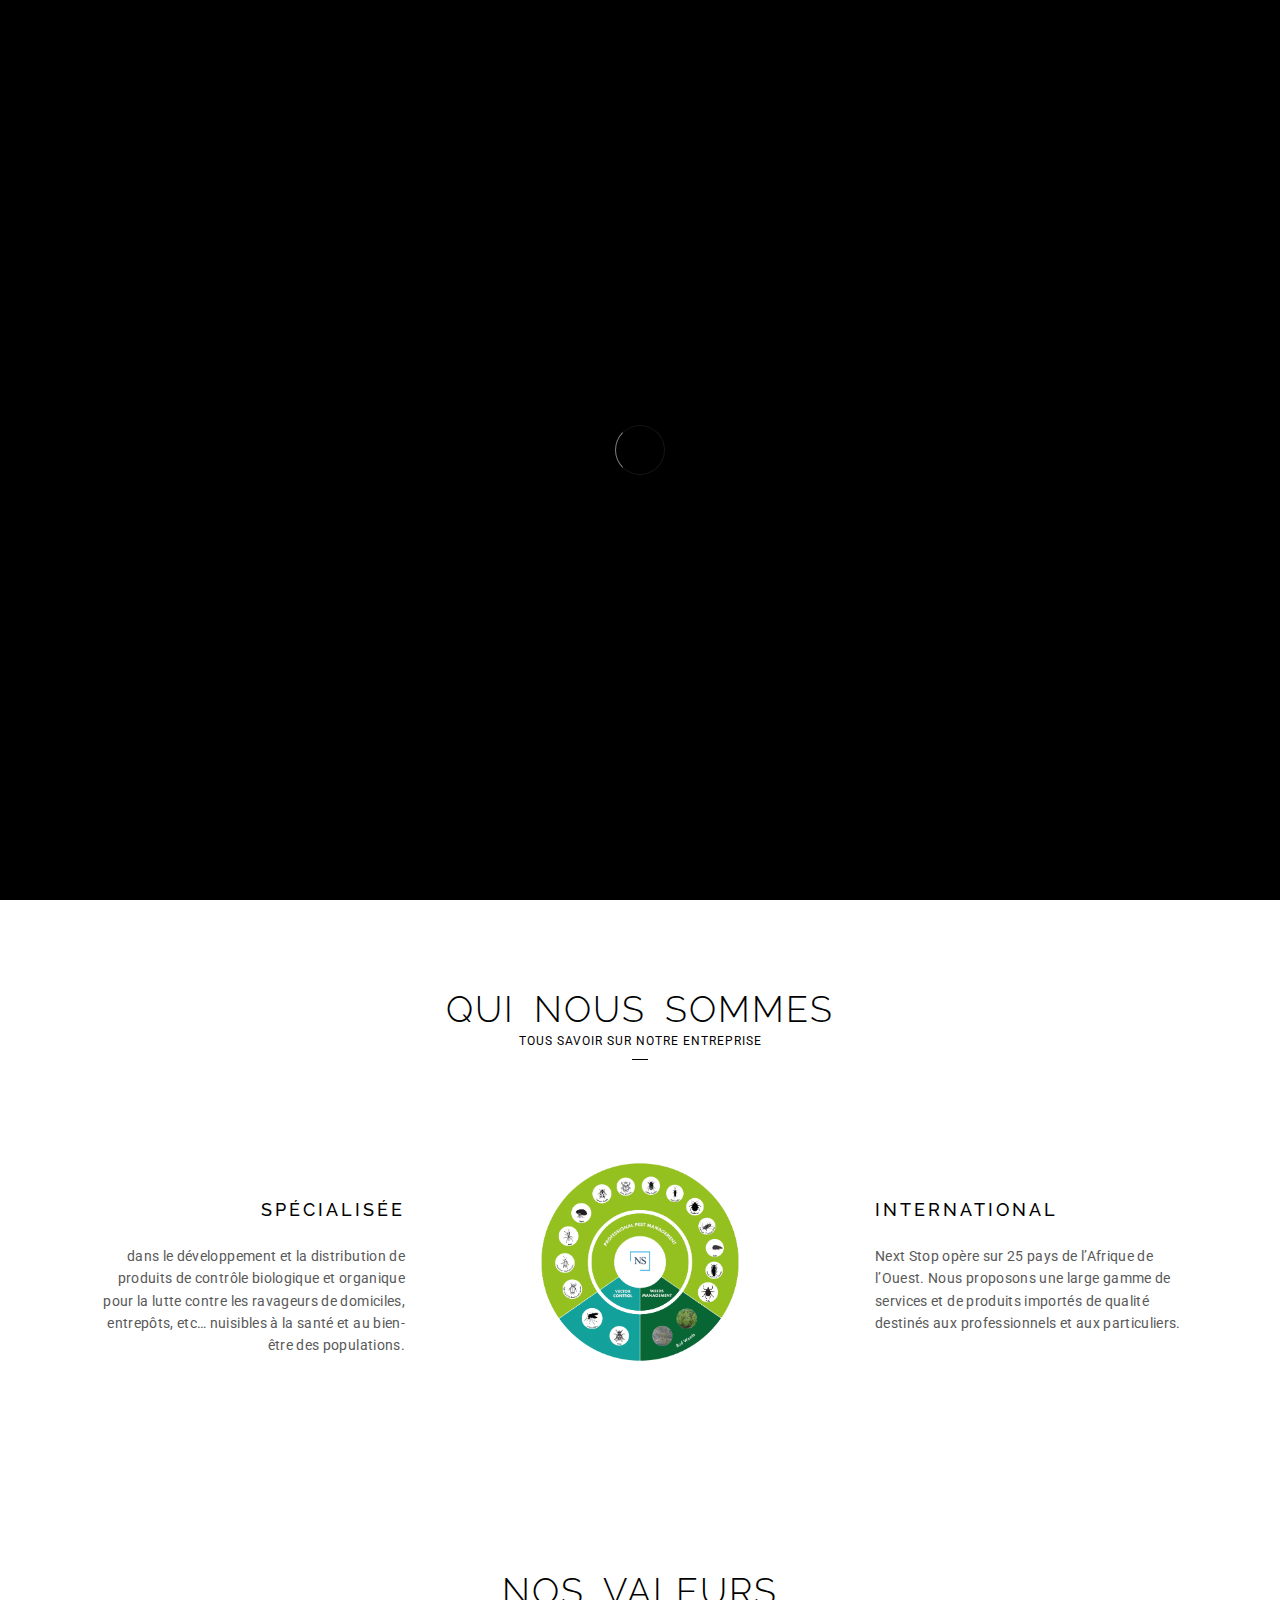
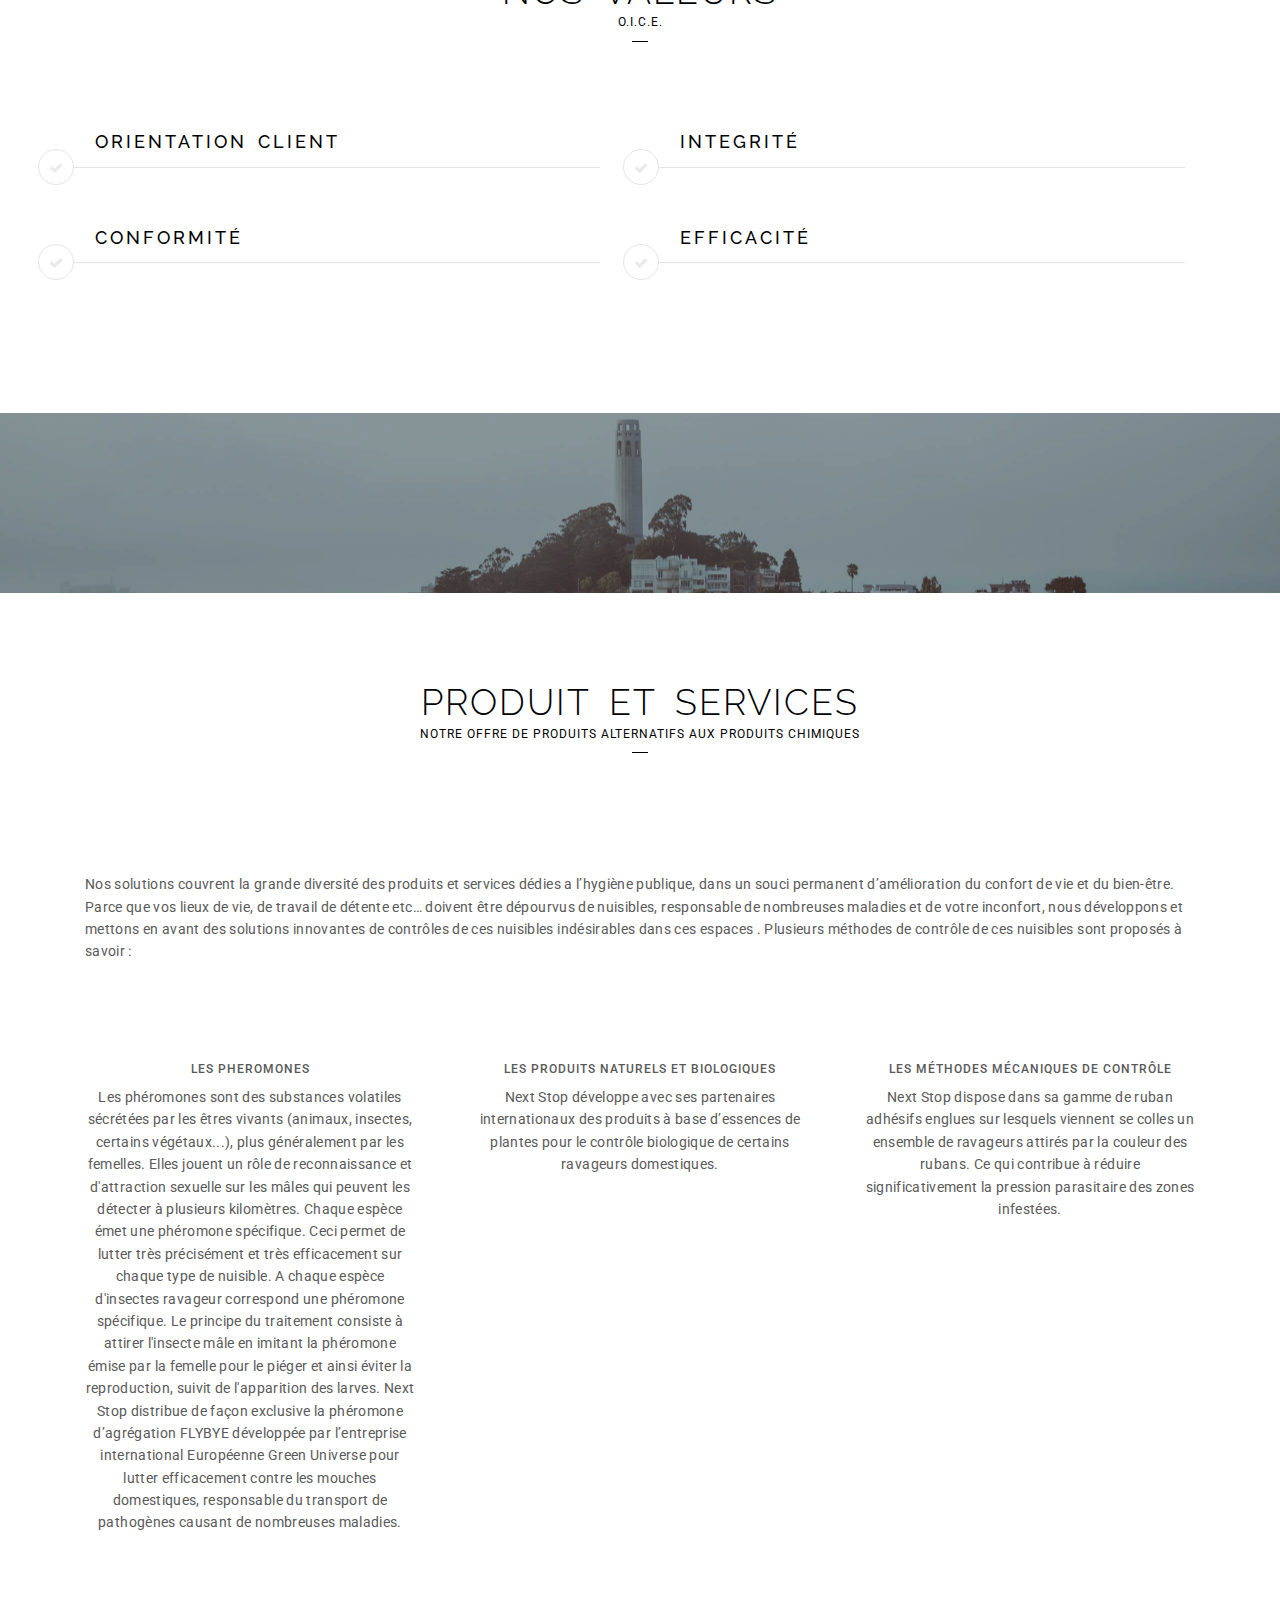
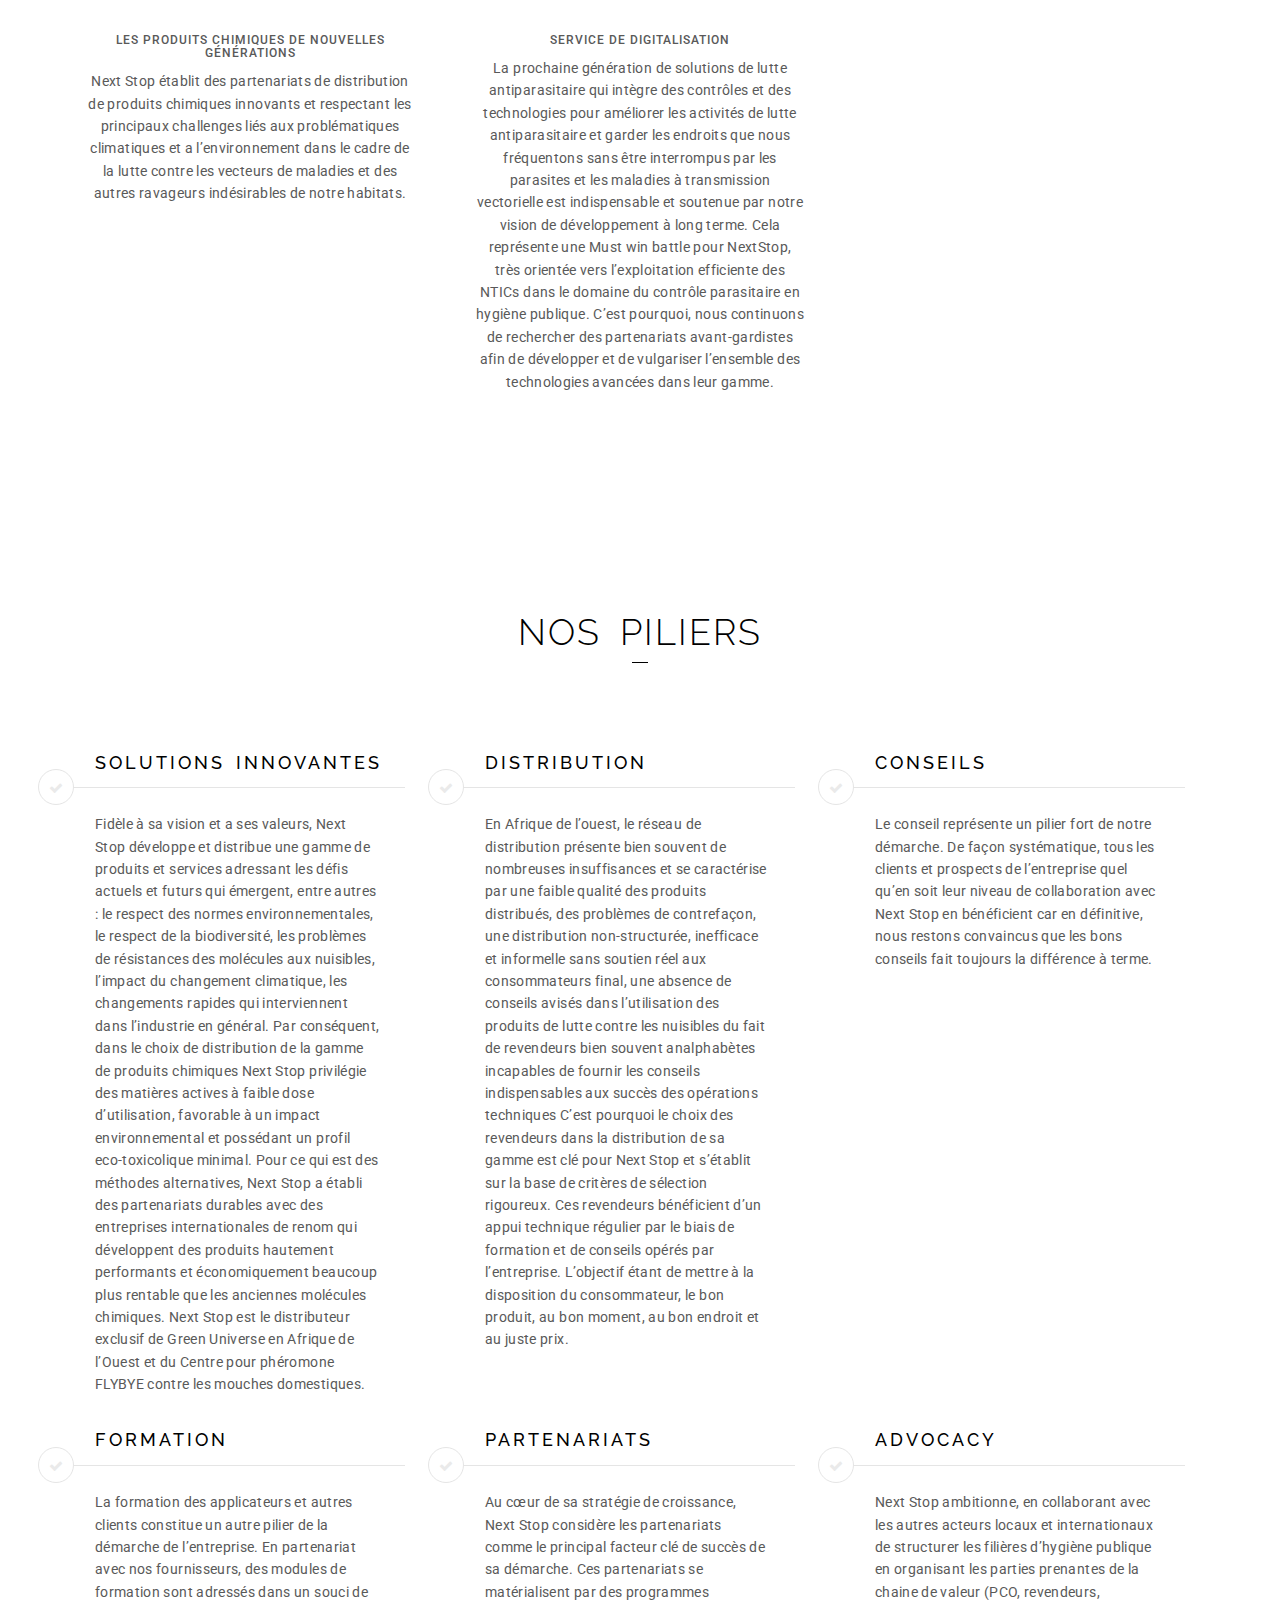
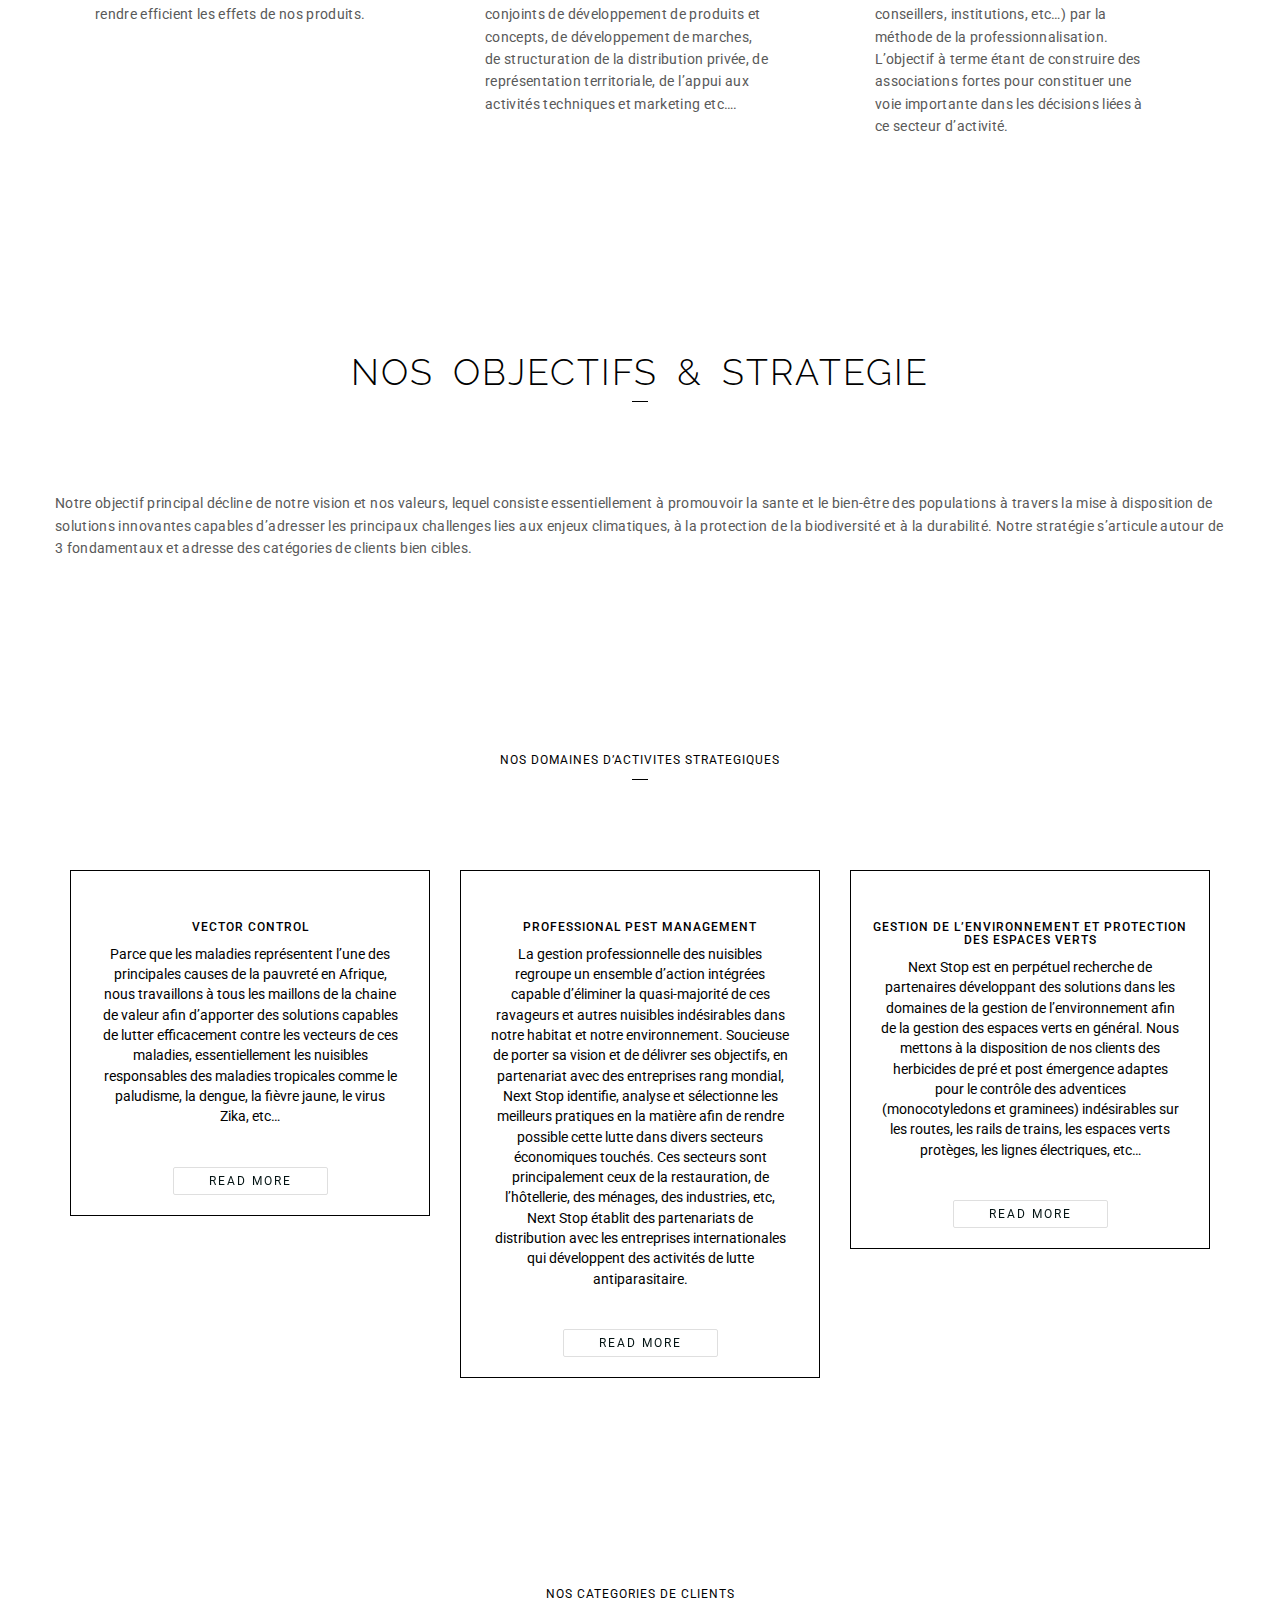
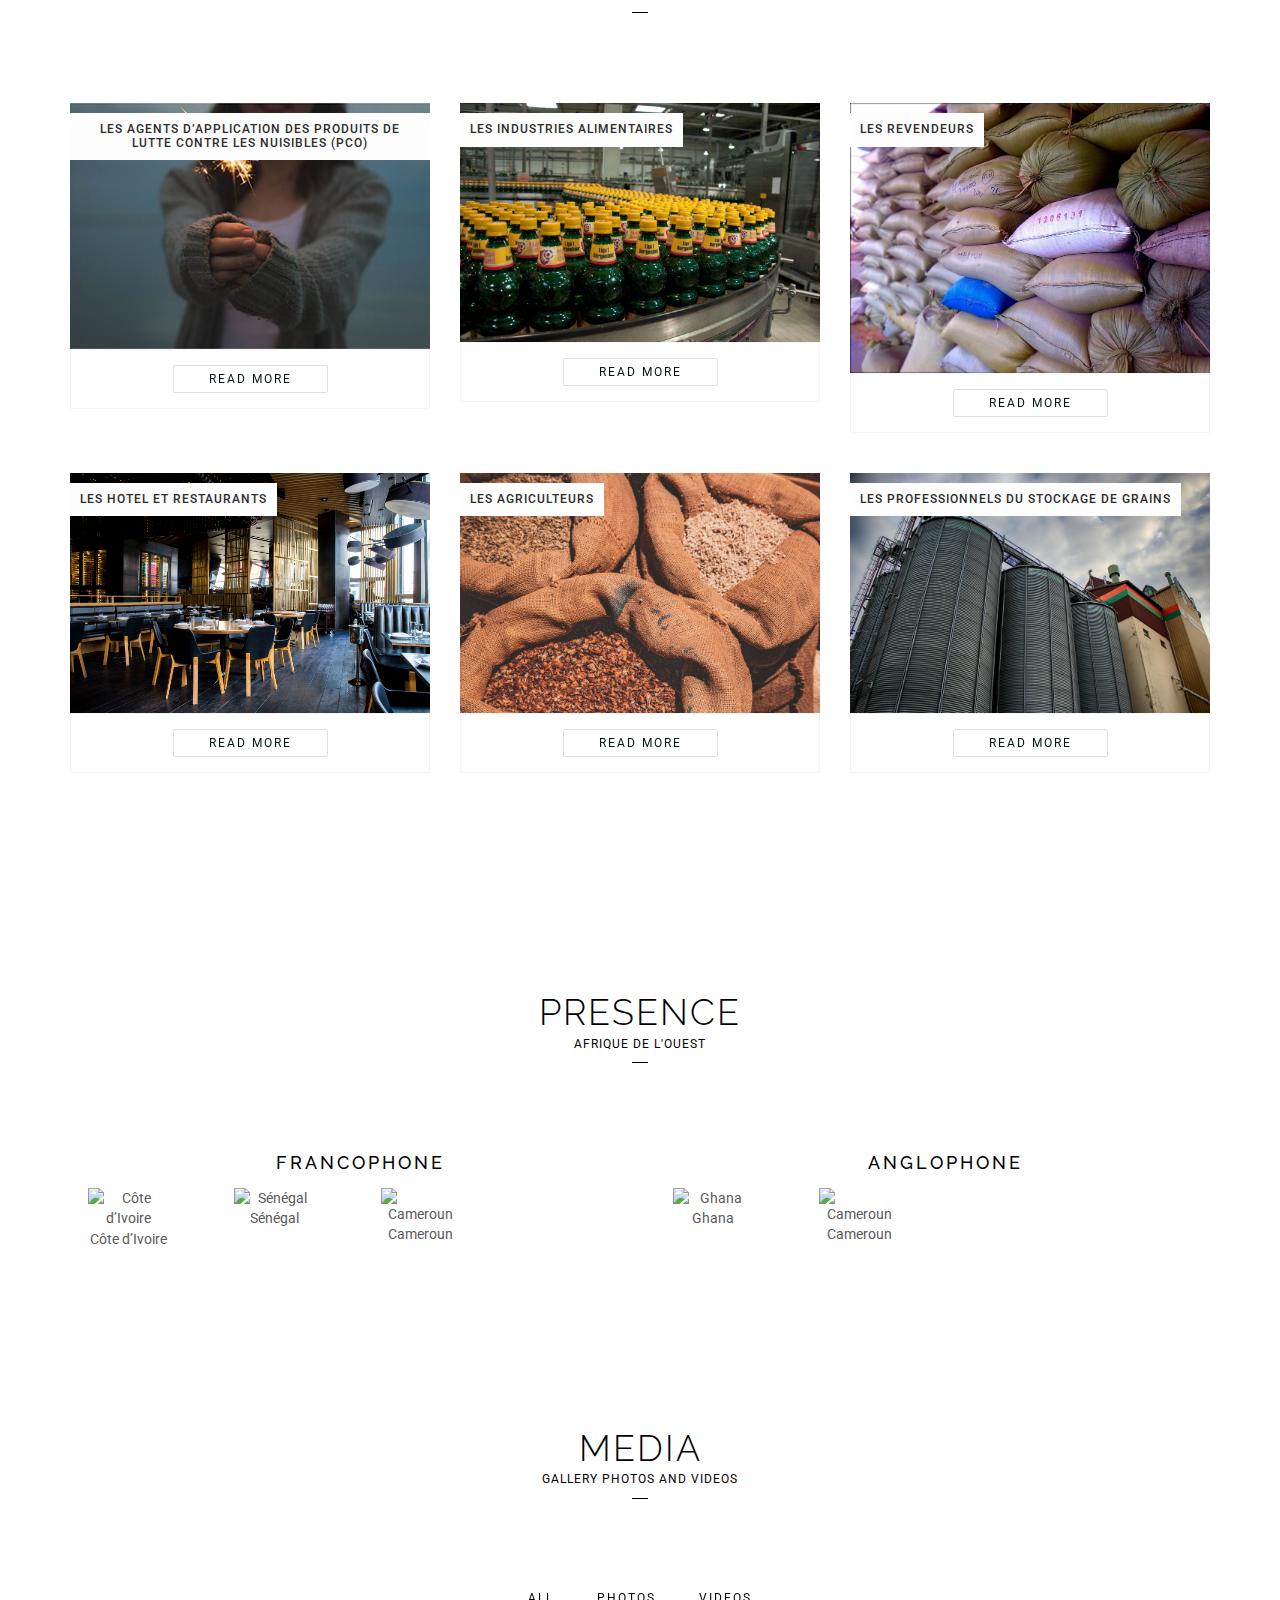
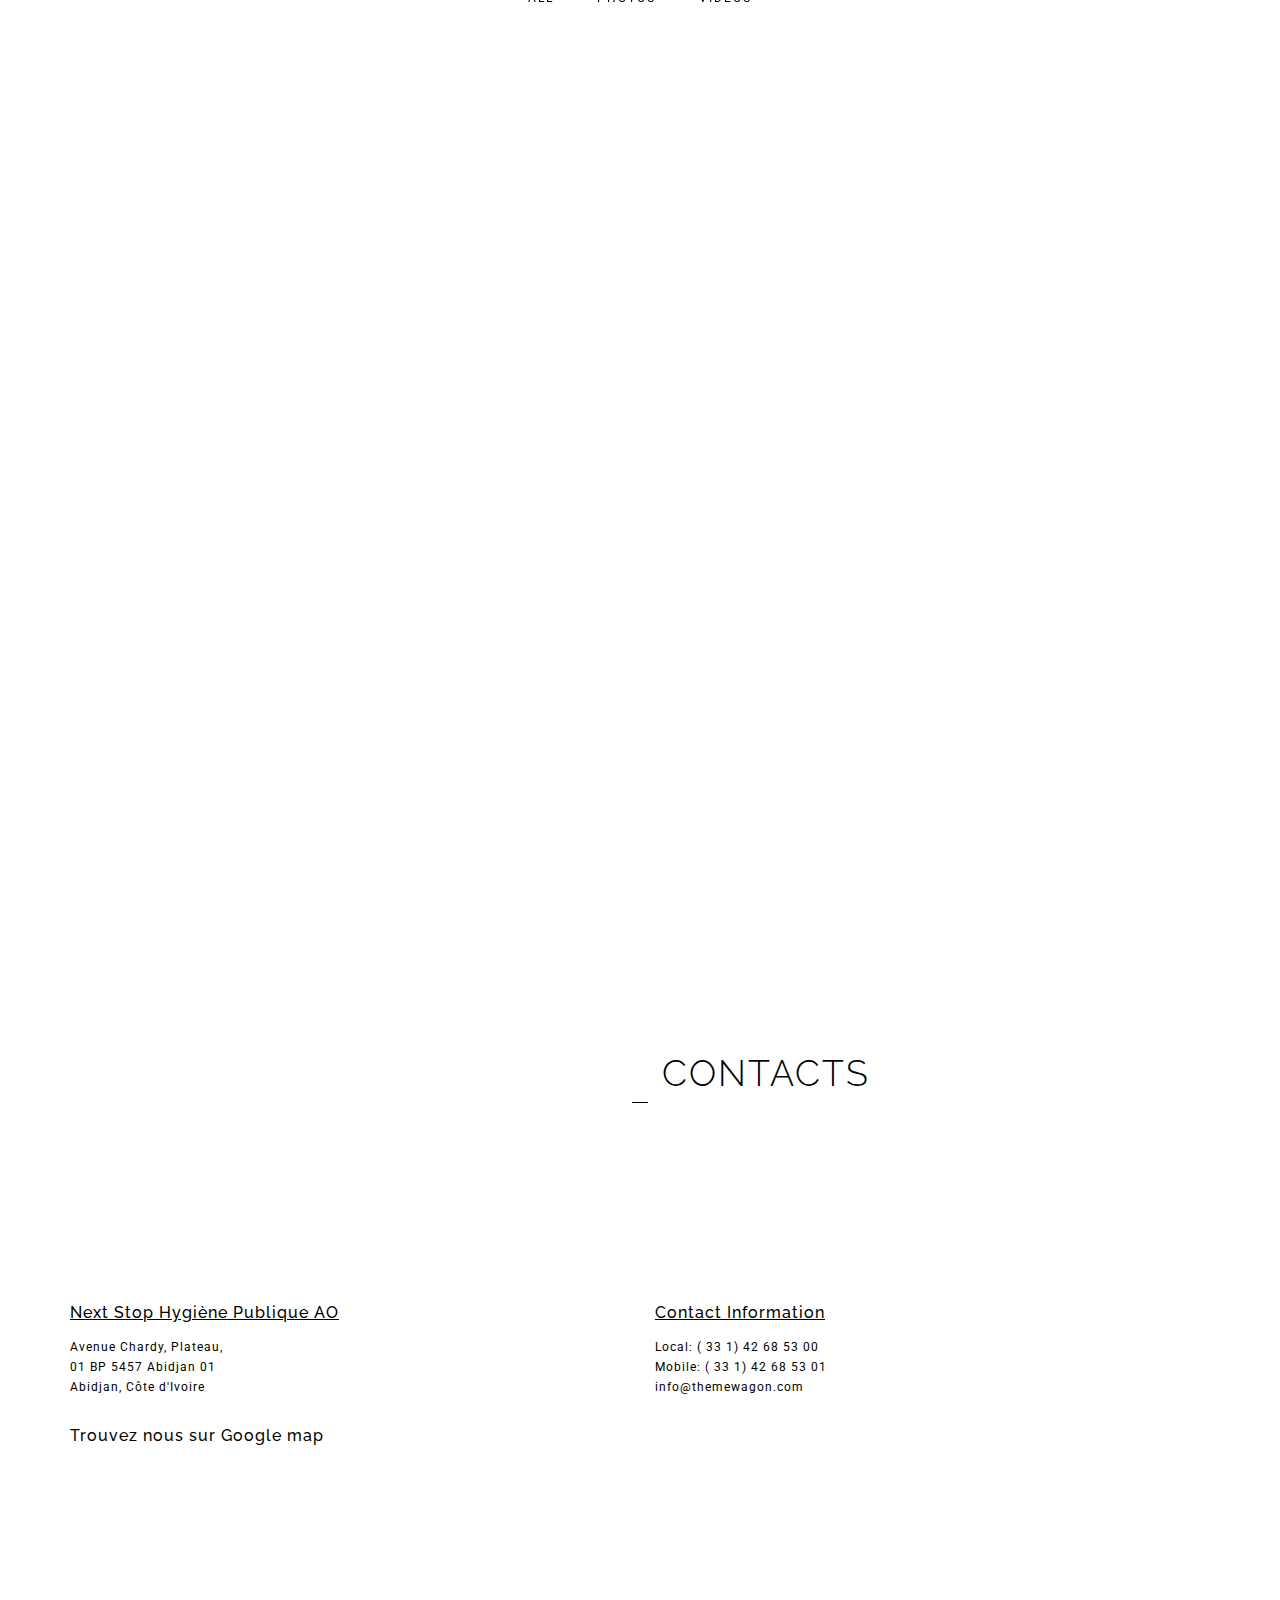
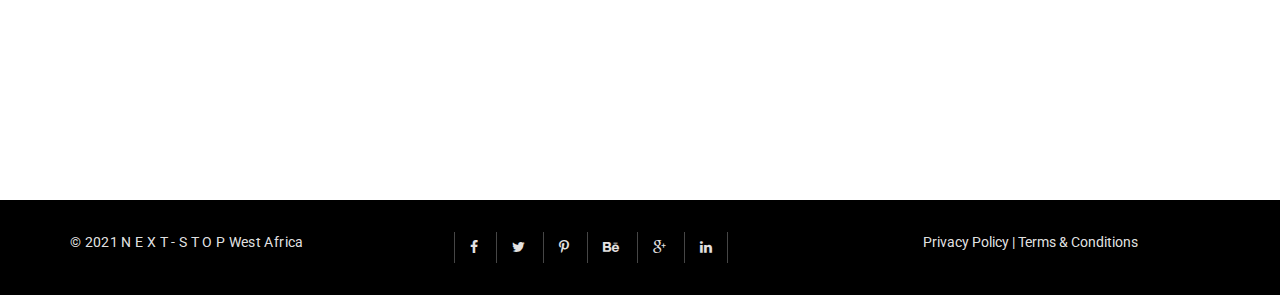
==== fr/index.html @ c7cef08a "new struct and lang" ====
<!DOCTYPE html>
<html lang="en">
<head>
    <meta charset="UTF-8">
    <meta http-equiv="X-UA-Compatible" content="IE=edge">
    <meta name="viewport" content="width=device-width, initial-scale=1">
    <meta name="Description" content="A fat free flat responsive corporate agency templae">
    <meta name="keywords" content="Agency, Corporate">

    <title>N E X T  -  S T O P </title>

    <link rel="shortcut icon" href="../assets/images/favicons/favicon.ico" />
    <link rel="apple-touch-icon" sizes="57x57" href="../assets/images/favicons/apple-icon-57x57.png">
    <link rel="apple-touch-icon" sizes="60x60" href="../assets/images/favicons/apple-icon-60x60.png">
    <link rel="apple-touch-icon" sizes="72x72" href="../assets/images/favicons/apple-icon-72x72.png">
    <link rel="apple-touch-icon" sizes="76x76" href="../assets/images/favicons/apple-icon-76x76.png">
    <link rel="apple-touch-icon" sizes="114x114" href="../assets/images/favicons/apple-icon-114x114.png">
    <link rel="apple-touch-icon" sizes="120x120" href="../assets/images/favicons/apple-icon-120x120.png">
    <link rel="apple-touch-icon" sizes="144x144" href="../assets/images/favicons/apple-icon-144x144.png">
    <link rel="apple-touch-icon" sizes="152x152" href="../assets/images/favicons/apple-icon-152x152.png">
    <link rel="apple-touch-icon" sizes="180x180" href="../assets/images/favicons/apple-icon-180x180.png">
    <link rel="icon" type="image/png" sizes="192x192"  href="../assets/images/favicons/android-icon-192x192.png">
    <link rel="icon" type="image/png" sizes="32x32" href="../assets/images/favicons/favicon-32x32.png">
    <link rel="icon" type="image/png" sizes="96x96" href="../assets/images/favicons/favicon-96x96.png">
    <link rel="icon" type="image/png" sizes="16x16" href="../assets/images/favicons/favicon-16x16.png">
    <link rel="manifest" href="../assets/images/favicons/manifest.json">
    <meta name="msapplication-TileColor" content="#000000">
    <meta name="msapplication-TileImage" content="../assets/images/favicons/ms-icon-144x144.png">
    <meta name="theme-color" content="#000000">


    <!-- css -->
    <link rel="stylesheet" href="../assets/lib/bootstrap/dist/css/bootstrap.css">
    <link rel="stylesheet" href="../assets/lib/fontawesome/css/font-awesome.min.css">
    <link rel="stylesheet" href="../assets/lib/ionicons/css/ionicons.css">
    <link rel="stylesheet" href="../assets/lib/owlcarousel/owl-carousel/owl.carousel.css">
    <link rel="stylesheet" href="../assets/lib/owlcarousel/owl-carousel/owl.theme.css">
    <link rel="stylesheet" href="../assets/lib/FlexSlider/flexslider.css">
    <link rel="stylesheet" href="../assets/lib/magnific-popup/dist/magnific-popup.css"/>

    <link rel="stylesheet" href="http://fonts.googleapis.com/css?family=Raleway:100,300,400">
    <link rel="stylesheet" href="http://fonts.googleapis.com/css?family=Roboto:100,300,400">

    <link rel="stylesheet" href="../assets/css/main.css">
    <link rel="stylesheet" href="../assets/css/ie_fix.css">
    <!-- <link href="https://maxcdn.bootstrapcdn.com/bootstrap/3.3.6/css/bootstrap.min.css" rel="stylesheet" /> -->
<!-- <link href="https://cdnjs.cloudflare.com/ajax/libs/bootstrap-select/1.6.2/css/bootstrap-select.min.css" rel="stylesheet" /> -->
<link href="https://cdnjs.cloudflare.com/ajax/libs/flag-icon-css/0.8.2/css/flag-icon.min.css" rel="stylesheet" />
<!-- <link rel="stylesheet" href="../assets/lib/bootstrap/dist/css/bootstrap.css"> -->

    <script src="../assets/lib/components-modernizr/modernizr.js"></script>
    <!-- <script src="https://cdnjs.cloudflare.com/ajax/libs/jquery/2.2.2/jquery.min.js"></script> -->
    <script src="../assets/lib/jquery/dist/jquery.js"></script>
    <script src="../assets/lib/bootstrap/dist/js/bootstrap.js"></script>
<!-- <script src="https://cdnjs.cloudflare.com/ajax/libs/bootstrap-select/1.6.2/js/bootstrap-select.min.js"></script> -->
<!-- <script src="https://maxcdn.bootstrapcdn.com/bootstrap/3.3.6/js/bootstrap.min.js"></script> -->

</head>

<body data-spy="scroll" data-target="#main-nav-collapse" data-offset="100">

<div class="page-loader">
    <div class="loader">Loading...</div>
</div>
<!-- Fixed Top Navigation -->
<nav id="fixedTopNav" class="navbar navbar-fixed-top main-navigation" itemscope itemtype="https://schema.org/SiteNavigationElement" >
    <div class="container">

        <div class="navbar-header">

            <button type="button" class="navbar-toggle collapsed" data-toggle="collapse" data-target="#main-nav-collapse">
                <span class="sr-only">Toggle navigation</span>
                <span class="ion-drag"></span>
            </button>

            <!-- Logo -->
            <div class="navbar-brand" itemscope itemtype="https://schema.org/Organization">
                <span itemprop="name" class="sr-only">Reign</span>
                <a itemprop="url" href="index.html">
                    N E X T  <em>-</em>  S T O P
                </a>
                
            </div>
            <!-- /Logo -->

        </div><!-- /.navbar-header -->
        

        <!-- Navigation Links -->
        <div class="collapse navbar-collapse" id="main-nav-collapse">
            <ul class="nav navbar-nav navbar-right">

                <li><a href="index.html" itemprop="url">
                    <span itemprop="name">Accueil</span>
                </a></li>                


                <!-- <li><a href="#valeurs" itemprop="url">
                    <span itemprop="name">Values</span>
                </a></li> -->
                
                <!-- <li><a href="#filliales" itemprop="url">
                    <span itemprop="name">Filliales</span>
                </a></li> -->
                

                <li><a href="services.html" itemprop="url">
                    <span itemprop="name">Produits & Services</span>
                </a></li>

                <li><a href="strategy.html" itemprop="url">
                    <span itemprop="name">Objectifs & Strategie</span>
                </a></li>

                <li><a href="#prestation" itemprop="url">
                    <span itemprop="name">Prestation</span>
                </a></li>
                <li><a href="about_us.html" itemprop="url">
                    <span itemprop="name">A Propos</span>
                </a></li>

               
                <li>
                    <a href="/en" >

                        <span class="flag-icon flag-icon-us"></span> EN 
                    </a>                  
                </li>   
                             
                <!-- <li>
                    <span class="lang" >

                        <a href="/en" >
    
                            <span class="flag-icon flag-icon-us"></span> EN 
                        </a>
                        <a href="/fr">
                             <span class="flag-icon flag-icon-fr"></span> FR
    
                        </a>
                    </span>
                </li> -->
                <!-- <li>
                    <select class="selectpicker" data-width="fit" >
                        <option data-content='<span class="flag-icon flag-icon-us"></span> EN'></option>
                      <option  data-content='<span class="flag-icon flag-icon-fr"></span> FR'></option>
                    </select> 
                </li> -->
            </ul>
        </div>
        <!-- /Navigation Links -->


    </div><!-- /.container -->
</nav>
<!-- /Fixed Top Navigation -->

<!-- Header -->
<header id="header" class="header-wrapper home-parallax home-fade dark-bg  bg-06">
    <div class="color-overlay"></div>
    <div class="header-wrapper-inner">
        <div class="container">

            <div class="intro">
                <!-- <h1>NEXT STOP    <span class="rotate"> west,est,south</span> AFRICA</h1> -->
                <h1>NEXT STOP Hygiène Publique </h1>
                <p>produits de contrôle biologique et organique </p>
                <a href="#services" class="btn btn-default-o onPageNav">Nos Services</a>
            </div><!-- /.intro -->

        </div><!-- /.container -->

    </div><!-- /.header-wrapper-inner -->
</header>
<!-- /Header -->

 
<!-- About Us -->
<section id="about-us" class="section about-us">
    <div class="container">

        <!---->
        <header class="section-heading">
            <h2>QUI NOUS SOMMES</h2>
            <span>Tous savoir sur notre entreprise  </span>
        </header><!-- section-heading -->
        <!---->

        <div class="section-content">
            <div class="row">
                <div class="col-sm-4">

                    <!-- about-left -->
                    <div class="about-content left">
                        <h4>spécialisée </h4>
                        <p>dans le développement et la distribution de produits de contrôle biologique et organique pour la lutte contre les ravageurs de domiciles, entrepôts, etc… nuisibles à la santé et au bien-être des populations.
                        </p>
                    </div>

                </div><!-- col-sm-4 -->

                <div class="col-sm-4">

                    <!-- about-center -->
                    <figure class="about-content center">
                        <!-- <img class="img-responsive center-block" src="https://media.istockphoto.com/photos/fumigator-sanitizing-cleaning-and-disinfection-coronavirus-pandemic-picture-id1308788817?s=612x612" alt=""> -->
                        <!-- <img class="img-responsive center-block" src="https://media.istockphoto.com/vectors/pest-control-design-insect-vector-design-bug-illustration-vector-id1139930309?s=612x612" alt=""> -->
                        <!-- <img class="img-responsive center-block" src="../assets/images/ns/insectes.png" alt=""> -->
                        <img class="img-responsive1 center-block1" width="100%" src="../assets/images/ns/nextstop_plan.jpg" alt="">
                    </figure>

                </div><!-- col-sm-4 -->

                <div class="col-sm-4">

                    <!-- about-right -->
                    <div class="about-content right">
                        <h4>International</h4>
                        <p>Next Stop opère sur 25 pays de l’Afrique de l’Ouest.
                            Nous proposons une large gamme de services et de produits importés de qualité destinés aux professionnels et aux particuliers.
                        </p>
                    </div>

                </div><!-- col-sm-4 -->
            </div><!-- row -->
        </div><!-- section-content -->
    </div><!-- container -->
</section>
<!-- /About Us -->

 

<!-- Why-choose-us -->
<section id="valeurs" class="section why-choose-us">
    <div class="container">
        <header class="section-heading">
            <h2>Nos valeurs</h2>
            <!-- <span>Une entreprise de confiance</span> -->
            <span>O.I.C.E.</span>
        </header>

        <div class="section-content">
            <div class="row">
                

                <div class="col-sm-6 why-explain-wrap">

                    <!-- why-choose-us-text -->
                    <h4 >Orientation Client</h4>
                    <div class="why-explain top top-2">
                        <p>
                           
                        </p>
                    </div>

                </div><!-- col-md-4 col-sm-6 -->

                <div class="col-sm-6 why-explain-wrap">

                    <!-- why-choose-us-text -->
                    <h4>Integrité </h4>
                    <div class="why-explain top top-3">
                        <p>
                           
                        </p>
                    </div>

                </div><!-- col-md-4 col-sm-6 -->

            </div><!-- row -->

            <div class="row">
                <div class="col-sm-6 why-explain-wrap">

                    <!-- why-choose-us-text -->
                    <h4>conformité </h4>
                    <div class="why-explain top top-1">
                        <p>
                          
                        </p>
                    </div>

                </div><!-- col-md-4 col-sm-6 -->

                <div class="col-sm-6 why-explain-wrap">

                    <!-- why-choose-us-text -->
                    <h4>Efficacité</h4>
                    <div class="why-explain top top-2">
                        <p>
                           
                        </p>
                    </div>

                </div><!-- col-md-4 col-sm-6 -->

                

            </div><!-- row -->

     

        </div><!-- section-content -->
    </div><!-- container -->
</section>
<!-- /Why-choose-us -->
<!-- Fun filiales -->
<section id="filiales" class="section dark-bg funfacts">
    <div class="color-overlay"></div>
    <div class="container">
        <!-- <header class="section-heading">
            <h2>Nos filiales </h2>
            <span>Next Stop opère sur 25 pays de l’Afrique de l’Ouest</span>
        </header> -->

        <div class="section-content">
            
        </div><!-- section-content -->
    </div><!-- container -->
</section>
<!-- /filiales -->

<!-- Service -->
<section id="services" class="section services">
    <div class="container">

        <!---->
        <header class="section-heading">
            <h2>Produit et Services</h2>
            <span>Notre offre de produits alternatifs aux produits chimiques  </span>
        </header>
        <!---->

        <div class="section-content">
            <div class="row">
                <div class="col-sm-12 lborder">

                    <div class="service">
                        
                        <div class="about-service">
                            <!-- <h4 class="text-center">Satisfaction client  </h4> -->
                            <p class="text-left">
                                Nos solutions couvrent la grande diversité des produits et services dédies a l’hygiène publique, dans un souci permanent d’amélioration du confort de vie et du bien-être.
                                Parce que vos lieux de vie, de travail de détente etc… doivent être dépourvus de nuisibles, responsable de nombreuses maladies et de votre inconfort, nous développons et mettons en avant des solutions innovantes de contrôles de ces nuisibles indésirables dans ces espaces .
                                Plusieurs méthodes de contrôle de ces nuisibles sont proposés à savoir :
                            </p>
                        </div>
                    </div>


                </div><!-- col-sm-4 -->                     
                 
            </div>
            <div class="row">
                <div class="col-sm-4">

                    <!-- service -->
                    <div class="service">
                        <div class="service-icon text-center">
                            <!-- <span class="ion-ios-albums-outline"></span> -->
                        </div>
                        <div class="about-service">
                            <h6 class="text-center"> Les pheromones </h6>
                            <p class="text-center">
                                Les phéromones sont des substances volatiles sécrétées par les êtres vivants (animaux, insectes, certains végétaux...), plus généralement par les femelles. Elles jouent un rôle de reconnaissance et d'attraction sexuelle sur les mâles qui peuvent les détecter à plusieurs kilomètres. Chaque espèce émet une phéromone spécifique. Ceci permet de lutter très précisément et très efficacement sur chaque type de nuisible.
                                A chaque espèce d'insectes ravageur correspond une phéromone spécifique. Le principe du traitement consiste à attirer l'insecte mâle en imitant la phéromone émise par la femelle pour le piéger et ainsi éviter la reproduction, suivit de l'apparition des larves.
                                Next Stop distribue de façon exclusive la phéromone d’agrégation FLYBYE développée par l’entreprise international Européenne Green Universe pour lutter efficacement contre les mouches domestiques, responsable du transport de pathogènes causant de nombreuses maladies.

                            </p>
                        </div>
                    </div>

                </div><!-- col-sm-4 -->

                <div class="col-sm-4">

                    <!-- service -->
                    <div class="service">
                        <div class="service-icon text-center">
                            <!-- <span class="fa fa-truck"></span> -->
                            <!-- <span class="ion-social-buffer-outline"></span> -->
                        </div>
                        <div class="about-service">
                            <h6 class="text-center">Les produits naturels et biologiques </h6>
                            <p class="text-center">
                                Next Stop développe avec ses partenaires internationaux des produits à base d’essences de plantes pour le contrôle biologique de certains ravageurs domestiques.
                            </p>
                        </div>
                    </div>

                </div><!-- col-sm-4 -->

                <div class="col-sm-4">

                    <!-- service -->
                    <div class="service">
                        <div class="service-icon text-center">
                            <!-- <span class="ion-social-buffer-outline"></span> -->
                            <!-- <span class="ion-ios-cart-outline"></span> -->
                        </div>
                        <div class="about-service">
                            <h6 class="text-center">Les méthodes mécaniques de contrôle </h6>
                            <p class="text-center">
                                Next Stop dispose dans sa gamme de ruban adhésifs englues sur lesquels viennent se colles un ensemble de ravageurs attirés par la couleur des rubans. Ce qui contribue à réduire significativement la pression parasitaire des zones infestées.
                            </p>
                        </div>
                    </div>

                </div><!-- col-sm-4 -->
            </div><!-- row -->

            <div class="row secondrow">
                <div class="col-sm-4">

                    <!-- service -->
                    <div class="service">
                        <div class="service-icon text-center">
                            <!-- <span class="ion-ios-lightbulb-outline"></span> -->
                        </div>
                        <div class="about-service">
                            <h6 class="text-center">Les produits chimiques de nouvelles générations </h6>
                            <p class="text-center">
                                Next Stop établit des partenariats de distribution de produits chimiques innovants et respectant les principaux challenges liés aux problématiques climatiques et a l’environnement dans le cadre de la lutte contre les vecteurs de maladies et des autres ravageurs indésirables de notre habitats.</p>
                        </div>
                    </div>

                </div><!-- col-sm-4 -->

                <div class="col-sm-4">

                    <div class="service">
                        <div class="service-icon text-center">
                            <!-- <span class="ion-ios-lightbulb-outline"></span> -->
                        </div>
                        <div class="about-service">
                            <h6 class="text-center">Service de Digitalisation </h6>
                            <p class="text-center">
                                
                                La prochaine génération de solutions de lutte antiparasitaire qui intègre des contrôles et des technologies pour améliorer les activités de lutte antiparasitaire et garder les endroits que nous fréquentons sans être interrompus par les parasites et les maladies à transmission vectorielle est indispensable et soutenue par notre vision de développement à long terme. Cela représente une Must win battle pour NextStop, très orientée vers l’exploitation efficiente des NTICs dans le domaine du contrôle parasitaire en hygiène publique.
                                C’est pourquoi, nous continuons de rechercher des partenariats avant-gardistes afin de développer et de vulgariser l’ensemble des technologies avancées dans leur gamme. 
                                                            
                            </p>
                        </div>
                    </div>
                     

                </div><!-- col-sm-4 --> 
 
            </div><!-- row -->

           
        </div><!-- section-content -->
    </div><!-- container -->
</section>
<!-- Service -->

 
 
 

<section id="valeurs" class="section why-choose-us">
    <div class="container">
        <header class="section-heading">
            <h2>NOS PILIERS</h2>
            <!-- <span>Une entreprise de confiance</span> -->
            <span> </span>
        </header>

        <div class="section-content">
            <div class="row">
                

                <div class="col-sm-4 why-explain-wrap">

                    <!-- why-choose-us-text -->
                    <h4 >Solutions innovantes</h4>
                    <div class="why-explain top top-2">
                        <p>
                            Fidèle à sa vision et a ses valeurs, Next Stop développe et distribue une gamme de produits et services adressant les défis actuels et futurs qui émergent, entre autres : le respect des normes environnementales, le respect de la biodiversité, les problèmes de résistances des molécules aux nuisibles, l’impact du changement climatique, les changements rapides qui interviennent dans l’industrie en général. 
                            Par conséquent, dans le choix de distribution de la gamme de produits chimiques Next Stop privilégie des matières actives à faible dose d’utilisation, favorable à un impact environnemental et possédant un profil eco-toxicolique minimal.
                            Pour ce qui est des méthodes alternatives, Next Stop a établi des partenariats durables avec des entreprises internationales de renom qui développent des produits hautement performants et économiquement beaucoup plus rentable que les anciennes molécules chimiques.
                            Next Stop est le distributeur exclusif de Green Universe en Afrique de l’Ouest et du Centre pour phéromone FLYBYE contre les mouches domestiques.
                             
                        </p>
                    </div>

                </div><!-- col-md-4 col-sm-6 -->

                <div class="col-sm-4 why-explain-wrap">

                    <!-- why-choose-us-text -->
                    <h4>Distribution </h4>
                    <div class="why-explain top top-3">
                        <p>
                            En Afrique de l’ouest, le réseau de distribution présente bien souvent de nombreuses insuffisances et se caractérise par une  faible qualité des produits distribués, des problèmes de contrefaçon, une distribution non-structurée, inefficace et informelle sans soutien réel aux consommateurs final, une absence de conseils avisés dans l’utilisation des produits de lutte contre les nuisibles du fait de revendeurs bien souvent analphabètes incapables de fournir les conseils indispensables aux succès des opérations techniques
                            C’est pourquoi le choix des revendeurs dans la distribution de sa gamme est clé pour Next Stop et s’établit sur la base de critères de sélection rigoureux.  
                            Ces revendeurs bénéficient d’un appui technique régulier par le biais de formation et de conseils opérés par l’entreprise. L’objectif étant de mettre à la disposition du consommateur, le bon produit, au bon moment, au bon endroit et au juste prix.
                            
                        </p>
                    </div>

                </div><!-- col-md-4 col-sm-6 -->

                <div class="col-sm-4 why-explain-wrap">

                    <!-- why-choose-us-text -->
                    <h4>Conseils </h4>
                    <div class="why-explain top top-3">
                        <p>
                            Le conseil représente un pilier fort de notre démarche. De façon systématique, tous les clients et prospects de l’entreprise quel qu’en soit leur niveau de collaboration avec Next Stop en bénéficient car en définitive, nous restons convaincus que les bons conseils fait toujours la différence à terme.
                        </p>
                    </div>

                </div><!-- col-md-4 col-sm-6 -->                

            </div><!-- row -->

            <div class="row">
                <div class="col-sm-4 why-explain-wrap">

                    <!-- why-choose-us-text -->
                    <h4>Formation </h4>
                    <div class="why-explain top top-1">
                        <p>
                            La formation des applicateurs et autres clients constitue un autre pilier de la démarche de l’entreprise. En partenariat avec nos fournisseurs, des modules de formation sont adressés dans un souci de rendre efficient les effets de nos produits.
                        </p>
                    </div>

                </div><!-- col-md-4 col-sm-6 -->

                <div class="col-sm-4 why-explain-wrap">

                    <!-- why-choose-us-text -->
                    <h4>Partenariats</h4>
                    <div class="why-explain top top-2">
                        <p>
                            Au cœur de sa stratégie de croissance, Next Stop considère les partenariats comme le principal facteur clé de succès de sa démarche. Ces partenariats se matérialisent par des programmes conjoints de développement de produits et concepts, de développement de marches, de structuration de la distribution privée, de représentation territoriale, de l’appui aux activités techniques et marketing etc….
                        </p>
                    </div>

                </div><!-- col-md-4 col-sm-6 -->

                <div class="col-sm-4 why-explain-wrap">

                    <!-- why-choose-us-text -->
                    <h4>Advocacy </h4>
                    <div class="why-explain top top-2">
                        <p>
                            Next Stop ambitionne, en collaborant avec les autres acteurs locaux et internationaux de structurer les filières d’hygiène publique en organisant les parties prenantes de la chaine de valeur (PCO, revendeurs, conseillers, institutions, etc…) par la méthode de la professionnalisation. L’objectif à terme étant de construire des associations fortes pour constituer une voie importante dans les décisions liées à ce secteur d’activité.
                        </p>
                    </div>

                </div><!-- col-md-4 col-sm-6 -->                

                

            </div><!-- row -->        
 


     

        </div><!-- section-content -->
    </div><!-- container -->
</section>

<section id="valeurs" class="section blog">
    <div class="container">
        <header class="section-heading">
            <h2>NOS OBJECTIFS & STRATEGIE</h2>
            <!-- <span>Une entreprise de confiance</span> -->
            <span> </span>
        </header>

        <div class="section-content">

            <div class="row">
               
                <p>
                 Notre objectif principal décline de notre vision et nos valeurs, lequel consiste essentiellement à promouvoir la sante et le bien-être des populations à travers la mise à disposition de solutions innovantes capables d’adresser les principaux challenges lies aux enjeux climatiques, à la protection de la biodiversité et à la durabilité. 
 
                 Notre stratégie s’articule autour de 3 fondamentaux et adresse des catégories de clients bien cibles.
                 
                </p>     
             </div><!-- row -->       
         

        </div><!-- section-content -->
    </div><!-- container -->
</section>


<!-- Pricing -->
<section id="pricing" class="section pricing">
    <div class="container">

        <!---->
        <header class="section-heading">
            <!-- <h2>Our Pricing</h2> -->
            <span>Nos domaines d’activites strategiques</span>
        </header>
        <!---->

        <div class="section-content">
 
             <div class="row">
                 <div class="col-md-4 col-sm-6">
                     <div class="price-box featured">
                         <h6>Vector control</h6>
                         <div class="price-info">
                            Parce que les maladies représentent l’une des principales causes de la pauvreté en Afrique, nous travaillons à tous les maillons de la chaine de valeur afin d’apporter des solutions capables de lutter efficacement contre les vecteurs de ces maladies, essentiellement les nuisibles responsables des maladies tropicales comme le paludisme, la dengue, la fièvre jaune, le virus Zika, etc…
                         </div>
 
                         <a href="#" class="btn btn-default">READ MORE</a>
                     </div>
                 </div>
 
                 <div class="col-md-4 col-sm-6">
                     <div class="price-box featured">
                         <h6>Professional Pest Management</h6>
                         <div class="price-info">
                            La gestion professionnelle des nuisibles regroupe un ensemble d’action intégrées capable d’éliminer la quasi-majorité de ces ravageurs et autres nuisibles indésirables dans notre habitat et notre environnement.
                            Soucieuse de porter sa vision et de délivrer ses objectifs, en partenariat avec des entreprises rang mondial, Next Stop identifie, analyse et sélectionne les meilleurs pratiques en la matière afin de rendre possible cette lutte dans divers secteurs économiques touchés.
                            Ces secteurs sont principalement ceux de la restauration, de l’hôtellerie, des ménages, des industries, etc, Next Stop établit des partenariats de distribution avec les entreprises internationales qui développent des activités de lutte antiparasitaire.

                         </div>
 
                         <a href="#" class="btn btn-default">READ MORE</a>
                     </div>
                 </div>
 
                 <div class="col-md-4 col-sm-6">
                     <div class="price-box featured">
                         <h6>Gestion de l’environnement et protection des espaces verts</h6>
                         <div class="price-info">
                            Next Stop est en perpétuel recherche de partenaires développant des solutions dans les domaines de la gestion de l’environnement afin de la gestion des espaces verts en général.
                            Nous mettons à la disposition de nos clients des herbicides de pré et post émergence adaptes pour le contrôle des adventices (monocotyledons et graminees) indésirables sur les routes, les rails de trains, les espaces verts protèges, les lignes électriques, etc…
                             
                         </div>
 
                         <a href="#" class="btn btn-default">READ MORE</a>
                     </div>
                 </div>
 
            
             </div>  
        </div>
    </div>
</section>
<!-- Pricing -->

<!-- Pricing -->
<section id="pricing" class="section blog">
    <div class="container">

        <!---->
        <header class="section-heading">
            <!-- <h2>Our Pricing</h2> -->
            <span>Nos categories de clients</span>
        </header>
        <!---->

        <div class="section-content">
 
            <div class="row">
                <div class="col-sm-6 col-md-4">
                    <div class="blog-post">
                        <header>
                            <h6 class="date">Les agents d’application des produits de lutte contre les nuisibles (PCO)</h6>
                            <div class="blog-element">
                                <img class="img-responsive" src="../assets/images/blog/1.jpg" alt="">
                            </div>
                        </header>
                        <div class="blog-content text-center">
                            <a href="#" class="btn btn-default">READ MORE</a>
                        </div>
                    </div>
                </div>
                <div class="col-sm-6 col-md-4">
                    <div class="blog-post">
                        <header>
                            <h6 class="date">Les industries alimentaires </h6>
                            <div class="blog-element">
                                <img class="img-responsive" src="../assets/images/ns/beer-factory.jpg" alt="">
                            </div>
                        </header>
                        <div class="blog-content text-center">
                            <a href="#" class="btn btn-default">READ MORE</a>
                        </div>
                    </div>
                </div>
                <div class="col-sm-6 col-md-4">
                    <div class="blog-post">
                        <header>
                            <h6 class="date">Les revendeurs</h6>
                            <div class="blog-element">
                                <img class="img-responsive" src="../assets/images/ns/grains.jpg" alt="">
                            </div>
                        </header>
                        <div class="blog-content text-center">
                            <a href="#" class="btn btn-default">READ MORE</a>
                        </div>
                    </div>
                </div>
                
            </div>     
            <div class="row">
                <div class="col-sm-6 col-md-4">
                    <div class="blog-post">
                        <header>
                            <h6 class="date">Les Hotel et restaurants</h6>
                            <div class="blog-element">
                                <img class="img-responsive" src="../assets/images/ns/restaurant.jpg" alt="">
                            </div>
                        </header>
                        <div class="blog-content text-center">
                            <a href="#" class="btn btn-default">READ MORE</a>
                        </div>
                    </div>
                </div>
                <div class="col-sm-6 col-md-4">
                    <div class="blog-post">
                        <header>
                            <h6 class="date">Les agriculteurs </h6>
                            <div class="blog-element">
                                <img class="img-responsive" src="../assets/images/ns/inbags.jpg" alt="">
                            </div>
                        </header>
                        <div class="blog-content text-center">
                            <a href="#" class="btn btn-default">READ MORE</a>
                        </div>
                    </div>
                </div>
                <div class="col-sm-6 col-md-4">
                    <div class="blog-post">
                        <header>
                            <h6 class="date">les professionnels du stockage de grains</h6>
                            <div class="blog-element">
                                <img class="img-responsive" src="../assets/images/ns/silo.jpg" alt="">
                            </div>
                        </header>
                        <div class="blog-content text-center">
                            <a href="#" class="btn btn-default">READ MORE</a>
                        </div>
                    </div>
                </div>
                
            </div>                
        </div>
    </div>
</section>
<!-- Pricing -->

<section id="valeurs" class="section why-choose-us">
    <div class="container">
        <header class="section-heading">
            <h2>Presence</h2>
            <!-- <span>Une entreprise de confiance</span> -->
            <span>Afrique de l'Ouest</span>
        </header>

        <div class="section-content">
            <div class="row">
               

                <div class="col-sm-6">

                    <!-- service -->
                    <div class="service">
                        <div class="service-icon text-center">
                            <!-- <span class="fa fa-truck"></span> -->
                            <!-- <span class="ion-social-buffer-outline"></span> -->
                        </div>
                        <div class="about-service">
                            <h4 class="text-center">Francophone </h4>
                            <div class="text-center">
                                <div class="row">
                                    <div class="col-sm-3">
                                        <div class="counter-box">
                                           
                                            <figure>
                                                <img width="80px" class="img-responsive center-block" alt="Côte d’Ivoire" src="http://purecatamphetamine.github.io/country-flag-icons/3x2/CI.svg"/>
                                            </figure>
                                            
                                            <div class="count-description">Côte d’Ivoire</div>
                                        </div>
                                    </div>
                    
                                    <div class="col-sm-3">
                                        <div class="counter-box">
                                           
                                            <figure>
                                                <img width="80px" class="img-responsive center-block" alt="Sénégal" src="http://purecatamphetamine.github.io/country-flag-icons/3x2/SN.svg"/>
                                            </figure>
                                            
                                            <div class="count-description">Sénégal</div>
                                        </div>
                                    </div>
                                                   
                    
                                    <div class="col-sm-3">
                                        <div class="counter-box">
                                           
                                            <figure>
                                                <img width="80px" class="img-responsive center-block" alt="Cameroun" src="http://purecatamphetamine.github.io/country-flag-icons/3x2/CM.svg"/>
                                            </figure>
                                            
                                            <div class="count-description">Cameroun</div>
                                        </div>
                                    </div>
                                </div>                                
                            </div>
                        </div>
                    </div>

                </div><!-- col-sm-4 -->

                <div class="col-sm-6">

                    <!-- service -->
                    <div class="service">
                        <div class="service-icon text-center">
                            <!-- <span class="ion-social-buffer-outline"></span> -->
                            <!-- <span class="ion-ios-cart-outline"></span> -->
                        </div>
                        <div class="about-service">
                            <h4 class="text-center">Anglophone </h4>
                            <div class="text-center">
                                <div class="row">
                          
                                    <div class="col-sm-3">
                                        <div class="counter-box">
                                           
                                            <figure>
                                                <img width="80px" class="img-responsive center-block" alt="Ghana" src="http://purecatamphetamine.github.io/country-flag-icons/3x2/GH.svg"/>
                                            </figure>
                                            
                                            <div class="count-description">Ghana</div>
                                        </div>
                                    </div>                
                    
                                    <div class="col-sm-3">
                                        <div class="counter-box">
                                           
                                            <figure>
                                                <img width="80px" class="img-responsive center-block" alt="Cameroun" src="http://purecatamphetamine.github.io/country-flag-icons/3x2/CM.svg"/>
                                            </figure>
                                            
                                            <div class="count-description">Cameroun</div>
                                        </div>
                                    </div>
                                </div><!-- row -->                               
                            </div>
                        </div>
                    </div>

                </div><!-- col-sm-4 -->
            </div><!-- row -->            
 


     

        </div><!-- section-content -->
    </div><!-- container -->
</section>

<!-- Portfolio -->
<section id="portfolio" class="section portfolio">
    <div class="container">

        <!---->
        <header class="section-heading">
            <h2>Media</h2>
            <span>Gallery photos and Videos</span>
        </header>
        <!---->

        <div class="section-content">
            <div class="main_content">
                <div class="isotop-filter" id="filters">
                    <button type="button" class="btn btn-isotop is-checked" data-filter="*">All</button>
                    <button type="button" class="btn btn-isotop" data-filter=".design">Photos</button>
                    <button type="button" class="btn btn-isotop" data-filter=".wordpress">Videos</button>
                    <!-- <button type="button" class="btn btn-isotop" data-filter=".marketing">Marketing</button>
                    <button type="button" class="btn btn-isotop" data-filter=".brandidentity">Brand Identity</button> -->
                </div>
            </div>  <!-- main_content -->
        </div>
    </div>

    <!---->

        <!---->

        <!---->

        <!---->
        <div class="portfolio-grid">
        <!---->

    <!---->

    <!---->

            <ul id="da-thumbs" class="da-thumbs isotope">
            <li data-category="design" class="design">
                <a href="portfolio__single.html">
                    <img src="../assets/images/ns/autoroute1.jpg" alt="" />
                    <div class="portfolio-detail-overlay">
                        <div class="middle-align-wrap">
                            <div class="middle-align-cell">
                                <h4>Corporate Website</h4>
                                <span>Webdesign</span>
                            </div>
                        </div>
                    </div>
                </a>
            </li>

            <li data-category="marketing" class="marketing">
                <a href="portfolio__single.html">
                    <img src="../assets/images/ns/autoroute2.jpg" alt="" />
                    <div class="portfolio-detail-overlay">
                        <div class="middle-align-wrap">
                            <div class="middle-align-cell">
                                <h4>Corporate Website</h4>
                                <span>Webdesign</span>
                            </div>
                        </div>
                    </div>
                </a>
            </li>

            <li data-category="wordpress" class="wordpress">
                <a href="portfolio__single.html">
                    <img src="../assets/images/ns/plane.jpg" alt="" />
                    <div class="portfolio-detail-overlay">
                        <div class="middle-align-wrap">
                            <div class="middle-align-cell">
                                <h4>Corporate Website</h4>
                                <span>Webdesign</span>
                            </div>
                        </div>
                    </div>
                </a>
            </li>

            <li data-category="design" class="design">
                <a href="portfolio__single.html">
                    <img src="../assets/images/ns/hotel.jpg" alt="" />
                    <div class="portfolio-detail-overlay">
                        <div class="middle-align-wrap">
                            <div class="middle-align-cell">
                                <h4>Corporate Website</h4>
                                <span>Webdesign</span>
                            </div>
                        </div>
                    </div>
                </a>
            </li>

            <li data-category="marketing" class="marketing">
                <a href="portfolio__single.html">
                    <img src="../assets/images/ns/train1.jpg" alt="" />
                    <div class="portfolio-detail-overlay">
                        <div class="middle-align-wrap">
                            <div class="middle-align-cell">
                                <h4>Corporate Website</h4>
                                <span>Webdesign</span>
                            </div>
                        </div>
                    </div>
                </a>
            </li>

            <li data-category="wordpress" class="wordpress">
                <a href="portfolio__single.html">
                    <img src="../assets/images/ns/nextstop_plan.jpg" alt="" />
                    <div class="portfolio-detail-overlay">
                        <div class="middle-align-wrap">
                            <div class="middle-align-cell">
                                <h4>Corporate Website</h4>
                                <span>Webdesign</span>
                            </div>
                        </div>
                    </div>
                </a>
            </li>

            <li data-category="design" class="design">
                <a href="portfolio__single.html">
                    <img src="../assets/images/ns/train2.jpg" alt="" />
                    <div class="portfolio-detail-overlay">
                        <div class="middle-align-wrap">
                            <div class="middle-align-cell">
                                <h4>Corporate Website</h4>
                                <span>Webdesign</span>
                            </div>
                        </div>
                    </div>
                </a>
            </li>

            <li data-category="marketing" class="marketing">
                <a href="portfolio__single.html">
                    <img src="../assets/images/ns/ble.jpg" alt="" />
                    <div class="portfolio-detail-overlay">
                        <div class="middle-align-wrap">
                            <div class="middle-align-cell">
                                <h4>Corporate Website</h4>
                                <span>Webdesign</span>
                            </div>
                        </div>
                    </div>
                </a>
            </li>

            <li data-category="brandidentity" class="brandidentity">
                <a href="portfolio__single.html">
                    <img src="../assets/images/ns/tim-mossholder.jpg" alt="" />
                    <div class="portfolio-detail-overlay">
                        <div class="middle-align-wrap">
                            <div class="middle-align-cell">
                                <h4>Corporate Website</h4>
                                <span>Webdesign</span>
                            </div>
                        </div>
                    </div>
                </a>
            </li>

            <li data-category="marketing" class="marketing">
                <a href="portfolio__single.html">
                    <img src="../assets/images/ns/trap0.jpg" alt="" />
                    <div class="portfolio-detail-overlay">
                        <div class="middle-align-wrap">
                            <div class="middle-align-cell">
                                <h4>Corporate Website</h4>
                                <span>Webdesign</span>
                            </div>
                        </div>
                    </div>
                </a>
            </li>

            <li data-category="brandidentity" class="brandidentity">
                <a href="portfolio__single.html">
                    <img src="../assets/images/ns/trap1.jpg" alt="" />
                    <div class="portfolio-detail-overlay">
                        <div class="middle-align-wrap">
                            <div class="middle-align-cell">
                                <h4>Corporate Website</h4>
                                <span>Webdesign</span>
                            </div>
                        </div>
                    </div>
                </a>
            </li>

            <li data-category="brandidentity" class="brandidentity">
                <a href="portfolio__single.html">
                    <img src="../assets/images/ns/desinfection.jpg" alt="" />
                    <div class="portfolio-detail-overlay">
                        <div class="middle-align-wrap">
                            <div class="middle-align-cell">
                                <h4>Corporate Website</h4>
                                <span>Webdesign</span>
                            </div>
                        </div>
                    </div>
                </a>
            </li>
        </ul>
    </div><!--/portfolio-grid-->


</section>
<!-- /Portfolio -->

<!-- Contact-us -->
<section id="contact" class="section contact">
    <div class="container">
        <!---->
        <header class="section-heading">
            <h2>  contacts</h2>
            <!-- <span>Nous serons ravi</span> -->
        </header>
        <!---->

        <div class="section-content">
            <div class="row">
                <!-- <div class="col-md-6 col-sm-5">
                    <h5>contactez nous</h5>
                    <h5>Next Stop Hygiène Publique AO</h5>
                </div> -->
                <div class="col-md-12 col-sm-7">


                    <div class="row contact-info-wrap">
                        <div class="col-sm-6">
                            <div>
                                <h5>Next Stop Hygiène Publique AO</h5>
                                <address class="contact-info"> 
                                    <span>Avenue Chardy, Plateau</span>, <br>
                                    <span>01 BP 5457 Abidjan 01</span><br>
                                    <span>Abidjan, Côte d'Ivoire</span>
                                </address>
                            </div>

                        </div>
                        <div class="col-sm-6">
                            <div>
                                <h5>Contact Information</h5>
                                <div class="contact-info">
                                    Local: ( 33 1) 42 68 53 00<br>
                                    Mobile: ( 33 1) 42 68 53 01<br>
                                    info@themewagon.com
                                </div>
                            </div>
                        </div>
                    </div>
                    <h5>Trouvez nous sur Google map</h5>
                    <div class="google-map">
                        <div id="map"></div>
                    </div>                    
                </div>
            </div>
        </div>
    </div>
</section>
<!-- Contact-us -->


<!-- footer -->
<footer id="footer" class="footer">
    <div class="container">
        <div class="row">
            <div class="col-md-3 col-sm-4">
                <!-- <p class="copyright text-xs-center">&copy; 2021 Next Stop West Africa</p> -->
                <p class="copyright text-xs-center">&copy; 2021 N E X T  -   S T O P  West Africa</p>
            </div>

            <div class="col-md-5 col-sm-4">
                <ul class="footer-social-block">
                    <li><a href="#"><i class="fa fa-facebook"></i></a></li>

                    <li><a href="#"><i class="fa fa-twitter"></i></a></li>

                    <li><a href="#"><i class="fa fa-pinterest-p"></i></a></li>

                    <li><a href="#"><i class="fa fa-behance"></i></a></li>

                    <li><a href="#"><i class="fa fa-google-plus"></i></a></li>

                    <li><a href="#"><i class="fa fa-linkedin"></i></a></li>

                </ul>
            </div>

            <div class="col-md-4 col-sm-4">
                <div class="footer-menu text-xs-center">
                    <a href="#">Privacy Policy</a> | <a href="">Terms &amp; Conditions</a>
                </div>
            </div>
        </div>
    </div>
</footer>
<!-- #footer -->

<a id="totop" href="#totop"><i class="fa fa-angle-double-up"></i></a>
<!-- js -->
<script src="../assets/lib/imagesloaded/imagesloaded.pkgd.min.js"></script>
<script src="../assets/lib/isotope/dist/isotope.pkgd.min.js"></script>
<script src="../assets/lib/owlcarousel/owl-carousel/owl.carousel.js"></script>
<script type="text/javascript" src="https://maps.googleapis.com/maps/api/js?sensor=false"></script>
<script src="../assets/lib/waypoints/lib/jquery.waypoints.min.js"></script>
<script src="../assets/lib/waypoints/lib/shortcuts/inview.min.js"></script>

<script src="../assets/lib/FlexSlider/jquery.flexslider.js"></script>
<script src="../assets/lib/simple-text-rotator/jquery.simple-text-rotator.js"></script>
<script src="../assets/lib/jquery.mb.YTPlayer/dist/jquery.mb.YTPlayer.min.js"></script>
<script src="../assets/lib/magnific-popup/dist/jquery.magnific-popup.js"></script>


<script src="../assets/js/main.js"></script>

<!--[if lt IE 10]>
<script>
    $('input, textarea').placeholder();
</script>
<![endif]-->

</body>
</html>
---- assets/css/main.css ----
html, body {
  position: relative;
  overflow-x: hidden; }

  .main-navigation .navbar-nav  .lang li a {
    margin-top: 10px;
    
  }
  .main-navigation .navbar-nav  .lang li> a {
    text-decoration: none;
  }
/*-----------------------------------------
    Page Loader
------------------------------------------*/
.page-loader {
  display: block;
  width: 100%;
  height: 100%;
  position: fixed;
  top: 0;
  left: 0;
  background: #000000;
  z-index: 100000; }

.loader {
  width: 50px;
  height: 50px;
  position: absolute;
  top: 50%;
  left: 50%;
  margin: -25px 0 0 -25px;
  font-size: 10px;
  text-indent: -12345px;
  border-top: 1px solid rgba(255, 255, 255, 0.08);
  border-right: 1px solid rgba(255, 255, 255, 0.08);
  border-bottom: 1px solid rgba(255, 255, 255, 0.08);
  border-left: 1px solid rgba(255, 255, 255, 0.5);
  border-radius: 50%;
  -webkit-animation: spinner 700ms infinite linear;
  animation: spinner 700ms infinite linear;
  z-index: 100001; }

@-webkit-keyframes spinner {
  0% {
    -webkit-transform: rotate(0deg);
    -ms-transform: rotate(0deg);
    transform: rotate(0deg); }
  100% {
    -webkit-transform: rotate(360deg);
    -ms-transform: rotate(360deg);
    transform: rotate(360deg); } }
@keyframes spinner {
  0% {
    -webkit-transform: rotate(0deg);
    -ms-transform: rotate(0deg);
    transform: rotate(0deg); }
  100% {
    -webkit-transform: rotate(360deg);
    -ms-transform: rotate(360deg);
    transform: rotate(360deg); } }
.container {
  position: relative;
  z-index: 3; }

/* overlay and pattern */
.overlay, .color-overlay, .gradient-overlay {
  min-width: 100vw;
  position: absolute;
  top: 0;
  left: 0;
  height: 100%;
  width: 100%;
  bottom: 0;
  right: 0; }

.color-overlay {
  background: #000000;
  opacity: 0.3; }

.gradient-overlay {
  opacity: 0.7;
  /* Permalink - use to edit and share this gradient: http://colorzilla.com/gradient-editor/#0a545d+0,000000+100&amp;1+0,0.3+100 */
  /* IE9 SVG, needs conditional override of 'filter' to 'none' */
  background: url([data-uri]);
  /* FF3.6+ */
  background: -webkit-gradient(linear, left top, left bottom, color-stop(0%, #0a545d), color-stop(100%, rgba(0, 0, 0, 0.3)));
  /* Chrome,Safari4+ */
  background: -webkit-linear-gradient(top, #0a545d 0%, rgba(0, 0, 0, 0.3) 100%);
  /* Chrome10+,Safari5.1+ */
  /* Opera 11.10+ */
  /* IE10+ */
  background: linear-gradient(to bottom, #0a545d 0%, rgba(0, 0, 0, 0.3) 100%);
  /* W3C */
  filter: progid:DXImageTransform.Microsoft.gradient( startColorstr='#0a545d', endColorstr='#4d000000',GradientType=0 );
  /* IE6-8 */ }

/* section */
.section {
  padding: 90px 0;
  position: relative;
  z-index: 5;
  background-color: #ffffff; }
  .section.dark .section-heading span, .section.dark .section-heading h2 {
    color: #ffffff; }

.section-heading {
  position: relative;
  text-align: center;
  color: #000000;
  padding-bottom: 10px;
  margin-bottom: 90px;
  text-transform: uppercase; }
  @media only screen and (max-width: 992px) {
    .section-heading {
      margin-bottom: 60px; } }
  .section-heading span {
    margin-bottom: 15px;
    letter-spacing: 1px;
    margin-top: 0px;
    font-size: 12px; }

.section-heading::after {
  content: '';
  width: 16px;
  height: 1px;
  background-color: #000;
  position: absolute;
  left: -webkit-calc(50% - 8px);
  left: calc(50% - 8px);
  bottom: 0; }

.dark-bg .section-heading {
  color: #fff; }
.dark-bg .section-heading::after {
  background-color: #fff; }

/* Check list */
.check-list {
  padding: 0;
  list-style-type: none; }

.check-list li {
  position: relative;
  padding-left: 30px; }

.check-list li::before {
  content: "\f00c";
  font-family: FontAwesome;
  position: absolute;
  left: 0; }

/* Arrow Down Animation */
@-webkit-keyframes hvr-hang {
  0% {
    -webkit-transform: translateY(8px);
    transform: translateY(8px); }
  50% {
    -webkit-transform: translateY(4px);
    transform: translateY(4px); }
  100% {
    -webkit-transform: translateY(8px);
    transform: translateY(8px); } }
@keyframes hvr-hang {
  0% {
    -webkit-transform: translateY(8px);
    transform: translateY(8px); }
  50% {
    -webkit-transform: translateY(4px);
    transform: translateY(4px); }
  100% {
    -webkit-transform: translateY(8px);
    transform: translateY(8px); } }
@-webkit-keyframes hvr-hang-sink {
  100% {
    -webkit-transform: translateY(8px);
    transform: translateY(8px); } }
@keyframes hvr-hang-sink {
  100% {
    -webkit-transform: translateY(8px);
    transform: translateY(8px); } }
/* Helper Class */
.text-xs-left {
  text-align: left; }

.text-xs-center {
  text-align: center; }

.text-xs-right {
  text-align: right; }

@media (min-width: 768px) {
  .text-sm-left {
    text-align: left !important; }

  .text-sm-center {
    text-align: center !important; }

  .text-sm-right {
    text-align: right !important; } }
@media (min-width: 992px) {
  .text-md-left {
    text-align: left !important; }

  .text-md-center {
    text-align: center !important; }

  .text-md-right {
    text-align: right !important; } }
/* Selection */
::-moz-selection {
  background: #000;
  color: #fff; }

::-webkit-selection {
  background: #000;
  color: #fff; }

::selection {
  background: #000;
  color: #fff; }

/* back to top button */
#totop {
  position: fixed;
  bottom: 7px;
  right: 7px;
  z-index: 999;
  background: #fff;
  display: none;
  height: 28px;
  width: 28px;
  text-align: center;
  line-height: 28px;
  font-size: 14px;
  color: #000;
  opacity: 0.6;
  border-radius: 2px; }

img {
  max-width: 100%; }

.form-control {
  border-radius: 2px;
  border: 1px solid #DFDFDF;
  box-shadow: none; }
  .form-control:focus {
    box-shadow: none;
    border-color: rgba(0, 0, 0, 0.8); }

.icons-wrap, #icons {
  margin-top: 40px;
  margin-bottom: 80px; }
  .icons-wrap i, .icons-wrap li, #icons i, #icons li {
    display: inline-block;
    margin: 0 20px 20px 0px;
    height: 50px;
    width: 50px;
    line-height: 50px;
    text-align: center;
    border: 1px solid #dadada;
    font-size: 2em; }

ul#icons {
  list-style: none;
  padding: 0; }

/**
* Style for components
**/
a:focus {
  outline: none; }

.navbar-toggle {
  border: 0; }

.navbar > .container .navbar-brand,
.navbar > .container-fluid .navbar-brand {
  margin-left: 0; }

.carousel-control.left,
.carousel-control.right {
  background: none; }

.alert {
  padding: 5px 12px;
  border-radius: 2px; }

.nav-tabs > li > a {
  border-radius: 2px 2px 0 0;
  color: #898989; }

.panel-heading {
  border-top-left-radius: 2px;
  border-top-right-radius: 2px;
  padding: 0; }

.nav-tabs {
  margin-bottom: 30px; }

/* Accordion */
.panel-title {
  font-size: 14px; }

.panel-heading a {
  position: relative;
  display: block;
  letter-spacing: 1px;
  word-spacing: initial;
  padding: 10px 15px; }
  .panel-heading a:after {
    position: absolute;
    content: "\f106";
    top: 50%;
    right: 15px;
    font-family: "FontAwesome";
    line-height: 1;
    font-size: 14px;
    margin-top: -7px; }
  .panel-heading a.collapsed:after {
    content: "\f107"; }
  .panel-heading a:hover, .panel-heading a:focus, .panel-heading a:active {
    text-decoration: none; }

.cta-1 {
  background-color: #000; }
  .cta-1 .call-to-action {
    text-align: center;
    color: #fdfdfd;
    background-size: contain;
    padding: 50px 0; }
    .cta-1 .call-to-action .cta-text {
      color: #fff;
      margin-bottom: 30px;
      margin-top: 0;
      text-transform: capitalize;
      font-size: 22px; }

.cta-2 {
  background-color: #000;
  padding: 30px 0; }
  .cta-2 .cta-text {
    color: #fff;
    margin: 0;
    line-height: 30px;
    margin-right: 30px;
    text-transform: capitalize;
    font-size: 16px;
    letter-spacing: 1px; }
    @media only screen and (max-width: 767px) {
      .cta-2 .cta-text {
        font-size: 13px;
        line-height: 20px;
        display: block;
        margin-right: 0; } }
  @media only screen and (max-width: 992px) {
    .cta-2 .btn {
      margin-top: 15px; } }

html,
body {
  min-height: 100%;
  color: #595959;
  font-family: 'Roboto', sans-serif;
  font-weight: 400;
  line-height: 1.45;
  -webkit-font-smoothing: antialiased;
  -moz-osx-font-smoothing: grayscale;
  text-rendering: optimizeLegibility; }

h1,
h2,
h3,
h4,
h5 {
  font-family: 'Raleway', sans-serif;
  color: #000000; }

h1 {
  font-size: 60px;
  font-weight: 100;
  letter-spacing: 8px;
  margin-bottom: 15px;
  margin-top: 0;
  text-transform: uppercase; }
  @media only screen and (max-width: 767px) {
    h1 {
      font-size: 42px;
      letter-spacing: 4px; } }

h2 {
  font-size: 36px;
  font-weight: 300;
  text-transform: uppercase;
  margin-top: 0;
  margin-bottom: 0px;
  word-spacing: 8px;
  letter-spacing: 2px; }
  @media only screen and (max-width: 767px) {
    h2 {
      font-size: 30px;
      letter-spacing: 1px;
      word-spacing: 2px; } }

h3 {
  font-size: 30px;
  margin-bottom: 20px;
  text-transform: uppercase; }

h4 {
  font-size: 18px;
  word-spacing: 3px;
  text-transform: uppercase;
  letter-spacing: 3px;
  margin-bottom: 25px; }
  @media only screen and (max-width: 992px) {
    h4 {
      letter-spacing: 1px; } }

h5 {
  font-size: 16px;
  text-transform: uppercase;
  margin-bottom: 15px; }

h6 {
  text-transform: uppercase;
  font-size: 12px;
  letter-spacing: 1px; }

p {
  font-size: 14px;
  line-height: 1.6;
  letter-spacing: 0.025em; }
  p.led {
    font-size: 1.2em;
    margin-bottom: 40px; }
    p.led:first-letter {
      font-size: 4em;
      float: left;
      line-height: 50px; }

.dark-bg h1,
.dark-bg h2,
.dark-bg h3 {
  color: #ffffff; }

blockquote p {
  font-family: serif;
  font-style: italic;
  font-size: 18px;
  letter-spacing: 0; }

.plain-list li {
  line-height: 2.2em; }

/*-----------------*/
/* Global Styles   */
/*-----------------*/
.btn {
  border-radius: 2px;
  font-size: 12px;
  padding: 10px 35px;
  letter-spacing: 2px;
  line-height: 6px;
  text-transform: uppercase;
  vertical-align: middle;
  -webkit-transform: translateZ(0);
  transform: translateZ(0);
  box-shadow: 0 0 1px transparent;
  -webkit-backface-visibility: hidden;
  backface-visibility: hidden;
  -moz-osx-font-smoothing: grayscale;
  position: relative;
  -webkit-transition-property: color;
  transition-property: color;
  -webkit-transition-duration: 0.3s;
  transition-duration: 0.3s; }

.btn:before {
  content: "";
  position: absolute;
  z-index: -1;
  top: 0;
  left: 0;
  right: 0;
  bottom: 0;
  background: #ffffff;
  -webkit-transform: scaleY(0);
  -ms-transform: scaleY(0);
  transform: scaleY(0);
  -webkit-transform-origin: 50% 0;
  -ms-transform-origin: 50% 0;
  transform-origin: 50% 0;
  -webkit-transition-property: -webkit-transform;
  transition-property: transform;
  -webkit-transition-duration: 0.3s;
  transition-duration: 0.3s;
  -webkit-transition-timing-function: ease-out;
  transition-timing-function: ease-out; }

.btn:hover, .btn:focus, .btn:active {
  color: white;
  outline: none; }

.btn:hover:before, .btn:focus:before, .btn:active:before {
  -webkit-transform: scaleY(1);
  -ms-transform: scaleY(1);
  transform: scaleY(1); }

/*-----------------*/
/* Solid Buttons   */
/*-----------------*/
.btn-default {
  background-color: #fff;
  border: 1px solid #DFDFDF;
  color: #031313; }
  .btn-default:before {
    background: #000000; }
  .btn-default:hover, .btn-default:active, .btn-default:focus {
    background-color: #fff;
    color: #fff; }

.btn-mild:before {
  background: #000000; }
.btn-mild:hover, .btn-mild:active, .btn-mild:focus {
  color: #fff; }

.btn-dark {
  background-color: #000;
  color: #fdfdfd; }
  .btn-dark:hover, .btn-dark:active, .btn-dark:focus {
    color: #000000; }

/*-----------------*/
/* Outline Buttons */
/*-----------------*/
.btn-default-o {
  background-color: transparent;
  border: 1px solid #fff;
  color: #fff; }

.btn-default-o:hover, .btn-default-o:focus {
  color: #000000; }

.btn-list {
  margin-bottom: 0; }
  .btn-list button {
    margin-right: 15px;
    margin-bottom: 15px; }

.btn.btn-round {
  border-radius: 14px; }
  .btn.btn-round.btn:before {
    border-radius: 14px; }

/*bootstrap buttons*/
.btn-lg {
  padding: 15px 60px; }

.btn-sm {
  padding: 8px 20px; }

.btn-xs {
  padding: 6px 10px; }

.btn-primary:active, .btn-primary:hover, .btn-primary:focus {
  color: #337ab7; }

.btn-success:active, .btn-success:hover, .btn-success:focus {
  color: #5cb85c; }

.btn-info:active, .btn-info:hover, .btn-info:focus {
  color: #46b8da; }

.btn-warning:active, .btn-warning:hover, .btn-warning:focus {
  color: #eea236; }

.btn-danger:active, .btn-danger:hover, .btn-danger:focus {
  color: #d43f3a; }

.main-navigation {
  border-bottom-color: rgba(255, 255, 255, 0.26);
  -webkit-transition: all 0.4s ease;
  transition: all 0.4s ease; }
  .main-navigation .navbar-brand {
    font-family: 'Raleway', sans-serif;
    height: auto;
    padding: 22px 15px 10px 15px;
    -webkit-transition: all 0.4s ease;
    transition: all 0.4s ease; }
    .main-navigation .navbar-brand a {
      color: #fff;
      font-size: 26px;
      text-transform: uppercase;
      letter-spacing: 2px; }
      .main-navigation .navbar-brand a em {
        font-style: normal;
        text-transform: lowercase;
        background-color: rgba(255, 255, 255, 0.3);
        width: 8px;
        display: inline-block;
        height: 20px;
        text-align: center;
        letter-spacing: 0px;
        padding: 10px;
        box-sizing: content-box;
        margin: 0px 5px;
        border-radius: 2px; }
    .main-navigation .navbar-brand a:focus,
    .main-navigation .navbar-brand a:hover {
      text-decoration: none; }
  .main-navigation .navbar-toggle {
    padding: 0 15px;
    color: #FFF;
    border-radius: 2px;
    font-size: 28px; }
  .main-navigation .navbar-nav > .dropdown.open > a {
    background: transparent; }
    @media only screen and (max-width: 767px) {
      .main-navigation .navbar-nav > .dropdown.open > a {
        border-bottom: 1px solid rgba(73, 71, 71, 0.15); } }
    .main-navigation .navbar-nav > .dropdown.open > a span {
      background: white;
      color: black; }
      @media only screen and (max-width: 767px) {
        .main-navigation .navbar-nav > .dropdown.open > a span {
          background: transparent;
          color: white; } }
  .main-navigation .navbar-nav li a {
    color: rgba(255, 255, 255, 0.75);
    font-size: 11px;
    letter-spacing: 2px;
    margin-bottom: -1px;
    padding: 40px 20px 15px;
    text-transform: uppercase;
    -webkit-transition: all 0.4s ease;
    transition: all 0.4s ease;
    position: relative; }
    li span .lang a {
      margin-top: 10px;
      text-decoration: none;
    }
    @media only screen and (max-width: 767px) {
      .main-navigation .navbar-nav li a {
        border-bottom: 1px solid rgba(73, 71, 71, 0.15); } }
    .main-navigation .navbar-nav li a span {
      padding: 1px 4px;
      border-radius: 2px;
      -webkit-transition: all 0.3s;
      transition: all 0.3s; }
    .main-navigation .navbar-nav li a:hover, .main-navigation .navbar-nav li a:focus {
      background-color: rgba(255, 255, 255, 0); }
      /* .main-navigation .navbar-nav li a:hover span, .main-navigation .navbar-nav li a:focus span {
        background: white;
        color: black; } */
        @media only screen and (max-width: 767px) {
          .main-navigation .navbar-nav li a:hover span, .main-navigation .navbar-nav li a:focus span {
            background: transparent;
            color: white; } }
  .main-navigation .navbar-nav li.active a {
    background-color: rgba(255, 255, 255, 0); }
    .main-navigation .navbar-nav li.active a span {
      background: white;
      color: black; }
  .main-navigation .dropdown-toggle:after {
    position: absolute;
    display: block;
    right: 0;
    top: 67%;
    margin-top: -6px;
    font: normal normal normal 14px/1 FontAwesome;
    font-size: 9px;
    content: "\f107";
    text-rendering: auto;
    -webkit-font-smoothing: antialiased;
    -moz-osx-font-smoothing: grayscale;
    -webkit-transition: all 0.4s ease;
    transition: all 0.4s ease; }
    @media (max-width: 767px) {
      .main-navigation .dropdown-toggle:after {
        right: 7px; } }
  .main-navigation .dropdown-toggle.open:after {
    content: "\f106"; }
  @media (max-width: 767px) {
    .main-navigation .open > .dropdown-toggle:after {
      content: "\f106"; } }
  .main-navigation .dropdown-menu {
    background: rgba(26, 26, 26, 0.9);
    border-radius: 0;
    border: 0;
    padding: 0;
    box-shadow: none;
    min-width: 180px; }
    .main-navigation .dropdown-menu li a {
      border-bottom: 1px solid rgba(73, 71, 71, 0.15);
      padding: 25px 20px;
      letter-spacing: 2px;
      color: rgba(255, 255, 255, 0.76);
      font-size: 11px;
      line-height: 1px; }
      .main-navigation .dropdown-menu li a:hover {
        color: #ffffff;
        background: #000000;
        border-bottom-color: rgba(73, 71, 71, 0.15); }
    .main-navigation .dropdown-menu li.open > a {
      color: #ffffff;
      background: #000000; }
      .main-navigation .dropdown-menu li.open > a:hover {
        color: white; }
    .main-navigation .dropdown-menu.left-side .dropdown-menu {
      border: 0;
      border-right: 1px solid rgba(73, 71, 71, 0.15);
      right: 100%;
      left: auto; }
    .main-navigation .dropdown-menu .dropdown-menu {
      border-left: 1px solid rgba(73, 71, 71, 0.15);
      left: 100%;
      right: auto;
      top: 0;
      margin-top: 0; }
      @media only screen and (max-width: 767px) {
        .main-navigation .dropdown-menu .dropdown-menu {
          padding-left: 30px; } }
    @media only screen and (min-width: 768px) {
      .main-navigation .dropdown-menu .dropdown-toggle:after {
        content: '\f105';
        top: 50%;
        right: 8px; } }

.navbar-solid {
  background-color: #000000; }
  .navbar-solid .navbar-brand {
    padding: 10px 15px 8px; }
  .navbar-solid .navbar-nav > li > a {
    padding: 20px; }
  .navbar-solid .dropdown-toggle:after {
    top: 51%; }

@media only screen and (max-width: 992px) {
  .main-navigation .navbar-nav > li > a {
    padding: 20px 10px 15px;
    letter-spacing: 1px; }
  .main-navigation .navbar-brand {
    padding: 8px 0 0 15px; } }
@media only screen and (max-width: 767px) {
  .navbar-collapse {
    background-color: rgba(0, 0, 0, 0.9); } }
.header-wrapper {
  background: url(../images/backgrounds/bg-header.jpg) no-repeat center center;
  background-size: cover;
  display: table;
  height: 100vh;
  width: 100%;
  position: relative;
  z-index: 1;
  overflow-x: hidden; }
  @media screen and (max-width: 767px) and (orientation: landscape) {
    .header-wrapper {
      height: auto;
      min-height: 100vh;
      padding: 0px; } }
  .header-wrapper .header-wrapper-inner {
    display: table-cell;
    text-align: center;
    vertical-align: middle; }
    .header-wrapper .header-wrapper-inner.flexslider .slides li {
      height: 100vh;
      min-height: 650px; }
    .header-wrapper .header-wrapper-inner .intro p {
      color: rgba(255, 255, 255, 0.75);
      letter-spacing: 4px;
      margin-bottom: 80px;
      text-transform: uppercase; }
      @media only screen and (max-width: 992px) {
        .header-wrapper .header-wrapper-inner .intro p {
          margin-bottom: 30px; } }
    .header-wrapper .header-wrapper-inner .arrow-down {
      bottom: 10%;
      display: block;
      position: absolute;
      width: 100%;
      z-index: 3; }
      @media only screen and (max-width: 767px) {
        .header-wrapper .header-wrapper-inner .arrow-down {
          bottom: 0; } }
      .header-wrapper .header-wrapper-inner .arrow-down a {
        display: inline-block;
        padding: 20px 35px; }
        .header-wrapper .header-wrapper-inner .arrow-down a:hover {
          text-decoration: none; }
        .header-wrapper .header-wrapper-inner .arrow-down a i {
          font-size: 2em;
          color: #fff;
          -webkit-animation: bounce 2s infinite;
          animation: bounce 2s infinite; }
@-webkit-keyframes bounce {
  0%, 20%, 50%, 80%, 100% {
    -webkit-transform: translateY(0);
    transform: translateY(0); }
  40% {
    -webkit-transform: translateY(-20px);
    transform: translateY(-20px); }
  60% {
    -webkit-transform: translateY(-15px);
    transform: translateY(-15px); } }
@keyframes bounce {
  0%, 20%, 50%, 80%, 100% {
    -ms-transform: translateY(0);
    -webkit-transform: translateY(0);
    transform: translateY(0); }
  40% {
    -ms-transform: translateY(-20px);
    -webkit-transform: translateY(-20px);
    transform: translateY(-20px); }
  60% {
    -ms-transform: translateY(-15px);
    -webkit-transform: translateY(-15px);
    transform: translateY(-15px); } }
.video-controls-box {
  position: absolute !important;
  bottom: 40px;
  left: 0;
  width: 100%;
  z-index: 1; }

.video-controls-box a {
  display: inline-block;
  color: #fff;
  margin: 0 5px 0 0; }
  .video-controls-box a:hover {
    text-decoration: none; }

.bg-01 {
  background-image: url(../images/intro/01.jpg); }

.bg-02 {
  background-image: url(../images/intro/02.jpg); }

.bg-03 {
  background-image: url(../images/intro/03.jpg); }

.bg-04 {
  background-image: url(../images/intro/04.jpg); }

.bg-05 {
  background-image: url(../images/intro/05.jpg); }

/* .bg-06 {   background-image: url(../images/intro/06.jpg); } */
/* .bg-06 {   background-image: url(../images/ns/tim-mossholder.jpg); } */
/* .bg-06 {   background-image: url(../images/ns/emma-leigh-_0GIHn3EuRk-unsplash.jpg); } */
/* .bg-06 {   background-image: url(https://media.istockphoto.com/vectors/pest-control-design-insect-vector-design-bug-illustration-vector-id1139930309); } */
/* .bg-06 {   background-image: url(https://media.istockphoto.com/photos/fumigator-sanitizing-cleaning-and-disinfection-coronavirus-pandemic-picture-id1308788817); } */
/* .bg-06 {   background-image: url(https://media.istockphoto.com/photos/spraying-trees-against-pests-picture-id544094886); } */
/* .bg-06 {   background-image: url(../images/ns/nextstop_plan.jpg); } */
.bg-06 {   background-image: url(../images/ns/trap1.jpg); }

.bg-07 {
  background-image: url(../images/intro/07.jpg); }

.bg-08 {
  background-image: url(../images/intro/08.jpg); }

.bg-09 {
  background-image: url(../images/intro/09.jpg); }

.bg-10 {
  background-image: url(../images/intro/10.jpg); }

.header-classic {
  display: block;
  height: auto;
  overflow-y: hidden;
  padding: 200px 0 90px 0; }
  .header-classic .header-wrapper-inner {
    display: block; }

.header-inner {
  padding-top: 200px;
  background-color: black;
  /* background-image: url(../images/backgrounds/bg-testimonial.jpg); */
  background-image: url(../images/ns/trap1.jpg);
  background-size: cover;
  text-align: center; }
  .header-inner .breadcrumb {
    background-color: transparent;
    color: rgba(254, 254, 255, 0.7); }
    .header-inner .breadcrumb a {
      color: inherit; }
    .header-inner .breadcrumb i {
      margin: 0 10px; }

.flexslider {
  margin: 0;
  border: 0;
  display: block !important; }
  .flexslider .slides > li {
    background-position-x: center;
    background-position-y: center;
    background-size: cover;
    background-attachment: fixed;
    background-repeat: no-repeat; }
    .flexslider .slides > li .intro-wrapper {
      display: table;
      width: 100%;
      height: 100vh; }
      .flexslider .slides > li .intro-wrapper > .intro {
        display: table-cell;
        vertical-align: middle;
        position: relative;
        z-index: 1; }

.slider-classic {
  display: block;
  height: auto;
  overflow-y: hidden; }
  .slider-classic .flexslider .slides > li {
    height: auto !important;
    padding: 200px 0 90px 0;
    min-height: auto !important; }

.flex-direction-nav a {
  height: 50px;
  top: 50vh; }

.flex-direction-nav a.flex-prev:before {
  content: "\f3d2"; }

.flex-direction-nav a.flex-next:before {
  content: "\f3d3"; }

.flex-direction-nav a:before {
  font-family: "Ionicons";
  color: white; }

.team {
  background-color: bg-base-color; }
  .team .lborder {
    border-left: 1px solid #dadada; }
    @media only screen and (max-width: 767px) {
      .team .lborder {
        border-left: none; } }
  .team .rborder {
    border-right: 1px solid #dadada; }
    @media only screen and (max-width: 767px) {
      .team .rborder {
        border-right: none; } }
  .team .team-bio {
    margin-bottom: 15px;
    padding: 0 40px; }
    @media only screen and (max-width: 992px) {
      .team .team-bio {
        padding: 0; } }
    @media only screen and (max-width: 767px) {
      .team .team-bio {
        margin-bottom: 45px; } }
    .team .team-bio figure {
      overflow: hidden;
      padding: 40px; }
      .team .team-bio figure img {
        border-radius: 100%; }
      @media only screen and (max-width: 767px) {
        .team .team-bio figure {
          padding: 15px 22%; } }
    .team .team-bio .team-description {
      text-align: center; }
      .team .team-bio .team-description .member-name {
        font-size: 20px;
        text-transform: capitalize;
        letter-spacing: 1px;
        margin-bottom: 5px; }
      .team .team-bio .team-description .designation {
        text-transform: uppercase;
        font-size: 12px; }
  .team .team-social {
    padding: 15px;
    padding-bottom: 0; }
  .team .social-block {
    margin: 0;
    list-style-type: none;
    padding: 0;
    text-align: center; }
    .team .social-block li {
      display: inline-block;
      margin-right: 10px; }
      .team .social-block li a {
        display: block;
        font-size: 16px;
        color: #8E8E8E;
        padding: 2px 8px;
        -webkit-transition: all 0.3s;
        transition: all 0.3s; }
        .team .social-block li a:hover {
          color: #000000; }

.expertise {
  background: url(../images/backgrounds/bg-expertise.jpg) no-repeat center center; }
  .expertise .section-heading h1, .expertise .section-heading p {
    color: #ffffff; }
  .expertise .section-heading::after {
    background-color: white; }
  .expertise .expertise-description {
    margin-bottom: 25px; }
    @media only screen and (max-width: 767px) {
      .expertise .expertise-description {
        margin-bottom: 35px; } }
  .expertise .nav-tabs {
    border-bottom: 0; }
    .expertise .nav-tabs > li > a {
      margin-right: 4px;
      border: 0;
      border-radius: 0;
      border-bottom: 2px solid rgba(227, 225, 225, 0);
      color: #fdfdfd;
      font-weight: 400;
      text-transform: uppercase;
      -webkit-transition: all 0.3s;
      transition: all 0.3s; }
      .expertise .nav-tabs > li > a:hover {
        border-bottom-color: #e3e1e1; }
    .expertise .nav-tabs > li.active > a, .expertise .nav-tabs > li.active > a:focus, .expertise .nav-tabs > li.active > a:hover {
      color: #fdfdfd;
      background: none;
      border: 0;
      border-bottom: 2px solid #e3e1e1; }
  .expertise .tab-content {
    margin-top: 10px;
    padding: 10px;
    color: #E3E1E1; }
    .expertise .tab-content p {
      color: #fff; }
    .expertise .tab-content .tab-left {
      float: left;
      margin-right: 20px; }
    .expertise .tab-content .tab-right {
      padding-right: 40px; }
      @media only screen and (max-width: 767px) {
        .expertise .tab-content .tab-right {
          padding-right: 0; } }
  .expertise .nav > li > a:focus, .expertise .nav > li > a:hover {
    text-decoration: none;
    background-color: #eee;
    background: none; }
  .expertise .progress-heading {
    color: #ffffff;
    font-weight: 400;
    margin-bottom: 10px;
    font-size: 14px; }
  .expertise .progress {
    background-color: #313131;
    border-radius: 0;
    height: 3px; }
  .expertise .progress-bar {
    background-color: #fdfdfd;
    width: 0;
    -webkit-transition: width 3s cubic-bezier(0, 0, 0.2, 1);
    transition: width 3s cubic-bezier(0, 0, 0.2, 1); }

@media (min-width: 992px) {
  .expertise .expertise-description {
    margin-bottom: 0; } }
.video-player {
  /* background: url(../images/backgrounds/bg-video.jpg) no-repeat center bottom; */
  background: url(../images/ns/trap0.jpg) no-repeat center bottom;
  background-size: cover;
  color: #ffffff;
  text-transform: uppercase; }
  .video-player .video-left {
    text-align: center;
    font-weight: 300;
    font-size: 36px;
    line-height: 36px;
    text-transform: uppercase;
    margin-top: 0;
    margin-bottom: 0px; }
    @media only screen and (max-width: 767px) {
      .video-player .video-left {
        margin-bottom: 20px; } }
  .video-player .video-icon {
    color: #ffffff;
    font-size: 38px;
    border: 1px solid #ffffff;
    width: 68px;
    height: 68px;
    position: relative;
    display: block;
    margin: 4px auto 0; }
    @media only screen and (max-width: 767px) {
      .video-player .video-icon {
        margin-bottom: 20px; } }
    .video-player .video-icon i {
      position: absolute;
      top: 14px;
      left: 28px; }
    .video-player .video-icon:hover, .video-player .video-icon:active, .video-player .video-icon:focus {
      color: #000000; }
  .video-player .video-right {
    color: #ffffff;
    font-size: 16px;
    line-height: 20px; }
    @media only screen and (max-width: 767px) {
      .video-player .video-right {
        text-align: center; } }

@media (min-width: 768px) {
  .video-player {
    padding: 190px 0px; }
    .video-player .video-left {
      text-align: right;
      padding-right: 30px; }
    .video-player .video-right {
      padding-left: 30px;
      padding-top: 7px; }
      .video-player .video-right h2 {
        margin-top: 0; } }
#video-container {
  display: none; }

.portfolio {
  background-color: #ffffff;
  padding-bottom: 0; }
  .portfolio .section-content {
    color: #fdfdfd; }
    .portfolio .section-content .portfolio-images {
      height: 400px;
      overflow-x: hidden;
      overflow-y: auto;
      margin-bottom: 26px;
      position: relative; }
    .portfolio .section-content .isotop-filter {
      text-align: center;
      margin-bottom: 35px; }
    .portfolio .section-content .element-item {
      margin-bottom: 15px;
      cursor: pointer; }
  .portfolio .portfolio-grid {
    padding: 5px; }

.da-thumbs {
  list-style: none;
  position: relative;
  padding: 0;
  margin: 0; }

.da-thumbs li {
  float: left;
  background: #fff;
  padding: 0px;
  position: relative;
  width: 25%;
  padding: 5px; }
  @media only screen and (max-width: 992px) {
    .da-thumbs li {
      width: 33%; } }
  @media only screen and (max-width: 767px) {
    .da-thumbs li {
      width: 50%; } }

.portfolio-grid.three-col li {
  width: 33.333%; }
  @media only screen and (max-width: 992px) {
    .portfolio-grid.three-col li {
      width: 33%; } }
  @media only screen and (max-width: 767px) {
    .portfolio-grid.three-col li {
      width: 50%; } }
.portfolio-grid.two-col li {
  width: 50%; }

.da-thumbs li.x2 {
  width: 50%; }

.da-thumbs li a,
.da-thumbs li a img {
  display: block;
  position: relative;
  width: 100%; }

.da-thumbs li a {
  overflow: hidden; }

.da-thumbs li a .portfolio-detail-overlay {
  position: absolute;
  background: #fff;
  background: rgba(0, 0, 0, 0.9);
  padding: 20px;
  text-align: center;
  width: 100%;
  height: 100%; }

.da-thumbs li a div span {
  text-transform: uppercase;
  color: rgba(255, 255, 255, 0.85);
  padding: 2px;
  font-size: 12px;
  display: block;
  letter-spacing: 1px; }

.portfolio-detail-overlay h4 {
  color: #FFF;
  margin-top: 0px;
  font-size: 14px;
  margin-bottom: 15px;
  letter-spacing: 2px;
  font-family: 'Rototo' sans-serif; }

.portfolio-detail-overlay .middle-align-wrap {
  display: table;
  height: 100%;
  width: 100%; }
  .portfolio-detail-overlay .middle-align-wrap .middle-align-cell {
    display: table-cell;
    vertical-align: middle; }

.btn-isotop {
  background: none;
  border: 0;
  padding: 6px 20px 15px;
  color: #000;
  vertical-align: middle;
  -webkit-transform: translateZ(0);
  transform: translateZ(0);
  box-shadow: 0 0 1px transparent;
  -webkit-backface-visibility: hidden;
  backface-visibility: hidden;
  -moz-osx-font-smoothing: grayscale;
  position: relative;
  overflow: hidden; }
  .btn-isotop:before {
    content: "";
    position: absolute;
    z-index: -1;
    left: 50%;
    right: 50%;
    top: 20px;
    background: #000000;
    height: 1px;
    -webkit-transition-property: left, right;
    transition-property: left, right;
    -webkit-transition-duration: 0.3s;
    transition-duration: 0.3s;
    -webkit-transition-timing-function: ease-out;
    transition-timing-function: ease-out; }
  .btn-isotop:active, .btn-isotop:focus, .btn-isotop:hover {
    color: #000;
    box-shadow: none;
    outline: none !important; }
    .btn-isotop:active:before, .btn-isotop:focus:before, .btn-isotop:hover:before {
      left: 0;
      right: 0; }

.portfolio-details-single {
  margin-top: 60px; }
  .portfolio-details-single h3 {
    margin-bottom: 40px;
    position: relative; }
    .portfolio-details-single h3:before {
      position: absolute;
      content: '';
      width: 60px;
      background-color: black;
      height: 1px;
      bottom: -15px; }
  .portfolio-details-single ul {
    list-style: none;
    line-height: 2.5em;
    padding-left: 0; }

.testimonial {
  background: url(../images/backgrounds/bg-testimonial.jpg) no-repeat center center;
  color: #fdfdfd;
  background-size: cover; }
  .testimonial .carosel-wrapper {
    position: relative; }
    @media only screen and (max-width: 767px) {
      .testimonial .carosel-wrapper {
        margin-top: 40px; } }
    .testimonial .carosel-wrapper .client-face-holder {
      position: absolute;
      width: 106px;
      height: 106px;
      overflow: hidden;
      border-radius: 50%;
      top: -50px;
      left: -50px;
      z-index: 1;
      border: 2px solid rgba(255, 255, 255, 0.2); }
      @media only screen and (max-width: 767px) {
        .testimonial .carosel-wrapper .client-face-holder {
          left: 50%;
          margin-left: -53px; } }
      .testimonial .carosel-wrapper .client-face-holder #clientFace {
        height: -webkit-calc(100% - 6px);
        height: calc(100% - 6px);
        position: absolute;
        width: -webkit-calc(100% - 6px);
        width: calc(100% - 6px);
        background-color: #000;
        background-image: url(../images/team/team-1.jpg);
        background-size: cover;
        background-position-x: center;
        background-position-y: center;
        border-radius: 50%;
        left: 3px;
        top: 3px;
        -webkit-transition: all 0.4s ease-in;
        transition: all 0.4s ease-in; }
  .testimonial #testimonials-carousel {
    border: 1px solid rgba(255, 255, 255, 0.2);
    padding: 40px 80px 40px 100px; }
    @media only screen and (max-width: 767px) {
      .testimonial #testimonials-carousel {
        padding: 70px 30px 30px 30px; } }
    .testimonial #testimonials-carousel .review {
      position: relative; }
      .testimonial #testimonials-carousel .review blockquote {
        border: 0;
        padding: 0;
        letter-spacing: 1px;
        font-size: 14px;
        line-height: 24px; }
      .testimonial #testimonials-carousel .review .reviewer {
        font-weight: 600;
        color: #FFF;
        font-size: 20px;
        margin-bottom: 0px; }
      .testimonial #testimonials-carousel .review .designation {
        text-transform: uppercase;
        margin: 0;
        color: #FFF;
        font-size: 12px;
        line-height: 16px; }
  .testimonial .quote {
    font-family: sans-serif;
    position: absolute;
    font-size: 100px;
    font-weight: 100;
    font-style: italic;
    z-index: -1; }
    .testimonial .quote.left {
      line-height: 100%;
      top: 25px;
      left: 40px; }
      @media only screen and (max-width: 767px) {
        .testimonial .quote.left {
          top: 36px;
          left: 0; } }
    .testimonial .quote.right {
      line-height: 0;
      bottom: 50px;
      right: 56px; }
  .testimonial .owl-controls {
    position: absolute;
    top: -webkit-calc(50% - 52px);
    top: calc(50% - 52px);
    width: 100%; }
    @media only screen and (max-width: 767px) {
      .testimonial .owl-controls {
        top: -webkit-calc(50% - 22px);
        top: calc(50% - 22px); } }
    .testimonial .owl-controls a {
      color: #FFF;
      font-size: 24px;
      padding: 40px;
      line-height: 0;
      position: absolute; }
      .testimonial .owl-controls a:hover, .testimonial .owl-controls a:active, .testimonial .owl-controls a:focus {
        text-decoration: none; }
      @media only screen and (max-width: 767px) {
        .testimonial .owl-controls a {
          padding: 10px; } }
      .testimonial .owl-controls a.prev {
        left: -90px; }
        @media only screen and (max-width: 767px) {
          .testimonial .owl-controls a.prev {
            left: 0; } }
      .testimonial .owl-controls a.next {
        right: -90px; }
        @media only screen and (max-width: 767px) {
          .testimonial .owl-controls a.next {
            right: 0; } }

.about-us .section-content .about-content {
  text-align: center;
  margin-bottom: 0;
  padding: 25px; }
  .about-us .section-content .about-content.left {
    text-align: right; }
  .about-us .section-content .about-content.right {
    text-align: left; }
  @media only screen and (max-width: 992px) {
    .about-us .section-content .about-content {
      padding: 0; } }
  @media only screen and (max-width: 767px) {
    .about-us .section-content .about-content {
      margin-bottom: 30px; }
      .about-us .section-content .about-content.left, .about-us .section-content .about-content.right {
        text-align: center; }
      .about-us .section-content .about-content.center {
        margin-bottom: 40px; }
      .about-us .section-content .about-content.right {
        margin-bottom: 0; } }
.about-us .section-content figure.about-content {
  padding-top: 10px; }
.about-us .section-content h4 {
  margin-top: 25px; }
  @media only screen and (max-width: 992px) {
    .about-us .section-content h4 {
      margin-top: 0;
      margin-bottom: 15px; } }

.services {
  background: #ffffff;
  background-size: cover; }
  .services .service {
    padding: 30px 15px;
    position: relative;
    margin-bottom: 20px;
    -webkit-transition: all 0.3s cubic-bezier(0.63, 0.32, 0.05, 0.39) 0s;
    transition: all 0.3s cubic-bezier(0.63, 0.32, 0.05, 0.39) 0s; }
    .services .service.last {
      margin-bottom: 0; }
    @media only screen and (max-width: 992px) {
      .services .service {
        padding: 2px;
        margin-bottom: 40px; } }
    .services .service .service-icon span {
      font-size: 4em; }
  .services .section-content .secondrow .service {
    margin-bottom: 0; }
    @media only screen and (max-width: 767px) {
      .services .section-content .secondrow .service {
        margin-bottom: 40px; }
        .services .section-content .secondrow .service.last {
          margin-bottom: 0; } }
  .services .service::before {
    content: '';
    position: absolute;
    top: -3px;
    left: 1px;
    width: -webkit-calc(100% - 2px);
    width: calc(100% - 2px);
    height: 103%;
    border-top: 1px solid rgba(253, 253, 253, 0);
    border-bottom: 1px solid rgba(253, 253, 253, 0);
    -webkit-transition: all 0.5s cubic-bezier(0.63, 0.32, 0.05, 0.39) 0s;
    transition: all 0.5s cubic-bezier(0.63, 0.32, 0.05, 0.39) 0s; }
  .services .service::after {
    content: '';
    position: absolute;
    top: 1px;
    left: -3px;
    width: -webkit-calc(100% + 6px);
    width: calc(100% + 6px);
    height: 99%;
    border-right: 1px solid rgba(253, 253, 253, 0);
    border-left: 1px solid rgba(253, 253, 253, 0);
    -webkit-transition: all 0.5s cubic-bezier(0.63, 0.32, 0.05, 0.39) 0s;
    transition: all 0.5s cubic-bezier(0.63, 0.32, 0.05, 0.39) 0s; }
  .services .service:hover {
    background-color: #FAFAFA; }
  .services .service:hover::before,
  .services .service:hover::after {
    border-color: #FAFAFA; }

.funfacts {
  background: url(../images/backgrounds/bg-fun-fact.jpg) no-repeat center center;
  background-size: cover; }
  .funfacts .counter-box {
    text-align: center; }
    @media only screen and (max-width: 767px) {
      .funfacts .counter-box {
        margin-bottom: 35px; }
        .funfacts .counter-box.last {
          margin-bottom: 0; } }
    .funfacts .counter-box .counter-icon span {
      font-size: 4em;
      color: #fff; }
    .funfacts .counter-box .count {
      font-size: 24px;
      text-transform: uppercase;
      letter-spacing: 2px;
      color: #fff;
      margin-top: 20px;
      margin-bottom: 10px; }
      @media only screen and (max-width: 767px) {
        .funfacts .counter-box .count {
          margin: 0; } }
    .funfacts .counter-box .count-description {
      color: #fff;
      font-size: 15px;
      margin-top: 15px;
      text-transform: uppercase;
      letter-spacing: 1px; }
      @media only screen and (max-width: 767px) {
        .funfacts .counter-box .count-description {
          margin: 0; } }

.contact {
  background-color: bg-base-color; }
  .contact .section-content {
    color: #000; }
    .contact .section-content h5 {
      margin-bottom: 30px;
      letter-spacing: 1px;
      text-transform: none; }
    .contact .section-content .contact-form {
      margin-bottom: 30px; }
      @media only screen and (max-width: 767px) {
        .contact .section-content .contact-form {
          margin-bottom: 60px; } }
      .contact .section-content .contact-form .form-group {
        margin-bottom: 24px; }
      .contact .section-content .contact-form .form-control {
        color: #000;
        border: 1px solid #DDD;
        padding: 6px 20px;
        border-radius: 2px;
        height: auto;
        box-shadow: none; }
      .contact .section-content .contact-form .form-control:focus {
        box-shadow: none;
        outline: none; }
      .contact .section-content .contact-form textarea {
        min-height: 160px; }
    .contact .section-content #map {
      height: 206px; }
    .contact .section-content .google-map {
      margin-bottom: 30px; }
    .contact .section-content .google-map iframe {
      width: 100%; }
    .contact .section-content .contact-info-wrap h5 {
      margin-bottom: 15px !important;
      text-decoration: underline; }
    .contact .section-content .contact-info-wrap .contact-info {
      line-height: 20px;
      font-size: 12px;
      letter-spacing: 1px; }

@media (min-width: 768px) {
  .contact .section-content .contact-form {
    margin-bottom: 0; } }
.contact-full-width {
  padding-bottom: 0 !important; }
  .contact-full-width .contact-info-wrap {
    margin: 60px 0; }
  .contact-full-width #map {
    height: 400px; }

.clients {
  background: black;
  background-size: cover;
  padding: 60px 0; }
  .clients .client-image {
    margin-bottom: 20px; }
    .clients .client-image img {
      opacity: 0.75; }
    .clients .client-image img:hover {
      opacity: 1; }
  .clients .owl-theme .owl-controls {
    height: 0px;
    margin: 20px 0 -20px 0; }

.client-overlay {
  position: relative; }

.client-overlay::before {
  content: '';
  background-color: rgba(48, 48, 48, 0.48);
  position: absolute;
  top: 0;
  left: 0;
  bottom: 0;
  right: 0;
  z-index: 1; }

@media (min-width: 768px) {
  .clients .client-image {
    margin-bottom: 0; } }
.blog .blog-post {
  margin-bottom: 40px; }
  .blog .blog-post header {
    position: relative; }
    .blog .blog-post header .date {
      background-color: #fdfdfd;
      position: absolute;
      padding: 10px;
      text-align: center;
      font-weight: 500;
      z-index: 9;
      color: #2c2c2c; }
  .blog .blog-post .blog-content {
    padding: 15px 28px;
    border: 1px solid #f5f5f5; }
    .blog .blog-post .blog-content h4 {
      margin: 20px 0;
      letter-spacing: 1px; }
      .blog .blog-post .blog-content h4 a {
        color: #333; }
    .blog .blog-post .blog-content .post-meta {
      text-transform: uppercase;
      margin-bottom: 18px;
      padding-bottom: 10px;
      font-size: 12px;
      border-bottom: 1px solid #F5F5F5; }
      .blog .blog-post .blog-content .post-meta span {
        color: #CCC; }
        .blog .blog-post .blog-content .post-meta span:first-child a {
          color: #848484; }
        .blog .blog-post .blog-content .post-meta span a {
          color: #CCC;
          border-bottom: 1px transparent; }
        .blog .blog-post .blog-content .post-meta span a:hover {
          text-decoration: none;
          border-bottom-style: solid;
          border-color: inherit; }
    .blog .blog-post .blog-content .post-meta span {
      padding-right: 10px;
      border-right: 1px solid #CCC;
      margin-right: 10px; }
      .blog .blog-post .blog-content .post-meta span:last-child {
        margin-right: 0;
        border-right: 0;
        padding-right: 0; }
    .blog .blog-post .blog-content p {
      color: #67666a;
      line-height: 22px; }
  .blog .blog-post footer {
    border: 1px solid #DDD;
    padding: 0px 15px; }
    .blog .blog-post footer .comment-count {
      color: #000;
      position: relative;
      padding-left: 25px; }
    .blog .blog-post footer .comment-count:hover,
    .blog .blog-post footer .comment-count:focus {
      color: #000; }
    .blog .blog-post footer .read-more {
      color: #000;
      position: relative;
      padding-left: 25px;
      padding-right: 0;
      text-transform: uppercase; }
    .blog .blog-post footer .read-more:hover,
    .blog .blog-post footer .read-more:focus {
      color: #000; }

@media (min-width: 768px) {
  .blog .blog-post header .image-slider-carousel .carousel-control.left {
    top: 200px;
    bottom: 5px;
    left: 220px; }
  .blog .blog-post header .image-slider-carousel .carousel-control.right {
    top: 200px; } }
@media (min-width: 992px) {
  .blog .blog-post header .image-slider-carousel .carousel-control.left {
    top: 210px;
    bottom: 5px;
    left: 235px; }
  .blog .blog-post header .image-slider-carousel .carousel-control.right {
    top: 210px;
    right: 10px;
    bottom: 5px; } }
.blog-standard .blog-post {
  margin-bottom: 80px; }
  .blog-standard .blog-post:last-child {
    margin-bottom: 0; }
  .blog-standard .blog-post .featured-image {
    margin-bottom: 30px; }
  .blog-standard .blog-post .post-title {
    margin-bottom: 15px; }
    .blog-standard .blog-post .post-title > a {
      color: #5c5c5c; }
      .blog-standard .blog-post .post-title > a:hover {
        color: #000000;
        text-decoration: none; }
  .blog-standard .blog-post .post-meta {
    color: silver;
    letter-spacing: 1px;
    text-transform: uppercase;
    font-size: 11px;
    margin-bottom: 30px; }
    .blog-standard .blog-post .post-meta a {
      color: #656565; }
    .blog-standard .blog-post .post-meta span {
      margin: 0 6px; }
  .blog-standard .blog-post .read-more {
    margin-top: 25px; }
    .blog-standard .blog-post .read-more a {
      text-transform: uppercase;
      color: black;
      -webkit-transition: all 0.2s;
      transition: all 0.2s; }
      .blog-standard .blog-post .read-more a:hover {
        color: silver;
        text-decoration: none; }

/*overriding bootstrap's default pagination */
.pagination-lg > li:last-child > a, .pagination-lg > li:last-child > span {
  border-top-right-radius: 2px;
  border-bottom-right-radius: 2px; }

.pagination-lg > li:first-child > a, .pagination-lg > li:first-child > span {
  border-top-left-radius: 2px;
  border-bottom-left-radius: 2px; }

.pagination > li {
  display: inline-block;
  margin-right: 8px; }

.pagination > .active > a, .pagination > .active > span, .pagination > .active > a:hover, .pagination > .active > span:hover, .pagination > .active > a:focus, .pagination > .active > span:focus {
  background-color: black;
  border-color: black; }

.pagination > li > a, .pagination > li > span {
  color: #909090; }

.sidebar {
  padding: 0 0 0 30px; }
  .sidebar .widget {
    margin-bottom: 60px; }
    .sidebar .widget.popular-posts .widget-content ul {
      padding: 15px 0 0 0;
      list-style: none;
      color: #b0b0b0; }
      .sidebar .widget.popular-posts .widget-content ul li {
        margin-bottom: 30px; }
      .sidebar .widget.popular-posts .widget-content ul .thumb {
        margin-right: 10px;
        margin-top: -10px; }
      .sidebar .widget.popular-posts .widget-content ul .title {
        color: gray; }
    .sidebar .widget.popular-tags a {
      margin-bottom: 6px; }
    .sidebar .widget.categories ul {
      list-style: none;
      padding: 0; }
      .sidebar .widget.categories ul li {
        line-height: 3em; }
        .sidebar .widget.categories ul li:before {
          content: "\f101";
          font: normal normal normal 14px/1 FontAwesome;
          margin-right: 15px; }
        .sidebar .widget.categories ul li a {
          color: black; }
          .sidebar .widget.categories ul li a:hover {
            color: gray; }

.left-sidebar .sidebar {
  padding: 0 30px 0 0; }

.blog-grid .blog-element {
  max-height: 290px;
  overflow: hidden; }
  .blog-grid .blog-element img {
    width: 100%; }

#disqus_thread {
  margin-top: 40px; }

.pricing {
  background-color: bg-base-color; }
  .pricing .price-box {
    background-color: #f9f9f9;
    color: #000;
    text-align: center;
    padding: 40px 15px 20px;
    margin-bottom: 25px; }
    @media only screen and (max-width: 767px) {
      .pricing .price-box.last {
        margin-bottom: 0; } }
    .pricing .price-box h3 {
      margin-bottom: 30px;
      text-transform: uppercase;
      font-size: 18px;
      margin-top: 0; }
    .pricing .price-box .btn-white {
      border-color: #e3e3e3; }
    .pricing .price-box .price-info {
      position: relative;
      padding: 0 15px 15px;
      margin-bottom: 25px; }
      .pricing .price-box .price-info .price {
        color: #313131;
        font-size: 40px;
        font-weight: 600;
        margin-bottom: 40px; }
        .pricing .price-box .price-info .price sup {
          font-size: 20px;
          top: -18px;
          left: -2px; }
      .pricing .price-box .price-info ul {
        list-style: none;
        margin: 0;
        padding: 0; }
        .pricing .price-box .price-info ul li {
          display: block;
          margin-bottom: 25px; }
        .pricing .price-box .price-info ul .disabled {
          color: #c7c7c7;
          text-decoration: line-through; }
  .pricing .featured {
    border: 1px solid #000;
    background-color: #FFF; }
    .pricing .featured h3 {
      letter-spacing: 10px; }

.subscribe {
  background: #000; }
  .subscribe .btn-default {
    border-color: #ffffff;
    color: #000; }
  .subscribe .subscribe-text {
    padding-left: 60px;
    position: relative;
    margin-bottom: 40px; }
    .subscribe .subscribe-text h2 {
      margin-top: 0; }
    .subscribe .subscribe-text h2, .subscribe .subscribe-text span {
      position: relative;
      z-index: 2;
      color: #fff; }
    .subscribe .subscribe-text span {
      text-transform: uppercase; }
  .subscribe .subscribe-text::before {
    content: '';
    border-right: 1px solid #313131;
    position: absolute;
    right: 0;
    top: -15px;
    bottom: -15px;
    border-width: 3px; }
    @media only screen and (max-width: 767px) {
      .subscribe .subscribe-text::before {
        display: none; } }
  .subscribe .subscribe-text::after {
    position: absolute;
    content: "\f003";
    font-family: FontAwesome;
    color: #313131;
    z-index: 1;
    top: -29px;
    left: -12px;
    font-size: 6em;
    -webkit-transform: rotate(-50deg);
    -ms-transform: rotate(-50deg);
    transform: rotate(-50deg); }
  .subscribe .subscribe-form {
    margin-top: 10px;
    margin-bottom: 10px; }
    .subscribe .subscribe-form .input-group-addon {
      padding: 0;
      border: 0;
      background: rgba(255, 255, 255, 0.9);
      border-top-right-radius: 2px;
      border-bottom-right-radius: 2px;
      -webkit-transition: background 0.3s;
      transition: background 0.3s; }
      .subscribe .subscribe-form .input-group-addon:hover {
        background: rgba(255, 255, 255, 0.75); }
  .subscribe .subscribe-form input[type="email"] {
    background: #FFF;
    border: 1px solid rgba(255, 255, 255, 0.4);
    box-shadow: none;
    color: #000000;
    border-top-left-radius: 2px !important;
    border-bottom-left-radius: 2px !important; }
  .subscribe .subscribe-form input[type="submit"] {
    border: 0;
    color: #000;
    background-color: transparent; }
  .subscribe .spam-text {
    color: rgba(255, 255, 255, 0.9);
    text-transform: uppercase;
    font-size: 12px; }
    @media only screen and (max-width: 767px) {
      .subscribe .spam-text {
        text-align: center;
        margin-bottom: 0; } }

@media (min-width: 768px) {
  .subscribe .subscribe-text {
    margin-bottom: 0; } }
.why-choose-us .why-explain {
  position: relative; }
  .why-choose-us .why-explain::before {
    content: "\f00c";
    font-family: FontAwesome;
    position: absolute;
    color: #EAEAEA;
    border: 1px solid #E5E5E5;
    height: 36px;
    width: 36px;
    text-align: center;
    line-height: 36px;
    border-radius: 100%;
    border-radius: 100%;
    background-color: #ffffff; }
    @media only screen and (max-width: 992px) {
      .why-choose-us .why-explain::before {
        display: none; } }
  .why-choose-us .why-explain.top::before {
    top: 20px;
    left: 0; }
  .why-choose-us .why-explain.bottom::before {
    left: 0; }
@media only screen and (max-width: 767px) {
  .why-choose-us h4 {
    margin-bottom: 10px; }
  .why-choose-us p {
    margin-bottom: 35px; }
    .why-choose-us p.last {
      margin-bottom: 0px; }
  .why-choose-us .why-explain-wrap {
    text-align: center;
    margin-bottom: 35px;
    border-bottom: 1px solid #dadada; }
    .why-choose-us .why-explain-wrap.last {
      border-bottom: none;
      margin-bottom: 0; } }

@media (min-width: 768px) {
  .why-choose-us .why-us-image {
    margin-bottom: 60px;
    margin-top: 30px; } }
@media (min-width: 992px) {
  .why-choose-us h4 {
    margin: 0px 0px 15px 25px; }
  .why-choose-us .section-content p {
    padding: 25px; }
  .why-choose-us .why-explain {
    margin-right: 25px; }
    .why-choose-us .why-explain::before {
      -webkit-transition: 0.6s;
      transition: 0.6s;
      -webkit-transform-style: preserve-3d;
      transform-style: preserve-3d; }
    .why-choose-us .why-explain.top {
      border-top: 1px solid #E5E5E5;
      /* border-right: 1px solid #E5E5E5; */
      -webkit-perspective: 1000;
      perspective: 1000; }
      .why-choose-us .why-explain.top::before {
        top: -19px;
        left: -32px; }
      .why-choose-us .why-explain.top::after {
        content: "";
        position: absolute;
        height: 35px;
        right: 0;
        bottom: -35px;
        /* border-top: 1px solid #E5E5E5;
        border-left: 1px solid #E5E5E5;  */
      }
    .why-choose-us .why-explain.top-1::after {
      width: 35%; }
    .why-choose-us .why-explain.top-2::after {
      width: 70%; }
    .why-choose-us .why-explain.top-3::after {
      width: 105%; }
    .why-choose-us .why-explain.bottom {
      border-bottom: 1px solid #E5E5E5;
      /* border-right: 1px solid #E5E5E5; */
      padding: 0;
      -webkit-perspective: 1000;
      perspective: 1000; }
      .why-choose-us .why-explain.bottom h4 {
        padding-top: 15px; }
      .why-choose-us .why-explain.bottom::before {
        bottom: -19px;
        left: -32px; }
      .why-choose-us .why-explain.bottom::after {
        content: "";
        position: absolute;
        height: 35px;
        top: -35px;
        right: 0;
        /* border-bottom: 1px solid #E5E5E5;
        border-left: 1px solid #E5E5E5; */
       }
    .why-choose-us .why-explain.bottom-1::after {
      width: 0;
      right: -1px; }
    .why-choose-us .why-explain.bottom-2::after {
      width: 25%; }
    .why-choose-us .why-explain.bottom-3::after {
      width: 65%; }
  .why-choose-us .why-explain-wrap:hover .why-explain::before {
    background-color: #fdfdfd;
    color: #313131; } 
  }
.our-process {
  background-color: #ffffff;
  padding-bottom: 0;
  /* Devider */ }
  .our-process .section-content {
    margin: 0 136px; }
    @media only screen and (max-width: 992px) {
      .our-process .section-content {
        margin: 0; } }
  .our-process .our-process-image {
    height: 8em;
    width: 8em;
    /* border: 1px solid #000; */
    border-radius: 50%;
    text-align: center;
    display: table;
    margin-bottom: 10px;
    float: right;
    margin-left: 40px; }
    @media only screen and (max-width: 767px) {
      .our-process .our-process-image {
        margin: 0;
        height: 6em;
        width: 6em; } }
    .our-process .our-process-image span {
      font-size: 4em;
      color: #000;
      display: table-cell;
      vertical-align: middle; }
      @media only screen and (max-width: 767px) {
        .our-process .our-process-image span {
          font-size: 3em; } }
  .our-process .our-process-image.left {
    float: left;
    margin-right: 40px;
    margin-left: 0px; }
  .our-process .process {
    margin: 80px 0; }
    .our-process .process .our-process-text.right {
      text-align: right; }
  .our-process .divider {
    margin-top: 40px;
    height: 1px;
    width: -webkit-calc(100% - 112px);
    width: calc(100% - 112px);
    position: relative;
    border-bottom: 2px dotted #dadada;
    margin: 0 auto; }
    .our-process .divider img {
      position: absolute;
      left: -webkit-calc(50% - 68px);
      left: calc(50% - 68px);
      top: -47px; }
  .our-process .divider-right::after {
    content: "";
    position: absolute;
    top: 2px;
    height: 25px;
    left: 0;
    border-left: 2px dotted #dadada; }
  .our-process .divider-right::before {
    content: "";
    position: absolute;
    top: -26px;
    height: 25px;
    right: 0;
    border-left: 2px dotted #dadada; }
  .our-process .divider-left::after {
    content: "";
    position: absolute;
    top: -26px;
    height: 25px;
    left: 0;
    border-left: 2px dotted #dadada; }
  .our-process .divider-left::before {
    content: "";
    position: absolute;
    top: 2px;
    height: 25px;
    right: 0;
    border-left: 2px dotted #dadada; }

.gallery .og-grid li > a {
  border: none;
  outline: none;
  display: block;
  position: relative; }
.gallery .og-close::before, .gallery .og-close::after {
  content: '';
  position: absolute;
  width: 100%;
  top: 50%;
  height: 1px;
  background: #888;
  -webkit-transform: rotate(45deg);
  -ms-transform: rotate(45deg);
  transform: rotate(45deg); }
.gallery .og-fullimg, .gallery .og-details {
  width: 50%;
  float: left;
  height: 100%;
  overflow: hidden;
  position: relative; }
.gallery .og-grid {
  list-style: none;
  padding: 20px 0;
  margin: 0 auto;
  text-align: center;
  width: 100%; }
  .gallery .og-grid li {
    display: inline-block;
    vertical-align: top;
    height: 250px;
    margin: 10px -2px;
    width: 33.33%;
    padding: 10px; }
    @media only screen and (max-width: 767px) {
      .gallery .og-grid li {
        width: 100%; } }
    .gallery .og-grid li > a {
      height: 250px;
      background-size: cover;
      background-repeat: no-repeat; }
    .gallery .og-grid li.og-expanded {
      margin-bottom: 35px; }
      .gallery .og-grid li.og-expanded > a::after {
        top: auto;
        border: solid transparent;
        content: " ";
        height: 0;
        width: 0;
        bottom: -15px;
        position: absolute;
        pointer-events: none;
        border-bottom-color: #ddd;
        border-width: 15px;
        left: 50%;
        margin: -20px 0 0 -15px; }
  .gallery .og-grid.og-grid-4col li {
    width: 25%; }
    @media only screen and (max-width: 767px) {
      .gallery .og-grid.og-grid-4col li {
        width: 100%; } }
  .gallery .og-grid.og-grid-5col li {
    width: 20%; }
    @media only screen and (max-width: 767px) {
      .gallery .og-grid.og-grid-5col li {
        width: 100%; } }
.gallery .og-expander {
  position: absolute;
  background: #ddd;
  top: auto;
  left: 0;
  width: 100%;
  margin-top: 15px;
  text-align: left;
  height: 0;
  overflow: hidden; }
.gallery .og-expander-inner {
  padding: 50px 30px;
  height: 100%; }
.gallery .og-close {
  position: absolute;
  width: 40px;
  height: 40px;
  top: 20px;
  right: 20px;
  cursor: pointer; }
  .gallery .og-close:hover::before {
    background: #333; }
  .gallery .og-close:hover::after {
    background: #333; }
.gallery .og-close::after {
  -webkit-transform: rotate(-45deg);
  -ms-transform: rotate(-45deg);
  transform: rotate(-45deg); }
.gallery .og-fullimg {
  text-align: center; }
  .gallery .og-fullimg img {
    display: inline-block;
    max-height: 100%;
    max-width: 100%; }
.gallery .og-details {
  padding: 0 40px 0 20px; }
  .gallery .og-details h3 {
    font-weight: 300;
    font-size: 52px;
    padding: 40px 0 10px;
    margin-bottom: 10px; }
  .gallery .og-details p {
    color: #999; }
  .gallery .og-details a {
    margin: 30px 0 0;
    outline: none; }
.gallery .og-loading {
  width: 20px;
  height: 20px;
  border-radius: 50%;
  background: #ddd;
  box-shadow: 0 0 1px #ccc, 15px 30px 1px #ccc, -15px 30px 1px #ccc;
  position: absolute;
  top: 50%;
  left: 50%;
  margin: -25px 0 0 -25px;
  -webkit-animation: loader 0.5s infinite ease-in-out both;
  animation: loader 0.5s infinite ease-in-out both; }
@-webkit-keyframes loader {
  0% {
    background: #ddd; }
  33% {
    background: #ccc;
    box-shadow: 0 0 1px #ccc, 15px 30px 1px #ccc, -15px 30px 1px #ddd; }
  66% {
    background: #ccc;
    box-shadow: 0 0 1px #ccc, 15px 30px 1px #ddd, -15px 30px 1px #ccc; } }
@keyframes loader {
  0% {
    background: #ddd; }
  33% {
    background: #ccc;
    box-shadow: 0 0 1px #ccc, 15px 30px 1px #ccc, -15px 30px 1px #ddd; }
  66% {
    background: #ccc;
    box-shadow: 0 0 1px #ccc, 15px 30px 1px #ddd, -15px 30px 1px #ccc; } }
@media screen and (max-width: 830px) {
  .gallery .og-expander h3 {
    font-size: 32px; }
  .gallery .og-expander p {
    font-size: 13px; }
  .gallery .og-expander a {
    font-size: 12px; } }
@media screen and (max-width: 650px) {
  .gallery .og-fullimg {
    display: none; }
  .gallery .og-details {
    float: none;
    width: 100%; } }

.footer {
  background-color: #000;
  color: #FDFDFD;
  padding: 32px 0; }
  @media only screen and (max-width: 767px) {
    .footer {
      text-align: center; } }
  .footer .copyright {
    color: rgba(255, 255, 255, 0.9);
    margin: 0;
    line-height: 100%;
    display: inline-block; }
    @media only screen and (max-width: 767px) {
      .footer .copyright {
        margin-bottom: 15px; } }
  .footer .footer-menu {
    color: rgba(255, 255, 255, 0.9); }
    .footer .footer-menu a {
      color: inherit; }
  .footer .footer-social-block {
    margin: 0;
    list-style-type: none;
    padding: 0;
    text-align: center; }
    @media only screen and (max-width: 767px) {
      .footer .footer-social-block {
        margin-bottom: 15px; } }
    .footer .footer-social-block li {
      display: inline-block; }
      .footer .footer-social-block li a {
        display: block;
        color: #e3e1e1;
        -webkit-transition: color 0.3s;
        transition: color 0.3s; }
        @media only screen and (max-width: 992px) {
          .footer .footer-social-block li a {
            padding: 0 8px; } }
        .footer .footer-social-block li a:hover {
          color: rgba(255, 255, 255, 0.5); }

@media (min-width: 992px) {
  .footer .footer-menu li:last-child {
    padding-right: 0; }
  .footer .footer-social-block li a {
    border-left: 1px solid #464646;
    padding: 5px 15px; }
  .footer .footer-social-block li:last-child a {
    border-right: 1px solid #464646; } }
.footer-widgets {
  background: #171717;
  color: #cbc9cf; }
  .footer-widgets h4 {
    color: #FFFFFF;
    margin-bottom: 40px;
    padding-bottom: 25px;
    border-bottom: 1px solid #3c3c3c; }
  .footer-widgets .content-wrap.widget-contact {
    padding-left: 25px; }
    .footer-widgets .content-wrap.widget-contact ul {
      padding: 0;
      list-style: none;
      margin: 0; }
      .footer-widgets .content-wrap.widget-contact ul li {
        margin-bottom: 25px; }
        .footer-widgets .content-wrap.widget-contact ul li i {
          margin-right: 6px; }
  .footer-widgets .content-wrap.widget-recent-posts {
    padding-left: 25px; }
    .footer-widgets .content-wrap.widget-recent-posts ul {
      padding: 0;
      list-style: none;
      margin: 0; }
      .footer-widgets .content-wrap.widget-recent-posts ul li {
        margin-bottom: 20px; }
        .footer-widgets .content-wrap.widget-recent-posts ul li .post-title {
          display: block;
          color: #ffffff; }
        .footer-widgets .content-wrap.widget-recent-posts ul li .author {
          color: inherit; }
  .footer-widgets .content-wrap.widget-gallery {
    padding-left: 25px; }
    .footer-widgets .content-wrap.widget-gallery a {
      display: block;
      width: 40%;
      margin-right: 5%;
      margin-bottom: 5%;
      height: 1px;
      padding-bottom: 20%;
      float: left;
      background-color: black;
      background-size: cover;
      -webkit-transition: opacity 0.2s;
      transition: opacity 0.2s; }
      .footer-widgets .content-wrap.widget-gallery a:hover {
        opacity: 0.75; }
  @media only screen and (max-width: 991px) {
    .footer-widgets .content-wrap {
      margin-bottom: 80px; } }
  @media only screen and (max-width: 767px) {
    .footer-widgets .content-wrap {
      padding-left: 25px; } }

.four-o-four {
  display: table;
  height: 100vh;
  width: 100%;
  background-image: url(../images/404.jpg);
  background-size: contain;
  background-position: 20% center;
  background-repeat: no-repeat; }
  @media (max-width: 991px) {
    .four-o-four {
      background-position-x: 0; } }
  @media (max-width: 767px) {
    .four-o-four {
      background-image: none;
      text-align: center; } }
  .four-o-four .four-o-four-inner {
    display: table-cell;
    vertical-align: middle; }
    .four-o-four .four-o-four-inner h1 {
      font-weight: bold; }
---- assets/css/ie_fix.css ----
.ie .header-wrapper {
  background-attachment: inherit; }
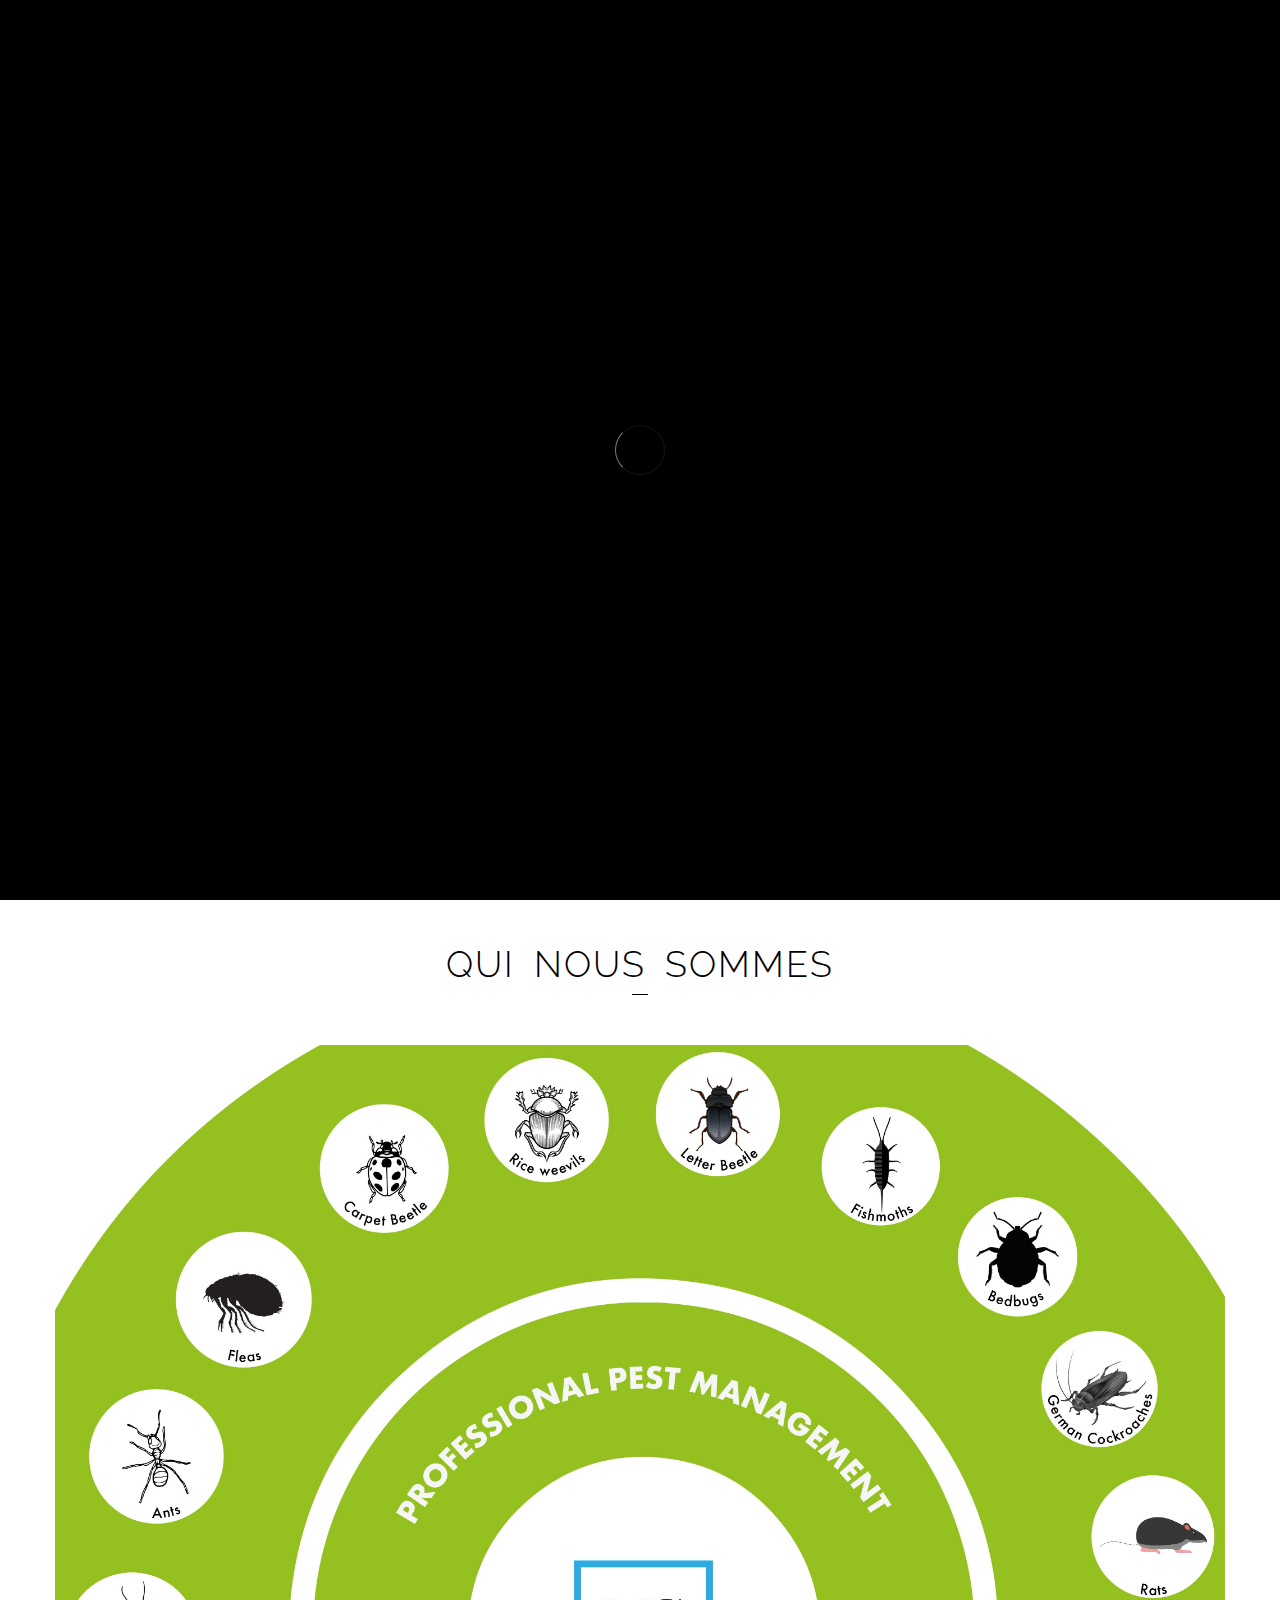
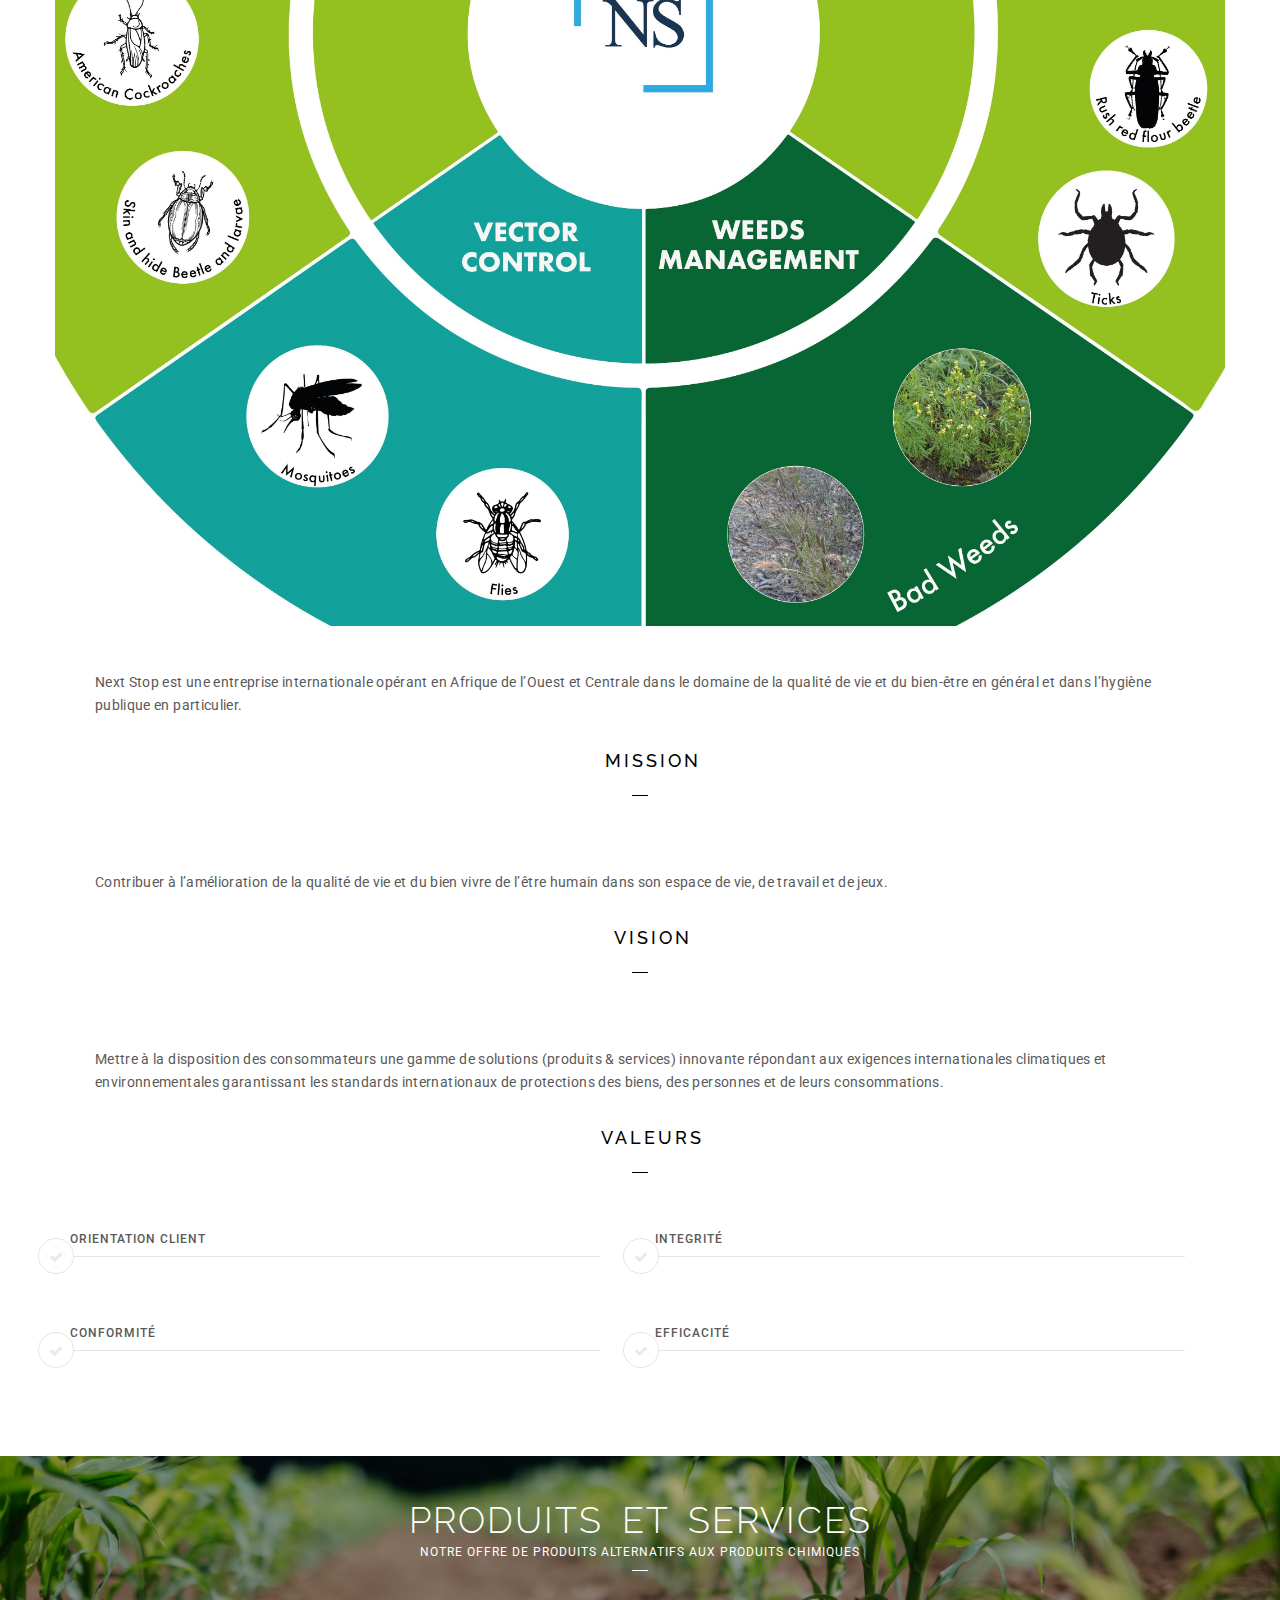
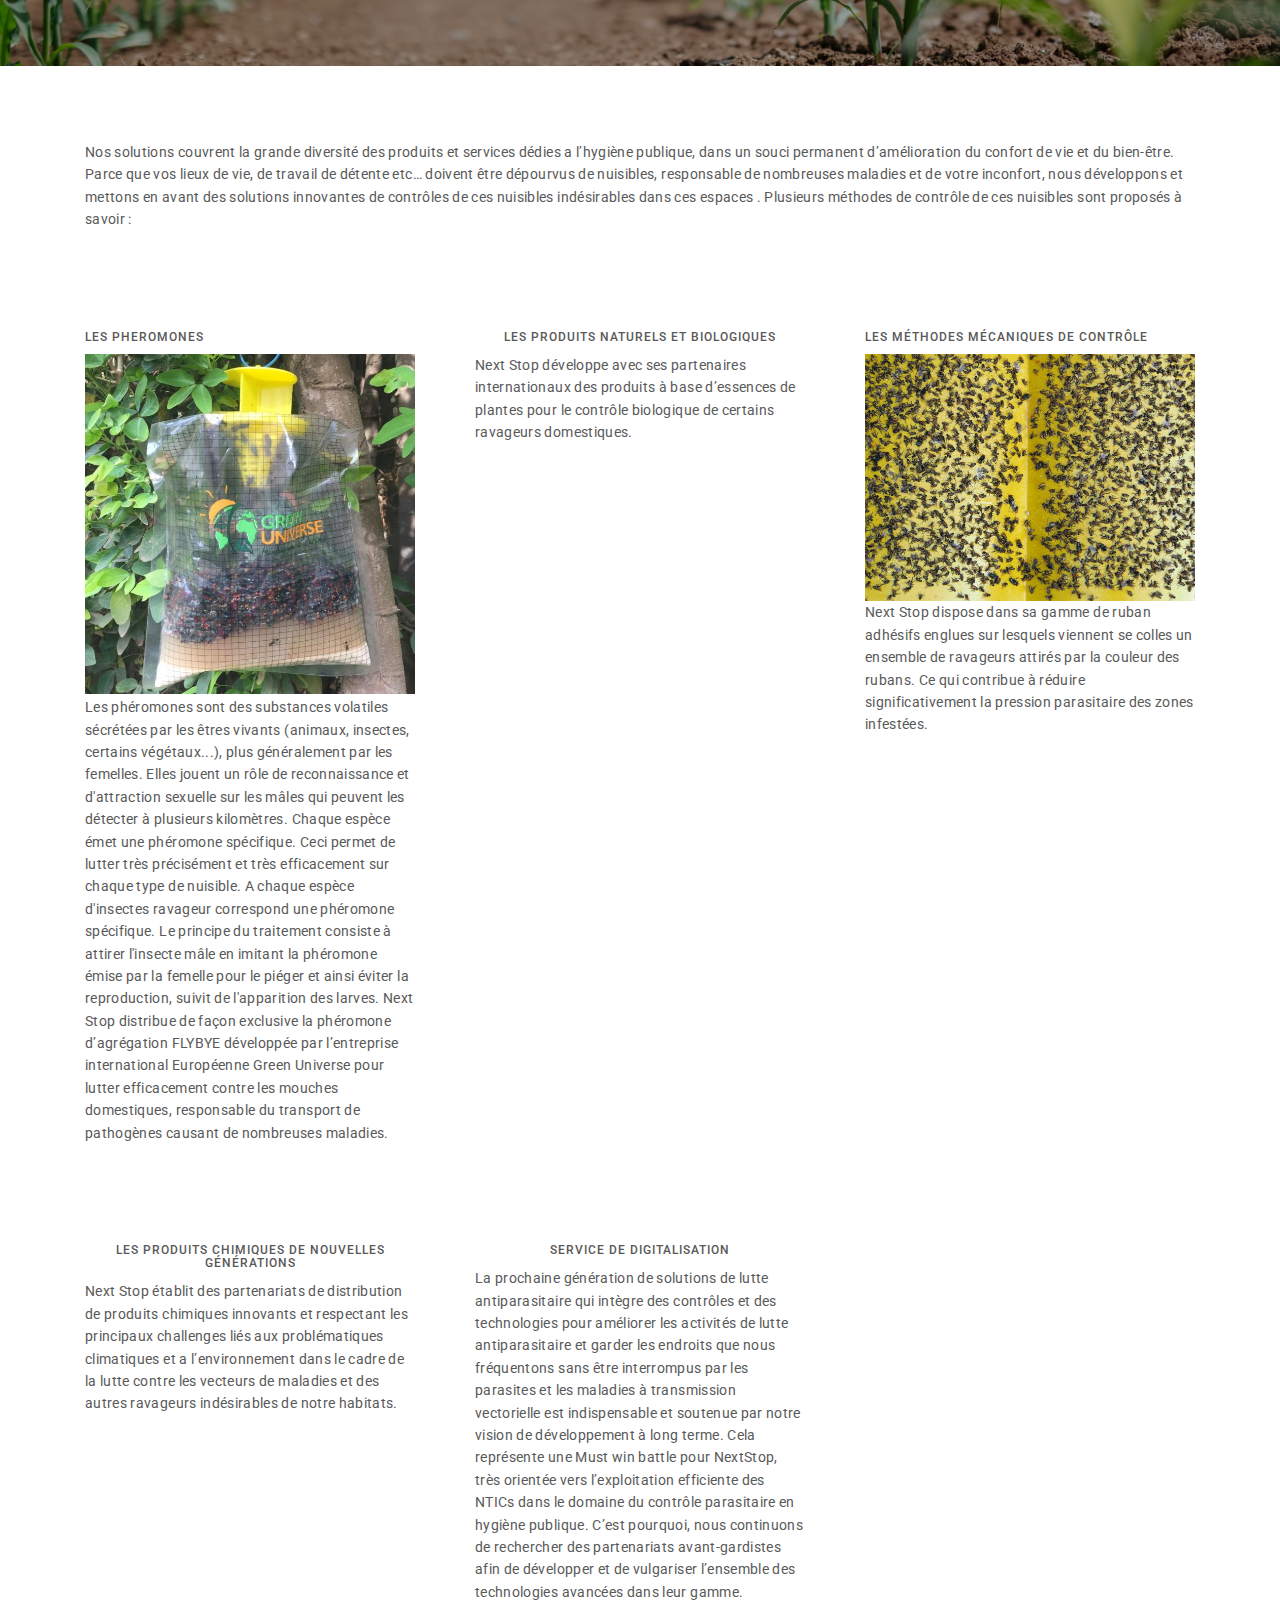
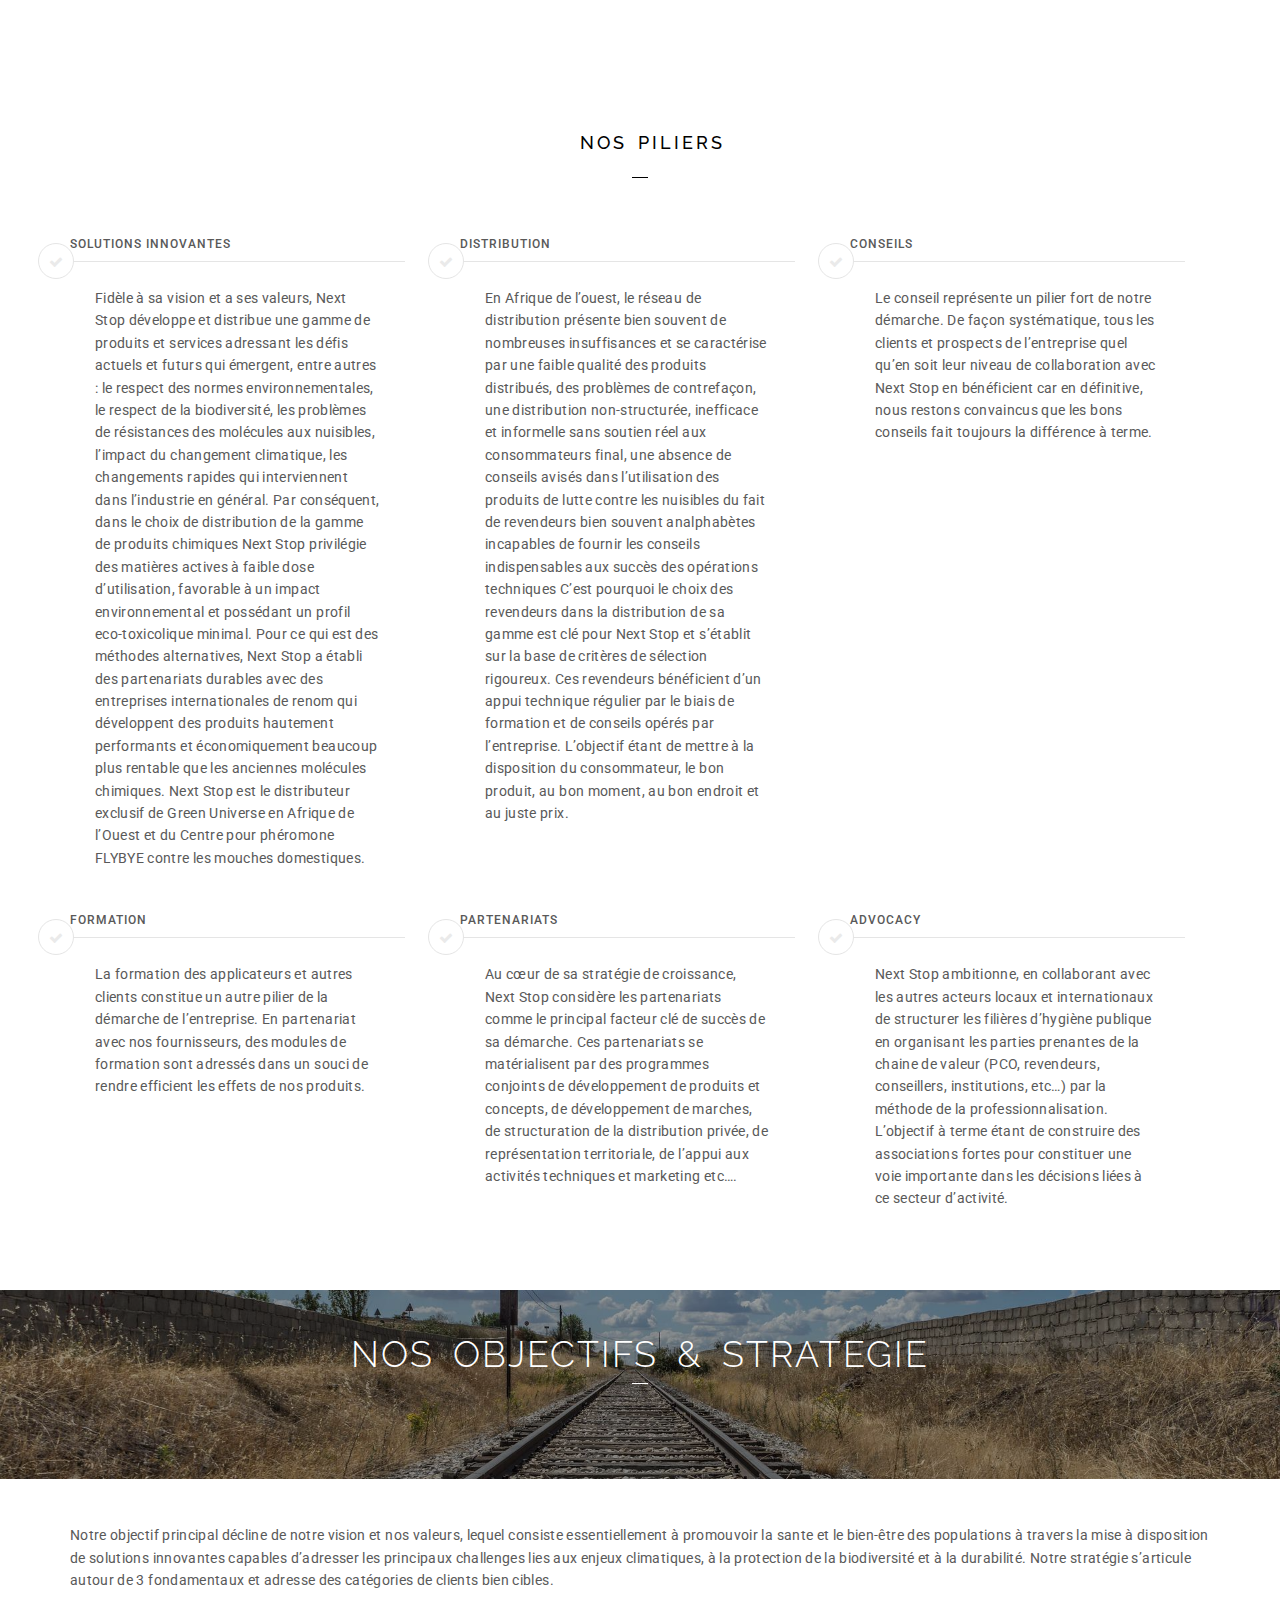
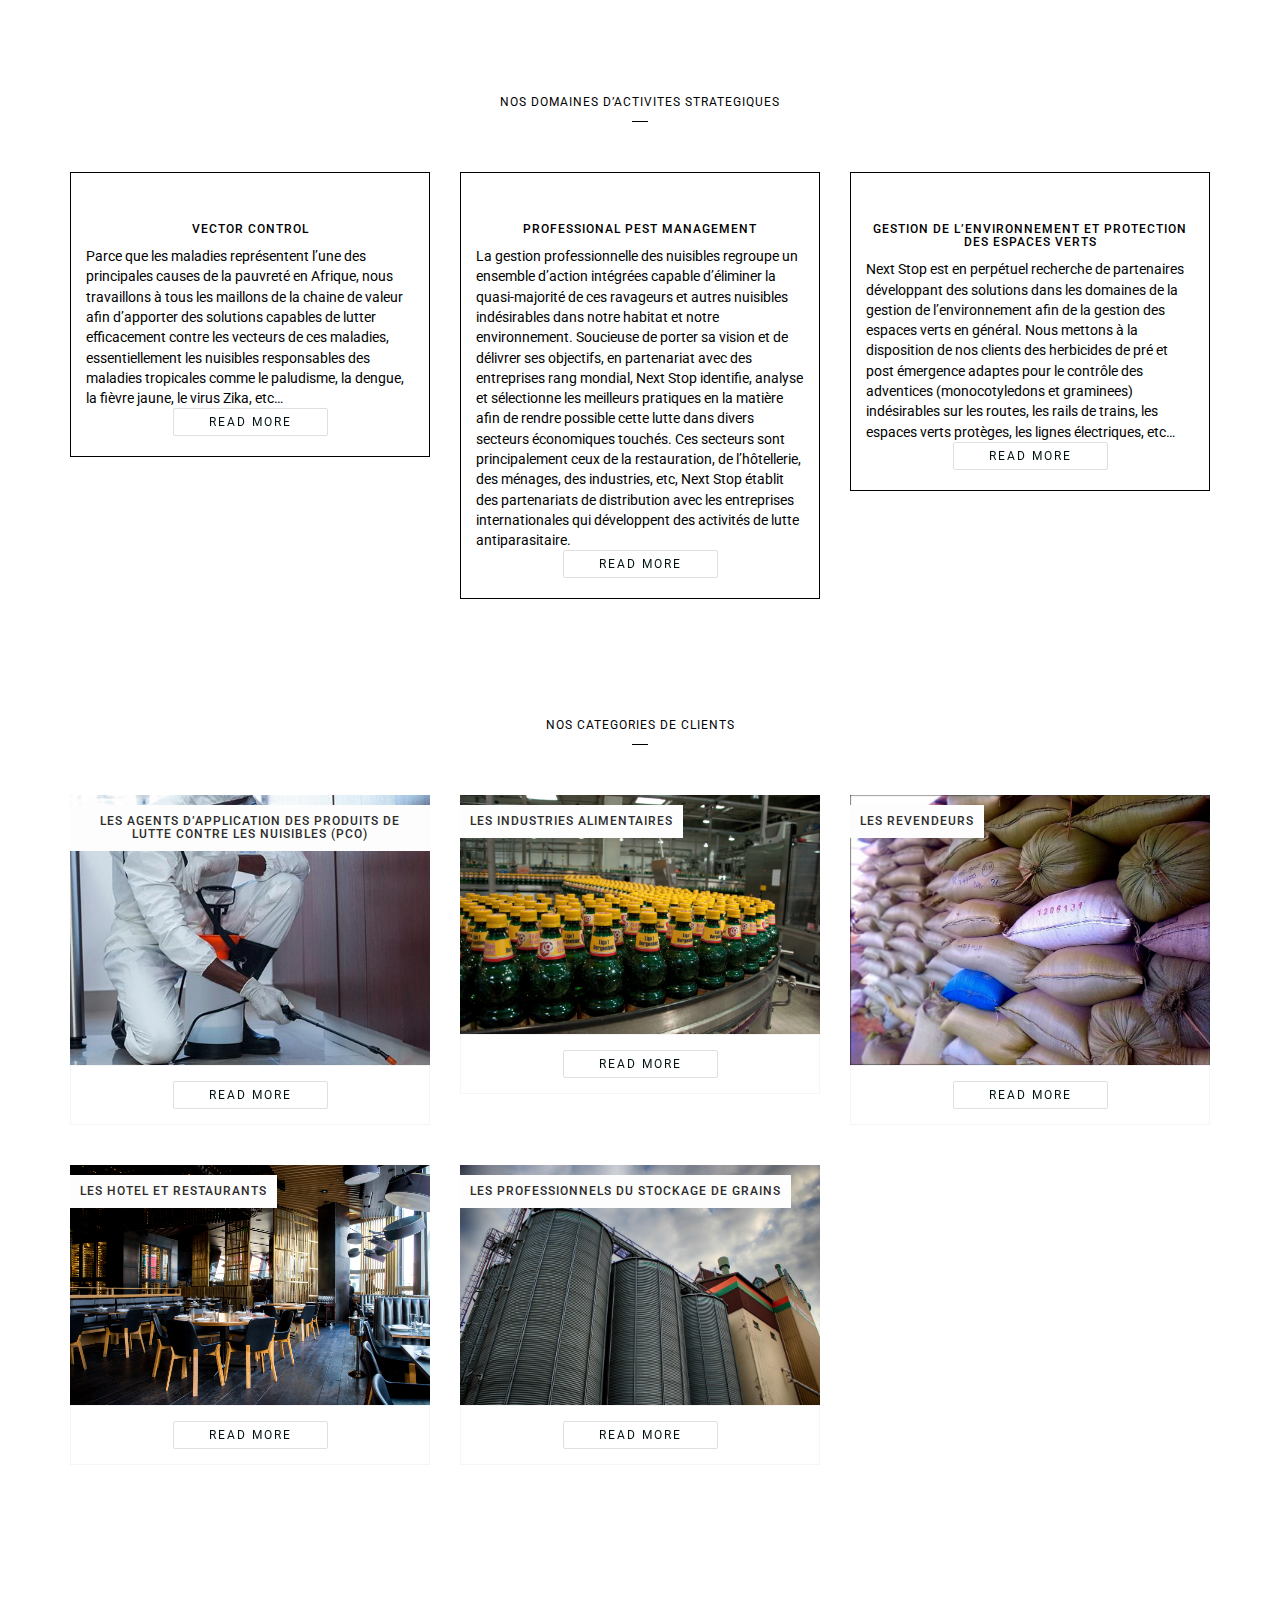
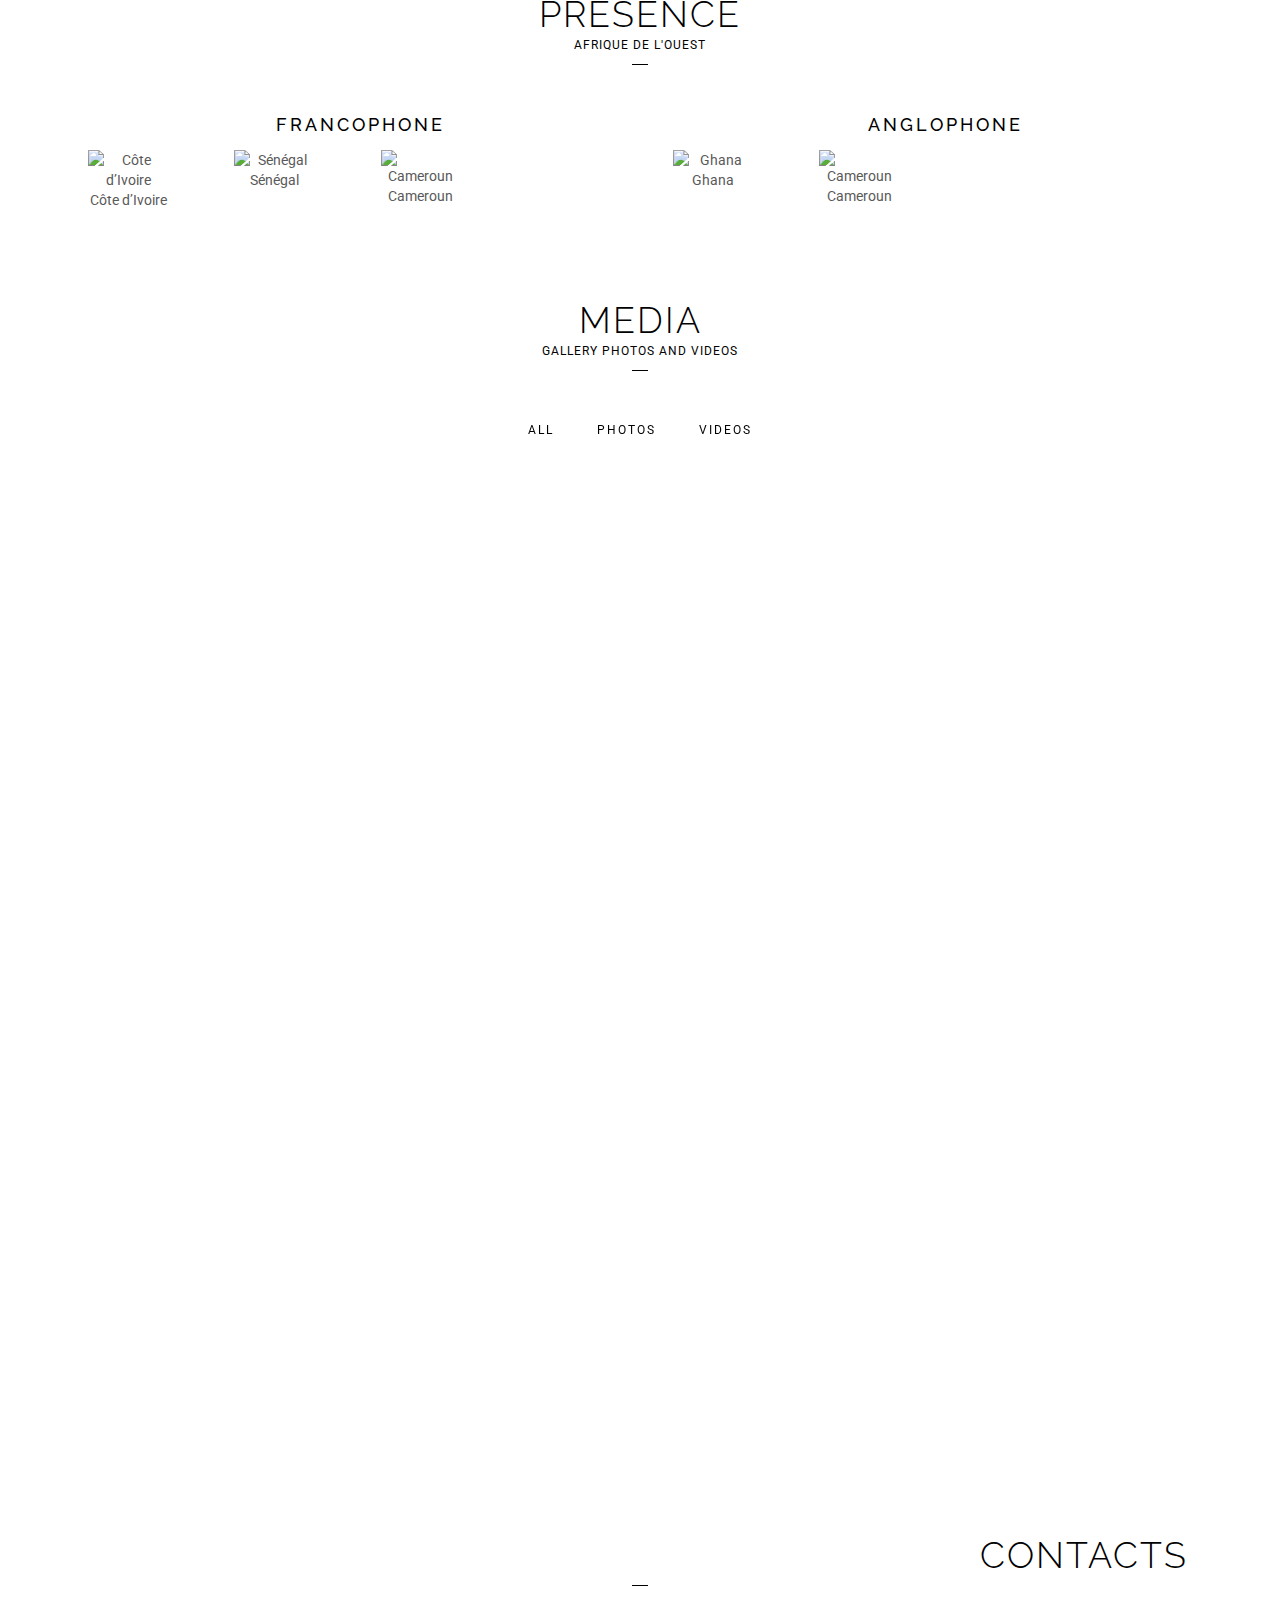
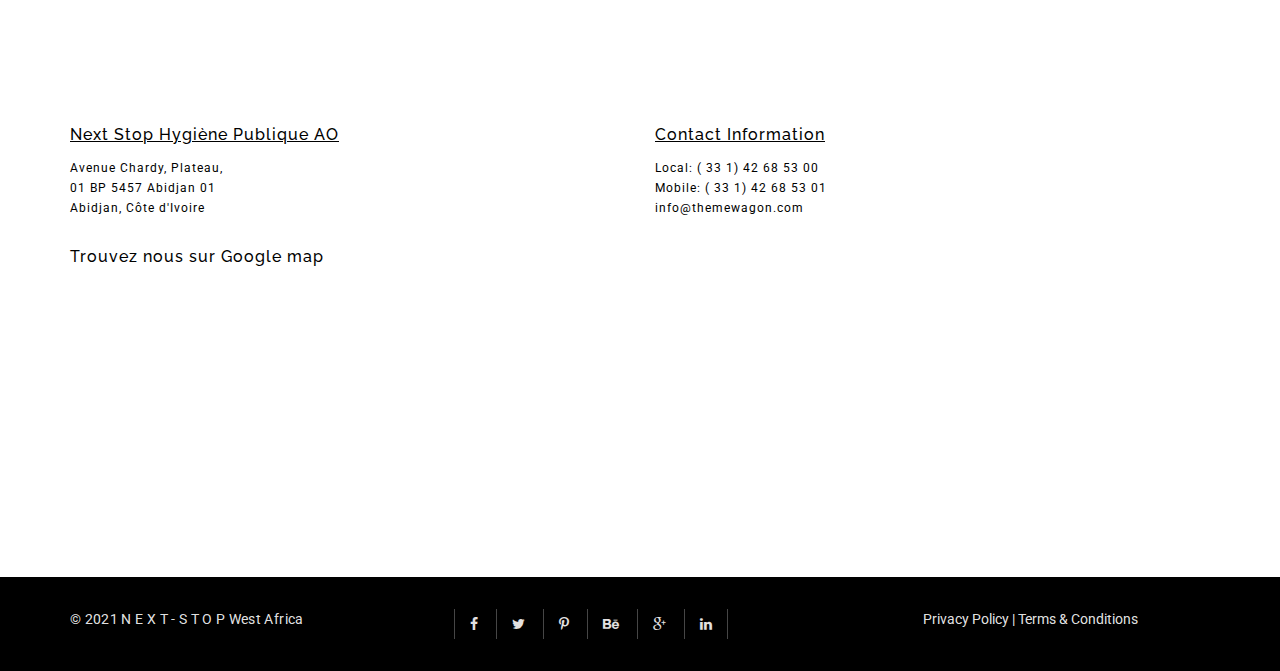
==== commit 444cad93: "clean up" ====
--- a/fr/index.html
+++ b/fr/index.html
@@ -90,10 +90,10 @@
         <div class="collapse navbar-collapse" id="main-nav-collapse">
             <ul class="nav navbar-nav navbar-right">
 
-                <li><a href="index.html" itemprop="url">
-                    <span itemprop="name">Accueil</span>
-                </a></li>                
-
+               
+                <li><a href="#about-us" itemprop="url">
+                    <span itemprop="name">A Propos</span>
+                </a></li>
 
                 <!-- <li><a href="#valeurs" itemprop="url">
                     <span itemprop="name">Values</span>
@@ -104,20 +104,21 @@
                 </a></li> -->
                 
 
-                <li><a href="services.html" itemprop="url">
+                <li><a href="#services" itemprop="url">
                     <span itemprop="name">Produits & Services</span>
                 </a></li>
 
-                <li><a href="strategy.html" itemprop="url">
+                <li><a href="#strategy" itemprop="url">
                     <span itemprop="name">Objectifs & Strategie</span>
                 </a></li>
-
-                <li><a href="#prestation" itemprop="url">
+                <li><a href="#media" itemprop="url">
+                    <span itemprop="name">Media</span>
+                </a></li>                 
+
+                <!-- <li><a href="#prestation" itemprop="url">
                     <span itemprop="name">Prestation</span>
-                </a></li>
-                <li><a href="about_us.html" itemprop="url">
-                    <span itemprop="name">A Propos</span>
-                </a></li>
+                </a></li> -->
+
 
                
                 <li>
@@ -176,77 +177,115 @@
 
  
 <!-- About Us -->
-<section id="about-us" class="section about-us">
+<section id="about-us" class="section why-choose-us">
     <div class="container">
 
         <!---->
         <header class="section-heading">
             <h2>QUI NOUS SOMMES</h2>
-            <span>Tous savoir sur notre entreprise  </span>
+            <!-- <span>Tous savoir sur notre entreprise  </span> -->
         </header><!-- section-heading -->
         <!---->
 
-        <div class="section-content">
-            <div class="row">
-                <div class="col-sm-4">
-
-                    <!-- about-left -->
-                    <div class="about-content left">
-                        <h4>spécialisée </h4>
-                        <p>dans le développement et la distribution de produits de contrôle biologique et organique pour la lutte contre les ravageurs de domiciles, entrepôts, etc… nuisibles à la santé et au bien-être des populations.
-                        </p>
-                    </div>
-
-                </div><!-- col-sm-4 -->
-
-                <div class="col-sm-4">
+        <div class="section-content ">
+            <div class="row">
+                <div class=" blog-post ">
 
                     <!-- about-center -->
-                    <figure class="about-content center">
+                    <figure class="about-content1 center">
                         <!-- <img class="img-responsive center-block" src="https://media.istockphoto.com/photos/fumigator-sanitizing-cleaning-and-disinfection-coronavirus-pandemic-picture-id1308788817?s=612x612" alt=""> -->
                         <!-- <img class="img-responsive center-block" src="https://media.istockphoto.com/vectors/pest-control-design-insect-vector-design-bug-illustration-vector-id1139930309?s=612x612" alt=""> -->
-                        <!-- <img class="img-responsive center-block" src="../assets/images/ns/insectes.png" alt=""> -->
-                        <img class="img-responsive1 center-block1" width="100%" src="../assets/images/ns/nextstop_plan.jpg" alt="">
+                        <!-- <img class="img-responsive center-block" src="../assets/images/ns/nextstop_plan.jpg" alt=""> -->
+                        <img style="width:100% ; height:100%" class="img-responsive1 center-block1" width="100%" src="../assets/images/ns/nextstop_plan3.jpg" alt="">
                     </figure>
-
-                </div><!-- col-sm-4 -->
-
-                <div class="col-sm-4">
-
-                    <!-- about-right -->
-                    <div class="about-content right">
-                        <h4>International</h4>
-                        <p>Next Stop opère sur 25 pays de l’Afrique de l’Ouest.
-                            Nous proposons une large gamme de services et de produits importés de qualité destinés aux professionnels et aux particuliers.
-                        </p>
-                    </div>
-
+                    
                 </div><!-- col-sm-4 -->
             </div><!-- row -->
+            <br>
+            <div class="row">
+                  
+                <div class="col-sm-12 lborder">
+
+                    <div class="service">
+                        
+                        <div class="about-service">
+                            <!-- <h4 class="text-center">Satisfaction client  </h4> -->
+                            <p class="text-left1">
+                                Next Stop est une entreprise internationale opérant en Afrique de l’Ouest et Centrale dans le domaine de la qualité de vie et du bien-être en général et dans l’hygiène publique en particulier. 
+                            </p>
+                        </div>
+                    </div>
+
+
+                </div><!-- col-sm-4 -->                                 
+
+            </div>
         </div><!-- section-content -->
-    </div><!-- container -->
-</section>
-<!-- /About Us -->
-
- 
-
-<!-- Why-choose-us -->
-<section id="valeurs" class="section why-choose-us">
-    <div class="container">
-        <header class="section-heading">
-            <h2>Nos valeurs</h2>
-            <!-- <span>Une entreprise de confiance</span> -->
-            <span>O.I.C.E.</span>
-        </header>
-
-        <div class="section-content">
+
+        <div class="section-content ">
+            <header class="section-heading">
+                <h4> Mission</h4>
+                <!-- <span>Tous savoir sur notre entreprise  </span> -->
+            </header><!-- section-heading -->
+            <div class="row">
+                  
+                <div class="col-sm-12 lborder">
+
+                    <div class="service">
+                        
+                        <div class="about-service">
+                            <!-- <h4 class="text-center">Satisfaction client  </h4> -->
+                            <p class="text-left1">
+                                Contribuer à l’amélioration de la qualité de vie et du bien vivre de l’être humain dans son espace de vie, de travail et de jeux.
+                            </p>
+                        </div>
+                    </div>
+
+
+                </div><!-- col-sm-4 -->                                 
+
+            </div>            
+
+        </div>
+
+        <div class="section-content ">
+            <header class="section-heading">
+                <h4> Vision</h4>
+                <!-- <span>Tous savoir sur notre entreprise  </span> -->
+            </header><!-- section-heading -->
+            <div class="row">
+                  
+                <div class="col-sm-12 lborder">
+
+                    <div class="service">
+                        
+                        <div class="about-service">
+                            <!-- <h4 class="text-center">Satisfaction client  </h4> -->
+                            <p class="text-left1">
+                                Mettre à la disposition des consommateurs une gamme de solutions (produits & services) innovante répondant aux exigences internationales climatiques et environnementales garantissant les standards internationaux de protections des biens, des personnes et de leurs consommations.
+                            </p>
+                        </div>
+                    </div>
+
+
+                </div><!-- col-sm-4 -->                                 
+
+            </div>             
+
+        </div>
+
+        <div class="section-content ">
+            <header class="section-heading">
+                <h4> Valeurs</h4>
+                <!-- <span>O.I.C.E. </span> -->
+            </header><!-- section-heading -->
             <div class="row">
                 
 
                 <div class="col-sm-6 why-explain-wrap">
 
                     <!-- why-choose-us-text -->
-                    <h4 >Orientation Client</h4>
+                    <h6 >Orientation Client</h6>
                     <div class="why-explain top top-2">
                         <p>
                            
@@ -258,7 +297,7 @@
                 <div class="col-sm-6 why-explain-wrap">
 
                     <!-- why-choose-us-text -->
-                    <h4>Integrité </h4>
+                    <h6>Integrité </h6>
                     <div class="why-explain top top-3">
                         <p>
                            
@@ -273,7 +312,7 @@
                 <div class="col-sm-6 why-explain-wrap">
 
                     <!-- why-choose-us-text -->
-                    <h4>conformité </h4>
+                    <h6>conformité </h6>
                     <div class="why-explain top top-1">
                         <p>
                           
@@ -285,7 +324,7 @@
                 <div class="col-sm-6 why-explain-wrap">
 
                     <!-- why-choose-us-text -->
-                    <h4>Efficacité</h4>
+                    <h6>Efficacité</h6>
                     <div class="why-explain top top-2">
                         <p>
                            
@@ -297,39 +336,34 @@
                 
 
             </div><!-- row -->
-
-     
-
+        </div>
+    </div><!-- container -->
+</section>
+<!-- /About Us -->
+
+
+<section id="services" class="section dark-bg funfacts">
+    <div class="color-overlay"></div>
+    <div class="container">
+        <header class="section-heading">
+            <h2>Produits et Services</h2>
+            <span>Notre offre de produits alternatifs aux produits chimiques  </span>
+        </header>
+
+        
         </div><!-- section-content -->
     </div><!-- container -->
 </section>
-<!-- /Why-choose-us -->
-<!-- Fun filiales -->
-<section id="filiales" class="section dark-bg funfacts">
-    <div class="color-overlay"></div>
+<!-- Service -->
+<section id="services1" class="section services">
     <div class="container">
+
+     
         <!-- <header class="section-heading">
-            <h2>Nos filiales </h2>
-            <span>Next Stop opère sur 25 pays de l’Afrique de l’Ouest</span>
+            <h2>Produits et Services</h2>
+            <span>Notre offre de produits alternatifs aux produits chimiques  </span>
         </header> -->
-
-        <div class="section-content">
-            
-        </div><!-- section-content -->
-    </div><!-- container -->
-</section>
-<!-- /filiales -->
-
-<!-- Service -->
-<section id="services" class="section services">
-    <div class="container">
-
-        <!---->
-        <header class="section-heading">
-            <h2>Produit et Services</h2>
-            <span>Notre offre de produits alternatifs aux produits chimiques  </span>
-        </header>
-        <!---->
+        
 
         <div class="section-content">
             <div class="row">
@@ -339,7 +373,7 @@
                         
                         <div class="about-service">
                             <!-- <h4 class="text-center">Satisfaction client  </h4> -->
-                            <p class="text-left">
+                            <p class="text-left1">
                                 Nos solutions couvrent la grande diversité des produits et services dédies a l’hygiène publique, dans un souci permanent d’amélioration du confort de vie et du bien-être.
                                 Parce que vos lieux de vie, de travail de détente etc… doivent être dépourvus de nuisibles, responsable de nombreuses maladies et de votre inconfort, nous développons et mettons en avant des solutions innovantes de contrôles de ces nuisibles indésirables dans ces espaces .
                                 Plusieurs méthodes de contrôle de ces nuisibles sont proposés à savoir :
@@ -356,12 +390,15 @@
 
                     <!-- service -->
                     <div class="service">
-                        <div class="service-icon text-center">
-                            <!-- <span class="ion-ios-albums-outline"></span> -->
-                        </div>
                         <div class="about-service">
-                            <h6 class="text-center"> Les pheromones </h6>
-                            <p class="text-center">
+                            <header>
+                                <h6 class="date">Les pheromones</h6>
+                                <div class="blog-element">
+                                    <img class="img-responsive" src="../assets/images/ns/trap2-s.jpg" alt="">
+                                </div>
+                            </header>  
+                            <!-- <h6 class="text-center"> Les pheromones </h6> -->
+                            <p class="text-left mt-2">
                                 Les phéromones sont des substances volatiles sécrétées par les êtres vivants (animaux, insectes, certains végétaux...), plus généralement par les femelles. Elles jouent un rôle de reconnaissance et d'attraction sexuelle sur les mâles qui peuvent les détecter à plusieurs kilomètres. Chaque espèce émet une phéromone spécifique. Ceci permet de lutter très précisément et très efficacement sur chaque type de nuisible.
                                 A chaque espèce d'insectes ravageur correspond une phéromone spécifique. Le principe du traitement consiste à attirer l'insecte mâle en imitant la phéromone émise par la femelle pour le piéger et ainsi éviter la reproduction, suivit de l'apparition des larves.
                                 Next Stop distribue de façon exclusive la phéromone d’agrégation FLYBYE développée par l’entreprise international Européenne Green Universe pour lutter efficacement contre les mouches domestiques, responsable du transport de pathogènes causant de nombreuses maladies.
@@ -382,7 +419,7 @@
                         </div>
                         <div class="about-service">
                             <h6 class="text-center">Les produits naturels et biologiques </h6>
-                            <p class="text-center">
+                            <p class="text-left">
                                 Next Stop développe avec ses partenaires internationaux des produits à base d’essences de plantes pour le contrôle biologique de certains ravageurs domestiques.
                             </p>
                         </div>
@@ -394,13 +431,16 @@
 
                     <!-- service -->
                     <div class="service">
-                        <div class="service-icon text-center">
-                            <!-- <span class="ion-social-buffer-outline"></span> -->
-                            <!-- <span class="ion-ios-cart-outline"></span> -->
-                        </div>
+                         
                         <div class="about-service">
-                            <h6 class="text-center">Les méthodes mécaniques de contrôle </h6>
-                            <p class="text-center">
+                            <header>
+                                <h6 class="date">Les méthodes mécaniques de contrôle</h6>
+                                <div class="blog-element">
+                                    <img class="img-responsive" src="../assets/images/ns/mouches-trap.jpg" alt="">
+                                </div>
+                            </header>  
+                            <!-- <h6 class="text-center">Les méthodes mécaniques de contrôle </h6> -->
+                            <p class="text-left">
                                 Next Stop dispose dans sa gamme de ruban adhésifs englues sur lesquels viennent se colles un ensemble de ravageurs attirés par la couleur des rubans. Ce qui contribue à réduire significativement la pression parasitaire des zones infestées.
                             </p>
                         </div>
@@ -419,7 +459,7 @@
                         </div>
                         <div class="about-service">
                             <h6 class="text-center">Les produits chimiques de nouvelles générations </h6>
-                            <p class="text-center">
+                            <p class="text-left">
                                 Next Stop établit des partenariats de distribution de produits chimiques innovants et respectant les principaux challenges liés aux problématiques climatiques et a l’environnement dans le cadre de la lutte contre les vecteurs de maladies et des autres ravageurs indésirables de notre habitats.</p>
                         </div>
                     </div>
@@ -434,7 +474,7 @@
                         </div>
                         <div class="about-service">
                             <h6 class="text-center">Service de Digitalisation </h6>
-                            <p class="text-center">
+                            <p class="text-left">
                                 
                                 La prochaine génération de solutions de lutte antiparasitaire qui intègre des contrôles et des technologies pour améliorer les activités de lutte antiparasitaire et garder les endroits que nous fréquentons sans être interrompus par les parasites et les maladies à transmission vectorielle est indispensable et soutenue par notre vision de développement à long terme. Cela représente une Must win battle pour NextStop, très orientée vers l’exploitation efficiente des NTICs dans le domaine du contrôle parasitaire en hygiène publique.
                                 C’est pourquoi, nous continuons de rechercher des partenariats avant-gardistes afin de développer et de vulgariser l’ensemble des technologies avancées dans leur gamme. 
@@ -454,15 +494,13 @@
 </section>
 <!-- Service -->
 
- 
- 
+
  
 
 <section id="valeurs" class="section why-choose-us">
     <div class="container">
         <header class="section-heading">
-            <h2>NOS PILIERS</h2>
-            <!-- <span>Une entreprise de confiance</span> -->
+            <h4>NOS PILIERS</h4> 
             <span> </span>
         </header>
 
@@ -473,9 +511,9 @@
                 <div class="col-sm-4 why-explain-wrap">
 
                     <!-- why-choose-us-text -->
-                    <h4 >Solutions innovantes</h4>
+                    <h6>Solutions innovantes</h6>
                     <div class="why-explain top top-2">
-                        <p>
+                        <p class="text-left">
                             Fidèle à sa vision et a ses valeurs, Next Stop développe et distribue une gamme de produits et services adressant les défis actuels et futurs qui émergent, entre autres : le respect des normes environnementales, le respect de la biodiversité, les problèmes de résistances des molécules aux nuisibles, l’impact du changement climatique, les changements rapides qui interviennent dans l’industrie en général. 
                             Par conséquent, dans le choix de distribution de la gamme de produits chimiques Next Stop privilégie des matières actives à faible dose d’utilisation, favorable à un impact environnemental et possédant un profil eco-toxicolique minimal.
                             Pour ce qui est des méthodes alternatives, Next Stop a établi des partenariats durables avec des entreprises internationales de renom qui développent des produits hautement performants et économiquement beaucoup plus rentable que les anciennes molécules chimiques.
@@ -489,9 +527,9 @@
                 <div class="col-sm-4 why-explain-wrap">
 
                     <!-- why-choose-us-text -->
-                    <h4>Distribution </h4>
+                    <h6>Distribution </h6>
                     <div class="why-explain top top-3">
-                        <p>
+                        <p class="text-left">
                             En Afrique de l’ouest, le réseau de distribution présente bien souvent de nombreuses insuffisances et se caractérise par une  faible qualité des produits distribués, des problèmes de contrefaçon, une distribution non-structurée, inefficace et informelle sans soutien réel aux consommateurs final, une absence de conseils avisés dans l’utilisation des produits de lutte contre les nuisibles du fait de revendeurs bien souvent analphabètes incapables de fournir les conseils indispensables aux succès des opérations techniques
                             C’est pourquoi le choix des revendeurs dans la distribution de sa gamme est clé pour Next Stop et s’établit sur la base de critères de sélection rigoureux.  
                             Ces revendeurs bénéficient d’un appui technique régulier par le biais de formation et de conseils opérés par l’entreprise. L’objectif étant de mettre à la disposition du consommateur, le bon produit, au bon moment, au bon endroit et au juste prix.
@@ -504,9 +542,9 @@
                 <div class="col-sm-4 why-explain-wrap">
 
                     <!-- why-choose-us-text -->
-                    <h4>Conseils </h4>
+                    <h6>Conseils </h6>
                     <div class="why-explain top top-3">
-                        <p>
+                        <p class="text-left">
                             Le conseil représente un pilier fort de notre démarche. De façon systématique, tous les clients et prospects de l’entreprise quel qu’en soit leur niveau de collaboration avec Next Stop en bénéficient car en définitive, nous restons convaincus que les bons conseils fait toujours la différence à terme.
                         </p>
                     </div>
@@ -519,9 +557,9 @@
                 <div class="col-sm-4 why-explain-wrap">
 
                     <!-- why-choose-us-text -->
-                    <h4>Formation </h4>
+                    <h6>Formation </h6>
                     <div class="why-explain top top-1">
-                        <p>
+                        <p class="text-left">
                             La formation des applicateurs et autres clients constitue un autre pilier de la démarche de l’entreprise. En partenariat avec nos fournisseurs, des modules de formation sont adressés dans un souci de rendre efficient les effets de nos produits.
                         </p>
                     </div>
@@ -531,9 +569,9 @@
                 <div class="col-sm-4 why-explain-wrap">
 
                     <!-- why-choose-us-text -->
-                    <h4>Partenariats</h4>
+                    <h6>Partenariats</h6>
                     <div class="why-explain top top-2">
-                        <p>
+                        <p class="text-left">
                             Au cœur de sa stratégie de croissance, Next Stop considère les partenariats comme le principal facteur clé de succès de sa démarche. Ces partenariats se matérialisent par des programmes conjoints de développement de produits et concepts, de développement de marches, de structuration de la distribution privée, de représentation territoriale, de l’appui aux activités techniques et marketing etc….
                         </p>
                     </div>
@@ -543,9 +581,9 @@
                 <div class="col-sm-4 why-explain-wrap">
 
                     <!-- why-choose-us-text -->
-                    <h4>Advocacy </h4>
+                    <h6>Advocacy </h6>
                     <div class="why-explain top top-2">
-                        <p>
+                        <p class="text-left">
                             Next Stop ambitionne, en collaborant avec les autres acteurs locaux et internationaux de structurer les filières d’hygiène publique en organisant les parties prenantes de la chaine de valeur (PCO, revendeurs, conseillers, institutions, etc…) par la méthode de la professionnalisation. L’objectif à terme étant de construire des associations fortes pour constituer une voie importante dans les décisions liées à ce secteur d’activité.
                         </p>
                     </div>
@@ -564,7 +602,8 @@
     </div><!-- container -->
 </section>
 
-<section id="valeurs" class="section blog">
+<section id="strategy" class="section dark-bg testimonial bg-image">
+    <div class="color-overlay"></div>
     <div class="container">
         <header class="section-heading">
             <h2>NOS OBJECTIFS & STRATEGIE</h2>
@@ -572,16 +611,40 @@
             <span> </span>
         </header>
 
+        
+        </div><!-- section-content -->
+    </div><!-- container -->
+</section>
+
+<section id="valeurs" class="section blog">
+    <div class="container">
+        <!-- <header class="section-heading">
+            <h2>NOS OBJECTIFS & STRATEGIE</h2>
+           
+            <span> </span>
+        </header> -->
+
         <div class="section-content">
 
             <div class="row">
-               
-                <p>
-                 Notre objectif principal décline de notre vision et nos valeurs, lequel consiste essentiellement à promouvoir la sante et le bien-être des populations à travers la mise à disposition de solutions innovantes capables d’adresser les principaux challenges lies aux enjeux climatiques, à la protection de la biodiversité et à la durabilité. 
- 
-                 Notre stratégie s’articule autour de 3 fondamentaux et adresse des catégories de clients bien cibles.
-                 
-                </p>     
+                <div class="col-sm-12 lborder">
+
+                    <div class="service">
+                        
+                        <div class="about-service">
+                  
+                            <p>
+                                Notre objectif principal décline de notre vision et nos valeurs, lequel consiste essentiellement à promouvoir la sante et le bien-être des populations à travers la mise à disposition de solutions innovantes capables d’adresser les principaux challenges lies aux enjeux climatiques, à la protection de la biodiversité et à la durabilité. 
+                
+                                Notre stratégie s’articule autour de 3 fondamentaux et adresse des catégories de clients bien cibles.
+                                
+                               </p> 
+                        </div>
+                    </div>
+
+
+                </div><!-- col-sm-4 -->                    
+    
              </div><!-- row -->       
          
 
@@ -607,38 +670,38 @@
                  <div class="col-md-4 col-sm-6">
                      <div class="price-box featured">
                          <h6>Vector control</h6>
-                         <div class="price-info">
+                         <div class="price-info1 text-left">
                             Parce que les maladies représentent l’une des principales causes de la pauvreté en Afrique, nous travaillons à tous les maillons de la chaine de valeur afin d’apporter des solutions capables de lutter efficacement contre les vecteurs de ces maladies, essentiellement les nuisibles responsables des maladies tropicales comme le paludisme, la dengue, la fièvre jaune, le virus Zika, etc…
                          </div>
  
-                         <a href="#" class="btn btn-default">READ MORE</a>
+                         <a href="strategy.html#vector" class="btn btn-default">READ MORE</a>
                      </div>
                  </div>
  
                  <div class="col-md-4 col-sm-6">
                      <div class="price-box featured">
                          <h6>Professional Pest Management</h6>
-                         <div class="price-info">
+                         <div class="price-info1 text-left">
                             La gestion professionnelle des nuisibles regroupe un ensemble d’action intégrées capable d’éliminer la quasi-majorité de ces ravageurs et autres nuisibles indésirables dans notre habitat et notre environnement.
                             Soucieuse de porter sa vision et de délivrer ses objectifs, en partenariat avec des entreprises rang mondial, Next Stop identifie, analyse et sélectionne les meilleurs pratiques en la matière afin de rendre possible cette lutte dans divers secteurs économiques touchés.
                             Ces secteurs sont principalement ceux de la restauration, de l’hôtellerie, des ménages, des industries, etc, Next Stop établit des partenariats de distribution avec les entreprises internationales qui développent des activités de lutte antiparasitaire.
 
                          </div>
  
-                         <a href="#" class="btn btn-default">READ MORE</a>
+                         <a href="strategy.html#pest-mgmt" class="btn btn-default">READ MORE</a>
                      </div>
                  </div>
  
                  <div class="col-md-4 col-sm-6">
                      <div class="price-box featured">
                          <h6>Gestion de l’environnement et protection des espaces verts</h6>
-                         <div class="price-info">
+                         <div class="price-info1 text-left">
                             Next Stop est en perpétuel recherche de partenaires développant des solutions dans les domaines de la gestion de l’environnement afin de la gestion des espaces verts en général.
                             Nous mettons à la disposition de nos clients des herbicides de pré et post émergence adaptes pour le contrôle des adventices (monocotyledons et graminees) indésirables sur les routes, les rails de trains, les espaces verts protèges, les lignes électriques, etc…
                              
                          </div>
  
-                         <a href="#" class="btn btn-default">READ MORE</a>
+                         <a href="strategy.html#green-space" class="btn btn-default">READ MORE</a>
                      </div>
                  </div>
  
@@ -661,6 +724,8 @@
         <!---->
 
         <div class="section-content">
+
+            
  
             <div class="row">
                 <div class="col-sm-6 col-md-4">
@@ -668,11 +733,16 @@
                         <header>
                             <h6 class="date">Les agents d’application des produits de lutte contre les nuisibles (PCO)</h6>
                             <div class="blog-element">
-                                <img class="img-responsive" src="../assets/images/blog/1.jpg" alt="">
+                                <img class="img-responsive" src="../assets/images/ns/desinfection.jpg" alt="">
                             </div>
                         </header>
                         <div class="blog-content text-center">
-                            <a href="#" class="btn btn-default">READ MORE</a>
+                            <p class="read-text text-left">
+                                Ces professionnels constituent un maillon très essentiel dans l’atteinte des résultats d’efficacité des produits utilisés. C‘est pourquoi, NEXT STOP porte une attention particulière quant au choix de ses partenaires PCO dans l’exécution des programmes de traitement.
+                                Par ailleurs, Next Stop contribue à la mise à niveau de ces professionnels pour prendre en compte l’évolution des législations et des normes en la matière, par le biais de formation et d’appui technique réguliers.
+                                
+                            </p>
+                            <a href="#" class="btn btn-default readmore">READ MORE</a>
                         </div>
                     </div>
                 </div>
@@ -685,7 +755,12 @@
                             </div>
                         </header>
                         <div class="blog-content text-center">
-                            <a href="#" class="btn btn-default">READ MORE</a>
+                            <p class="read-text text-left">
+                                Parce que l’hygiène alimentaire des produits transformes engagent la responsabilité entière des industriels, la lutte contre les ravageurs et nuisibles présents dans ces industries alimentaires est un enjeu capital et non négociable.
+                                NextStop accompagne ces professionnels en apportant des solutions innovantes capable de faire barrage à ces ennemis.
+                                                             
+                            </p>
+                            <a href="#" class="btn btn-default readmore">READ MORE</a>
                         </div>
                     </div>
                 </div>
@@ -698,7 +773,12 @@
                             </div>
                         </header>
                         <div class="blog-content text-center">
-                            <a href="#" class="btn btn-default">READ MORE</a>
+                            <p class="read-text text-left">
+                                La disponibilité, l’accessibilité et la promotion des solutions de lutes efficaces contre les nuisibles auprès des ménages et des consommateurs finaux nécessitent un réseau de distribution performant et professionnel.  C’est pourquoi Next Stop privilégie sa collaboration avec des revendeurs répondant aux exigences phytosanitaires des pays et capables de porter un ensemble des projets conjoints dans cette lutte.
+                                Nous sélectionnons des distributeurs sur la base de critères proche de nos valeurs.
+                                                             
+                            </p>
+                            <a href="#" class="btn btn-default readmore">READ MORE</a>
                         </div>
                     </div>
                 </div>
@@ -714,11 +794,14 @@
                             </div>
                         </header>
                         <div class="blog-content text-center">
-                            <a href="#" class="btn btn-default">READ MORE</a>
+                            <p class="read-text text-left">
+                                Nous ciblons les hôtels et restaurants qui expriment régulièrement des besoins non satisfaits quand il s’agit de lutte efficace et durable contre les nuisibles auxquels ils sont constamment confrontés.                             
+                            </p>
+                            <a href="#" class="btn btn-default readmore">READ MORE</a>
                         </div>
                     </div>
                 </div>
-                <div class="col-sm-6 col-md-4">
+                <!-- <div class="col-sm-6 col-md-4">
                     <div class="blog-post">
                         <header>
                             <h6 class="date">Les agriculteurs </h6>
@@ -727,10 +810,13 @@
                             </div>
                         </header>
                         <div class="blog-content text-center">
-                            <a href="#" class="btn btn-default">READ MORE</a>
-                        </div>
-                    </div>
-                </div>
+                            <p class="read-text text-left">
+                             
+                            </p>
+                            <a href="#" class="btn btn-default readmore">READ MORE</a>
+                        </div>
+                    </div>
+                </div> -->
                 <div class="col-sm-6 col-md-4">
                     <div class="blog-post">
                         <header>
@@ -740,7 +826,10 @@
                             </div>
                         </header>
                         <div class="blog-content text-center">
-                            <a href="#" class="btn btn-default">READ MORE</a>
+                            <p class="read-text text-left">
+                                Le rôle des nuisibles dans la destruction des stocks de grain n’est plus à présenter. En partenariat avec des entreprises internationales, Next Stop propose une gamme de produits d’une efficacité avérée et respectant les exigences internationales de consommation de denrées.                                
+                            </p>
+                            <a href="#" class="btn btn-default readmore">READ MORE</a>
                         </div>
                     </div>
                 </div>
@@ -866,7 +955,7 @@
 </section>
 
 <!-- Portfolio -->
-<section id="portfolio" class="section portfolio">
+<section id="media" class="section portfolio">
     <div class="container">
 
         <!---->
@@ -876,12 +965,14 @@
         </header>
         <!---->
 
+ 
+        
         <div class="section-content">
             <div class="main_content">
                 <div class="isotop-filter" id="filters">
                     <button type="button" class="btn btn-isotop is-checked" data-filter="*">All</button>
-                    <button type="button" class="btn btn-isotop" data-filter=".design">Photos</button>
-                    <button type="button" class="btn btn-isotop" data-filter=".wordpress">Videos</button>
+                    <button type="button" class="btn btn-isotop" data-filter=".photo">Photos</button>
+                    <button type="button" class="btn btn-isotop" data-filter=".video">Videos</button>
                     <!-- <button type="button" class="btn btn-isotop" data-filter=".marketing">Marketing</button>
                     <button type="button" class="btn btn-isotop" data-filter=".brandidentity">Brand Identity</button> -->
                 </div>
@@ -904,168 +995,178 @@
     <!---->
 
             <ul id="da-thumbs" class="da-thumbs isotope">
-            <li data-category="design" class="design">
+            <li data-category="video" class="video">
+                <iframe id="ytplayer" type="text/html" width="auto" height="360"
+                        src="https://www.youtube.com/embed/c60QfyKoZYQ?autoplay=1"
+                        frameborder="0"></iframe>
+            </li>
+            <li data-category="video" class="video">
+                <iframe id="ytplayer" type="text/html" width="auto" height="360"
+                        src="https://www.youtube.com/embed/dSOyLRXo7ow?autoplay=1"
+                        frameborder="0"></iframe>
+            </li>            
+            <li data-category="photo" class="photo">
                 <a href="portfolio__single.html">
                     <img src="../assets/images/ns/autoroute1.jpg" alt="" />
                     <div class="portfolio-detail-overlay">
                         <div class="middle-align-wrap">
                             <div class="middle-align-cell">
-                                <h4>Corporate Website</h4>
-                                <span>Webdesign</span>
+                                <!-- <h4>Corporate Website</h4>
+                                <span>Webdesign</span> -->
                             </div>
                         </div>
                     </div>
                 </a>
             </li>
 
-            <li data-category="marketing" class="marketing">
+            <li data-category="photo" class="photo">
                 <a href="portfolio__single.html">
                     <img src="../assets/images/ns/autoroute2.jpg" alt="" />
                     <div class="portfolio-detail-overlay">
                         <div class="middle-align-wrap">
                             <div class="middle-align-cell">
-                                <h4>Corporate Website</h4>
-                                <span>Webdesign</span>
+                                <!-- <h4>Corporate Website</h4>
+                                <span>Webdesign</span> -->
                             </div>
                         </div>
                     </div>
                 </a>
             </li>
 
-            <li data-category="wordpress" class="wordpress">
+            <li data-category="photo" class="photo">
                 <a href="portfolio__single.html">
                     <img src="../assets/images/ns/plane.jpg" alt="" />
                     <div class="portfolio-detail-overlay">
                         <div class="middle-align-wrap">
                             <div class="middle-align-cell">
-                                <h4>Corporate Website</h4>
-                                <span>Webdesign</span>
+                                <!-- <h4>Corporate Website</h4>
+                                <span>Webdesign</span> -->
                             </div>
                         </div>
                     </div>
                 </a>
             </li>
 
-            <li data-category="design" class="design">
+            <li data-category="photo" class="photo">
                 <a href="portfolio__single.html">
                     <img src="../assets/images/ns/hotel.jpg" alt="" />
                     <div class="portfolio-detail-overlay">
                         <div class="middle-align-wrap">
                             <div class="middle-align-cell">
-                                <h4>Corporate Website</h4>
-                                <span>Webdesign</span>
+                                <!-- <h4>Corporate Website</h4>
+                                <span>Webdesign</span> -->
                             </div>
                         </div>
                     </div>
                 </a>
             </li>
 
-            <li data-category="marketing" class="marketing">
+            <li data-category="photo" class="photo">
                 <a href="portfolio__single.html">
                     <img src="../assets/images/ns/train1.jpg" alt="" />
                     <div class="portfolio-detail-overlay">
                         <div class="middle-align-wrap">
                             <div class="middle-align-cell">
-                                <h4>Corporate Website</h4>
-                                <span>Webdesign</span>
+                                <!-- <h4>Corporate Website</h4>
+                                <span>Webdesign</span> -->
                             </div>
                         </div>
                     </div>
                 </a>
             </li>
 
-            <li data-category="wordpress" class="wordpress">
+            <li data-category="photo" class="photo">
                 <a href="portfolio__single.html">
-                    <img src="../assets/images/ns/nextstop_plan.jpg" alt="" />
+                    <img src="../assets/images/ns/nextstop_plan2.jpg" alt="" />
                     <div class="portfolio-detail-overlay">
                         <div class="middle-align-wrap">
                             <div class="middle-align-cell">
-                                <h4>Corporate Website</h4>
-                                <span>Webdesign</span>
+                                <!-- <h4>Next Stop</h4>
+                                <span>West Africa</span> -->
                             </div>
                         </div>
                     </div>
                 </a>
             </li>
 
-            <li data-category="design" class="design">
+            <li data-category="photo" class="photo">
                 <a href="portfolio__single.html">
                     <img src="../assets/images/ns/train2.jpg" alt="" />
                     <div class="portfolio-detail-overlay">
                         <div class="middle-align-wrap">
                             <div class="middle-align-cell">
-                                <h4>Corporate Website</h4>
-                                <span>Webdesign</span>
+                                <!-- <h4>Environment</h4> -->
+                                <!-- <span>Webdesign</span> -->
                             </div>
                         </div>
                     </div>
                 </a>
             </li>
 
-            <li data-category="marketing" class="marketing">
+            <li data-category="photo" class="photo">
                 <a href="portfolio__single.html">
                     <img src="../assets/images/ns/ble.jpg" alt="" />
                     <div class="portfolio-detail-overlay">
                         <div class="middle-align-wrap">
                             <div class="middle-align-cell">
-                                <h4>Corporate Website</h4>
-                                <span>Webdesign</span>
+                                <!-- <h4>Corporate Website</h4>
+                                <span>Webdesign</span> -->
                             </div>
                         </div>
                     </div>
                 </a>
             </li>
 
-            <li data-category="brandidentity" class="brandidentity">
+            <li data-category="photo" class="photo">
                 <a href="portfolio__single.html">
                     <img src="../assets/images/ns/tim-mossholder.jpg" alt="" />
                     <div class="portfolio-detail-overlay">
                         <div class="middle-align-wrap">
                             <div class="middle-align-cell">
-                                <h4>Corporate Website</h4>
-                                <span>Webdesign</span>
+                                <!-- <h4>Corporate Website</h4>
+                                <span>Webdesign</span> -->
                             </div>
                         </div>
                     </div>
                 </a>
             </li>
 
-            <li data-category="marketing" class="marketing">
+            <li data-category="photo" class="photo">
                 <a href="portfolio__single.html">
                     <img src="../assets/images/ns/trap0.jpg" alt="" />
                     <div class="portfolio-detail-overlay">
                         <div class="middle-align-wrap">
                             <div class="middle-align-cell">
-                                <h4>Corporate Website</h4>
-                                <span>Webdesign</span>
+                                <!-- <h4>Corporate Website</h4>
+                                <span>Webdesign</span> -->
                             </div>
                         </div>
                     </div>
                 </a>
             </li>
 
-            <li data-category="brandidentity" class="brandidentity">
+            <li data-category="photo" class="photo">
                 <a href="portfolio__single.html">
                     <img src="../assets/images/ns/trap1.jpg" alt="" />
                     <div class="portfolio-detail-overlay">
                         <div class="middle-align-wrap">
                             <div class="middle-align-cell">
-                                <h4>Corporate Website</h4>
-                                <span>Webdesign</span>
+                                <!-- <h4>Corporate Website</h4>
+                                <span>Webdesign</span> -->
                             </div>
                         </div>
                     </div>
                 </a>
             </li>
 
-            <li data-category="brandidentity" class="brandidentity">
+            <li data-category="photo" class="photo">
                 <a href="portfolio__single.html">
                     <img src="../assets/images/ns/desinfection.jpg" alt="" />
                     <div class="portfolio-detail-overlay">
                         <div class="middle-align-wrap">
                             <div class="middle-align-cell">
-                                <h4>Corporate Website</h4>
-                                <span>Webdesign</span>
+                                <!-- <h4>Corporate Website</h4>
+                                <span>Webdesign</span> -->
                             </div>
                         </div>
                     </div>
--- a/assets/css/main.css
+++ b/assets/css/main.css
@@ -96,7 +96,7 @@
 
 /* section */
 .section {
-  padding: 90px 0;
+  padding: 45px 0;
   position: relative;
   z-index: 5;
   background-color: #ffffff; }
@@ -108,11 +108,11 @@
   text-align: center;
   color: #000000;
   padding-bottom: 10px;
-  margin-bottom: 90px;
+  margin-bottom: 50px;
   text-transform: uppercase; }
   @media only screen and (max-width: 992px) {
     .section-heading {
-      margin-bottom: 60px; } }
+      margin-bottom: 25px; } }
   .section-heading span {
     margin-bottom: 15px;
     letter-spacing: 1px;
@@ -850,7 +850,7 @@
 /* .bg-06 {   background-image: url(https://media.istockphoto.com/vectors/pest-control-design-insect-vector-design-bug-illustration-vector-id1139930309); } */
 /* .bg-06 {   background-image: url(https://media.istockphoto.com/photos/fumigator-sanitizing-cleaning-and-disinfection-coronavirus-pandemic-picture-id1308788817); } */
 /* .bg-06 {   background-image: url(https://media.istockphoto.com/photos/spraying-trees-against-pests-picture-id544094886); } */
-/* .bg-06 {   background-image: url(../images/ns/nextstop_plan.jpg); } */
+/* .bg-06 {   background-image: url(../images/ns/autoroute1.jpg); } */
 .bg-06 {   background-image: url(../images/ns/trap1.jpg); }
 
 .bg-07 {
@@ -992,7 +992,7 @@
           color: #000000; }
 
 .expertise {
-  background: url(../images/backgrounds/bg-expertise.jpg) no-repeat center center; }
+  background: url(../images/ns/ble.jpg) no-repeat center center; }
   .expertise .section-heading h1, .expertise .section-heading p {
     color: #ffffff; }
   .expertise .section-heading::after {
@@ -1174,13 +1174,19 @@
   position: relative;
   width: 100%; }
 
+  .da-thumbs li   iframe {
+    display: block;
+    position: relative;
+    overflow: hidden;
+    width: 100%; }
+
 .da-thumbs li a {
   overflow: hidden; }
 
 .da-thumbs li a .portfolio-detail-overlay {
   position: absolute;
   background: #fff;
-  background: rgba(0, 0, 0, 0.9);
+  background: rgba(216, 235, 241, 0.603);
   padding: 20px;
   text-align: center;
   width: 100%;
@@ -1265,7 +1271,8 @@
     padding-left: 0; }
 
 .testimonial {
-  background: url(../images/backgrounds/bg-testimonial.jpg) no-repeat center center;
+  /* background: url(../images/backgrounds/bg-testimonial.jpg) no-repeat center center; */
+  background: url(../images/ns/train1.jpg) no-repeat center center;
   color: #fdfdfd;
   background-size: cover; }
   .testimonial .carosel-wrapper {
@@ -1462,7 +1469,9 @@
     border-color: #FAFAFA; }
 
 .funfacts {
-  background: url(../images/backgrounds/bg-fun-fact.jpg) no-repeat center center;
+  /* background: url(../images/backgrounds/bg-fun-fact.jpg) no-repeat center center; */
+  /* background: url(../images/ns/train2.jpg) no-repeat center center; */
+  background: url(../images/ns/adrian-infernus.jpg) no-repeat center center;
   background-size: cover; }
   .funfacts .counter-box {
     text-align: center; }
@@ -2347,3 +2356,14 @@
     vertical-align: middle; }
     .four-o-four .four-o-four-inner h1 {
       font-weight: bold; }
+
+.read-text{
+  display: none;
+  padding: auto;
+}
+.product{
+  background: url(../images/ns/nextstop_plan.jpg) no-repeat center center;
+}
+.mt-2{
+  margin-top: 2px;
+}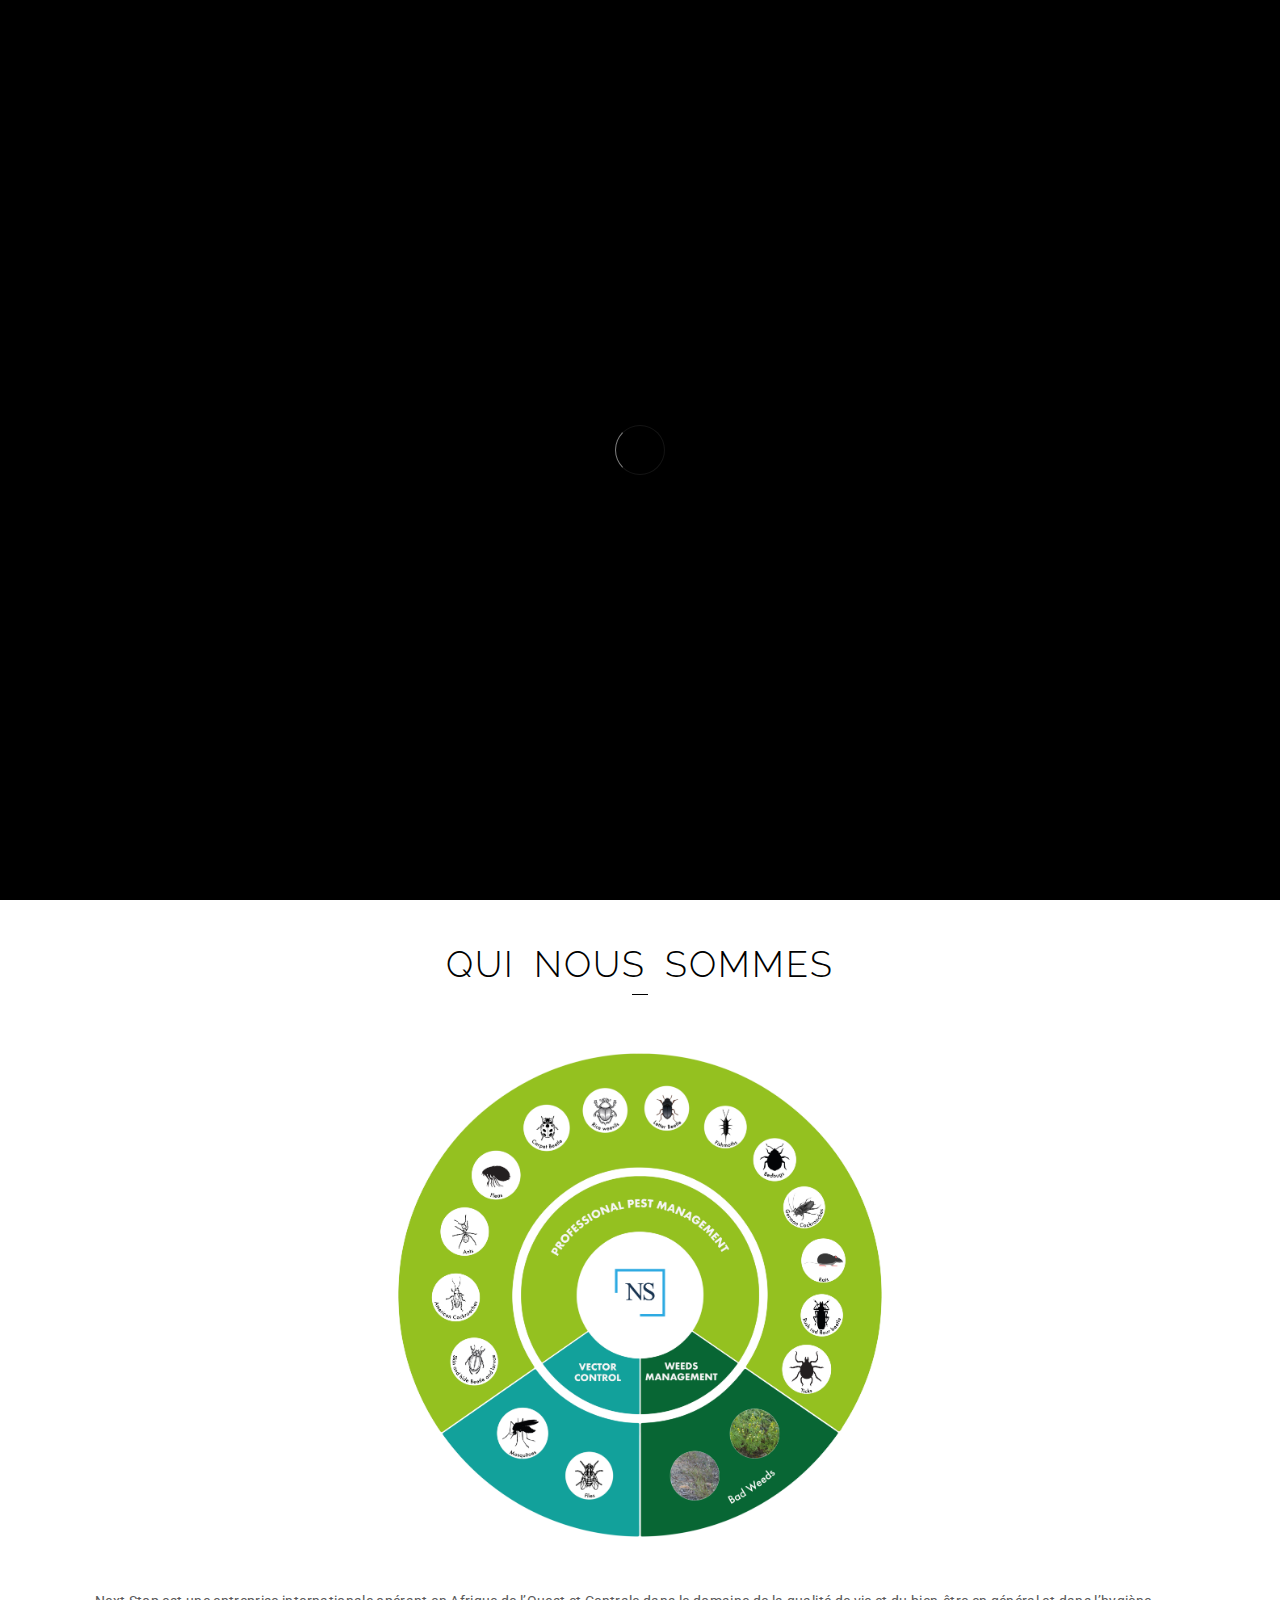
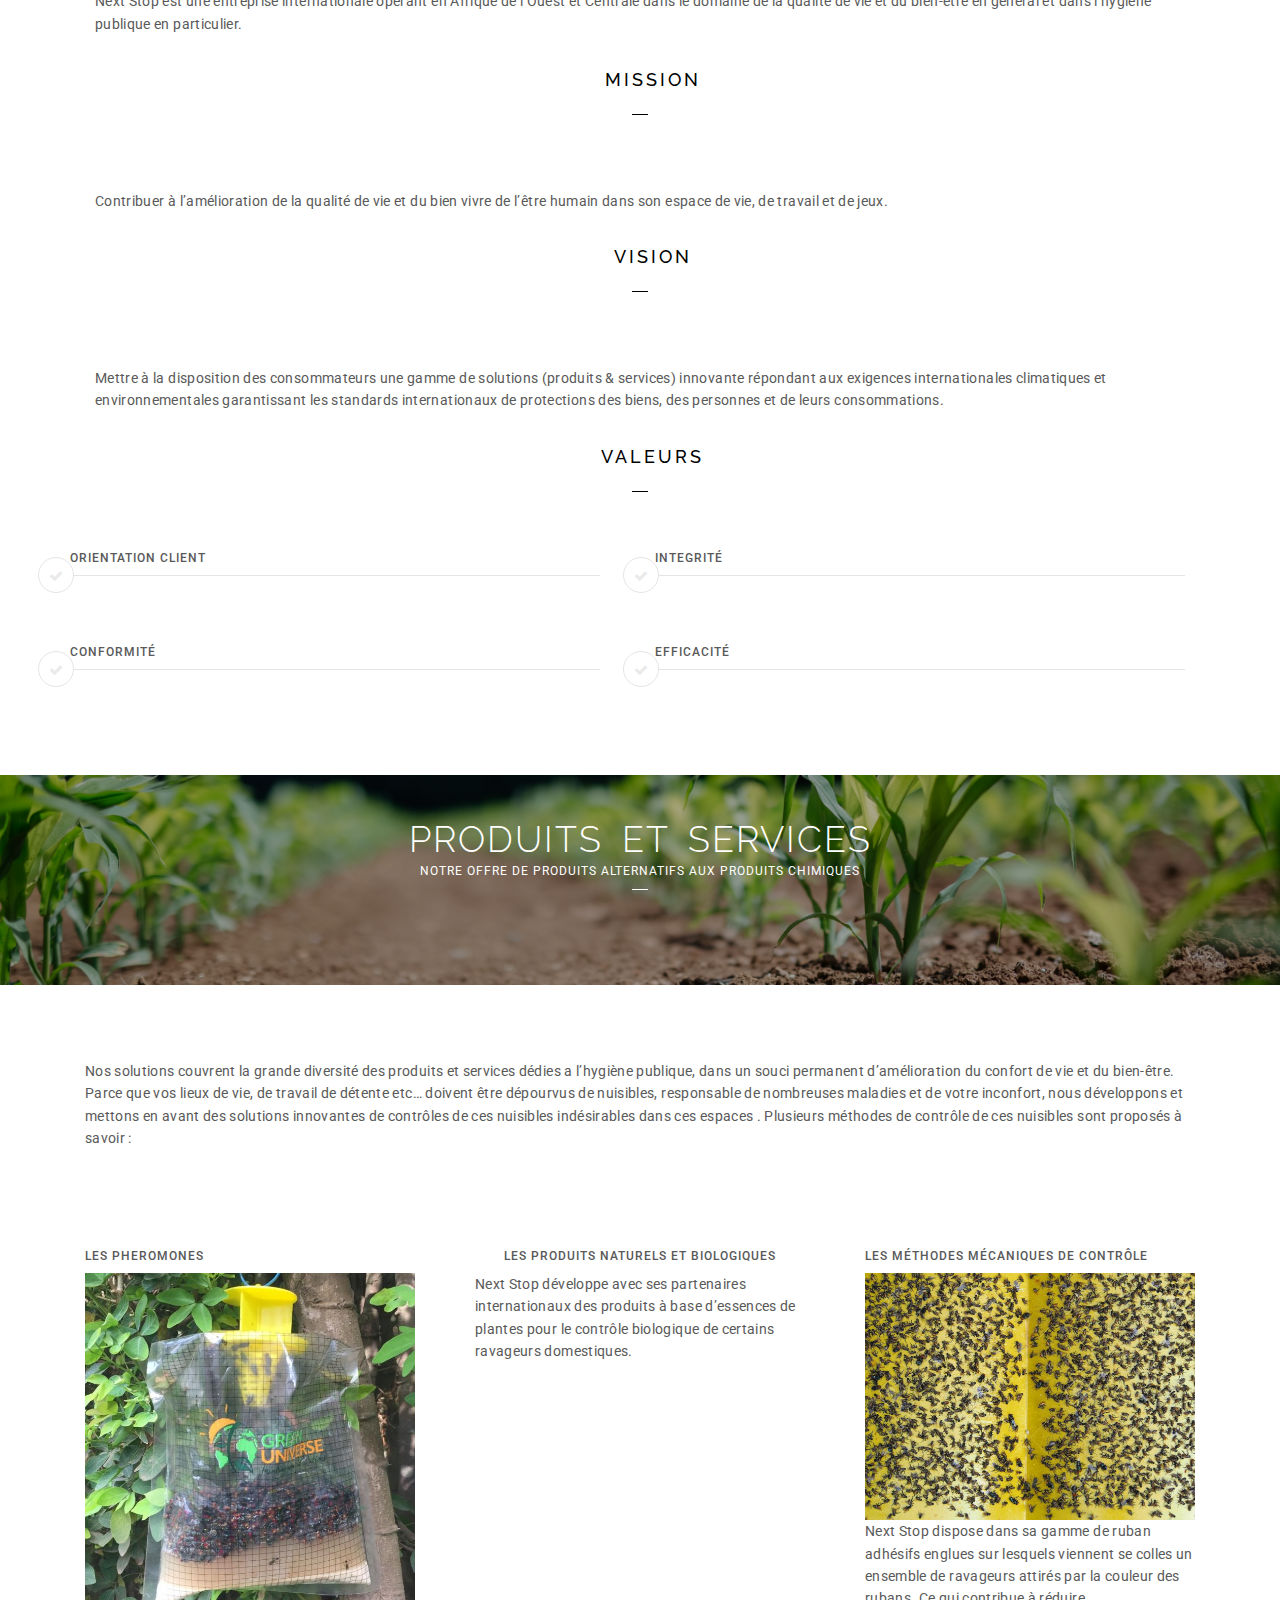
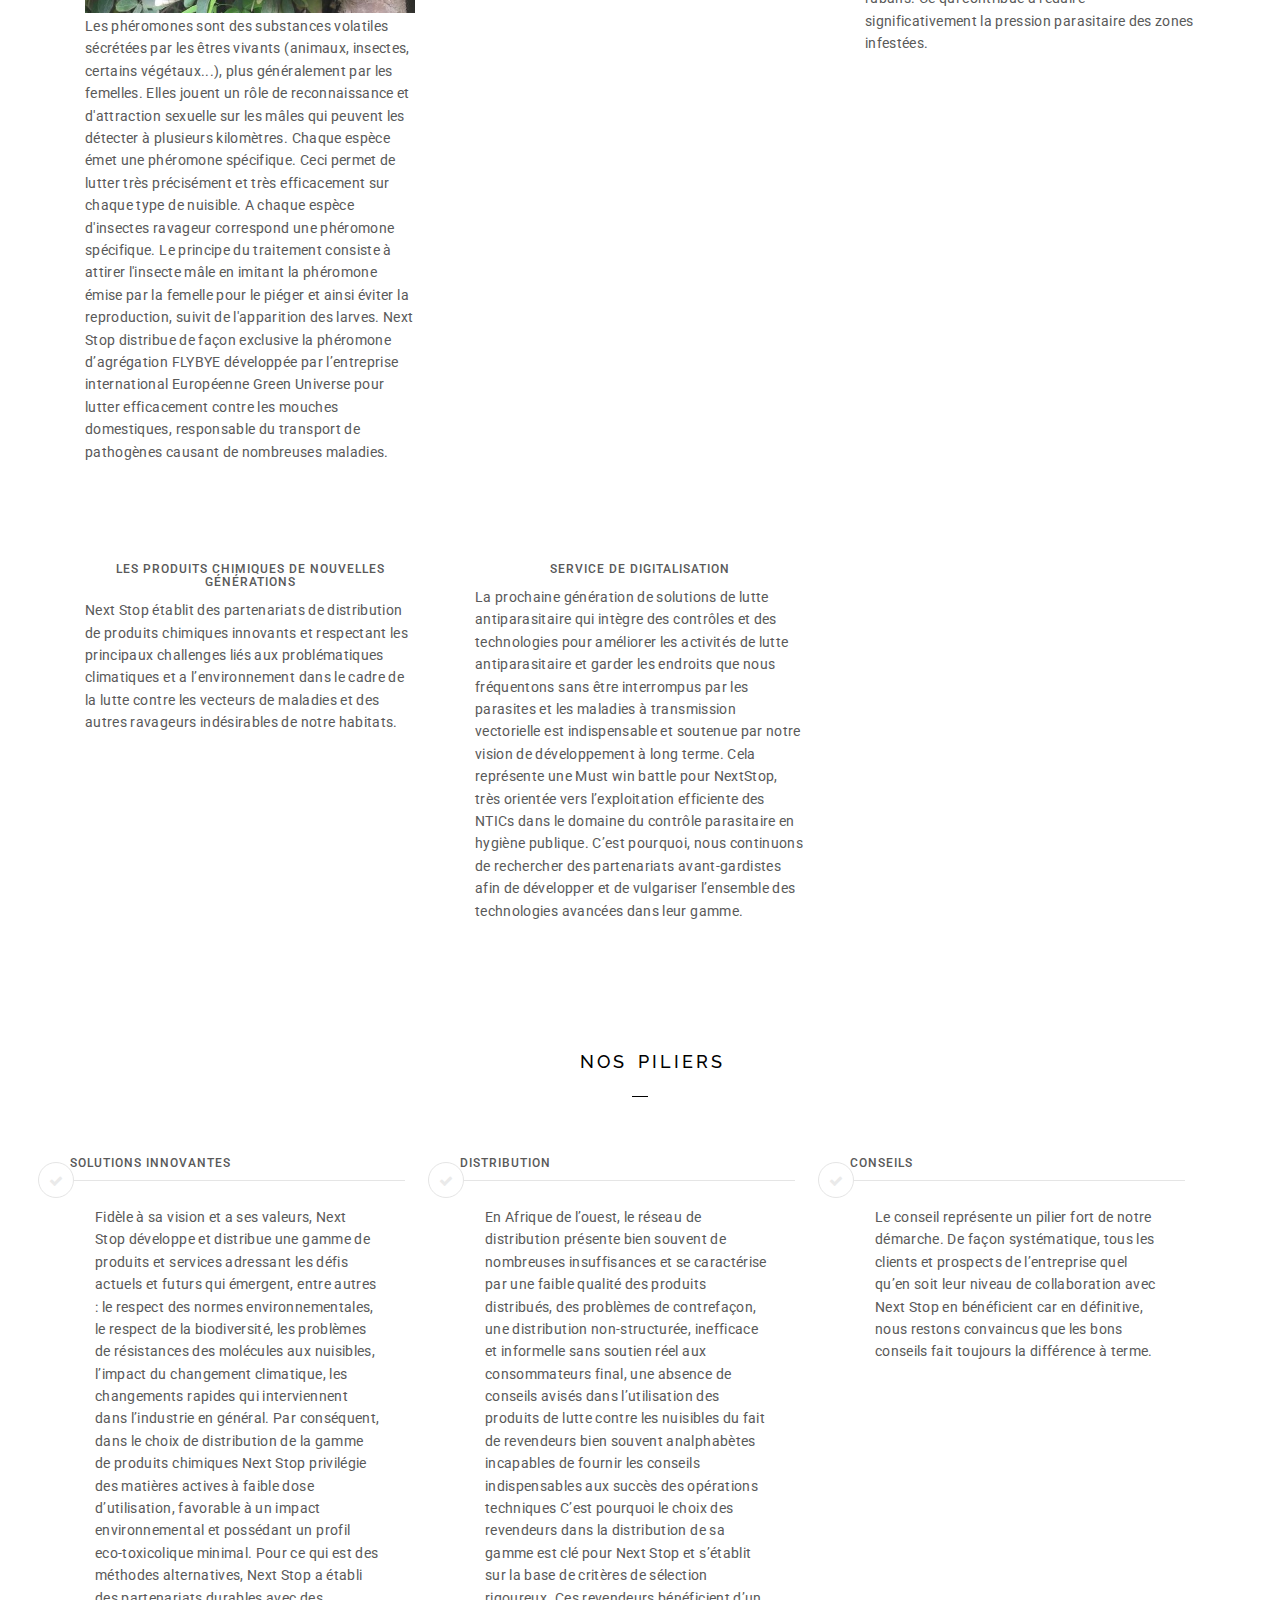
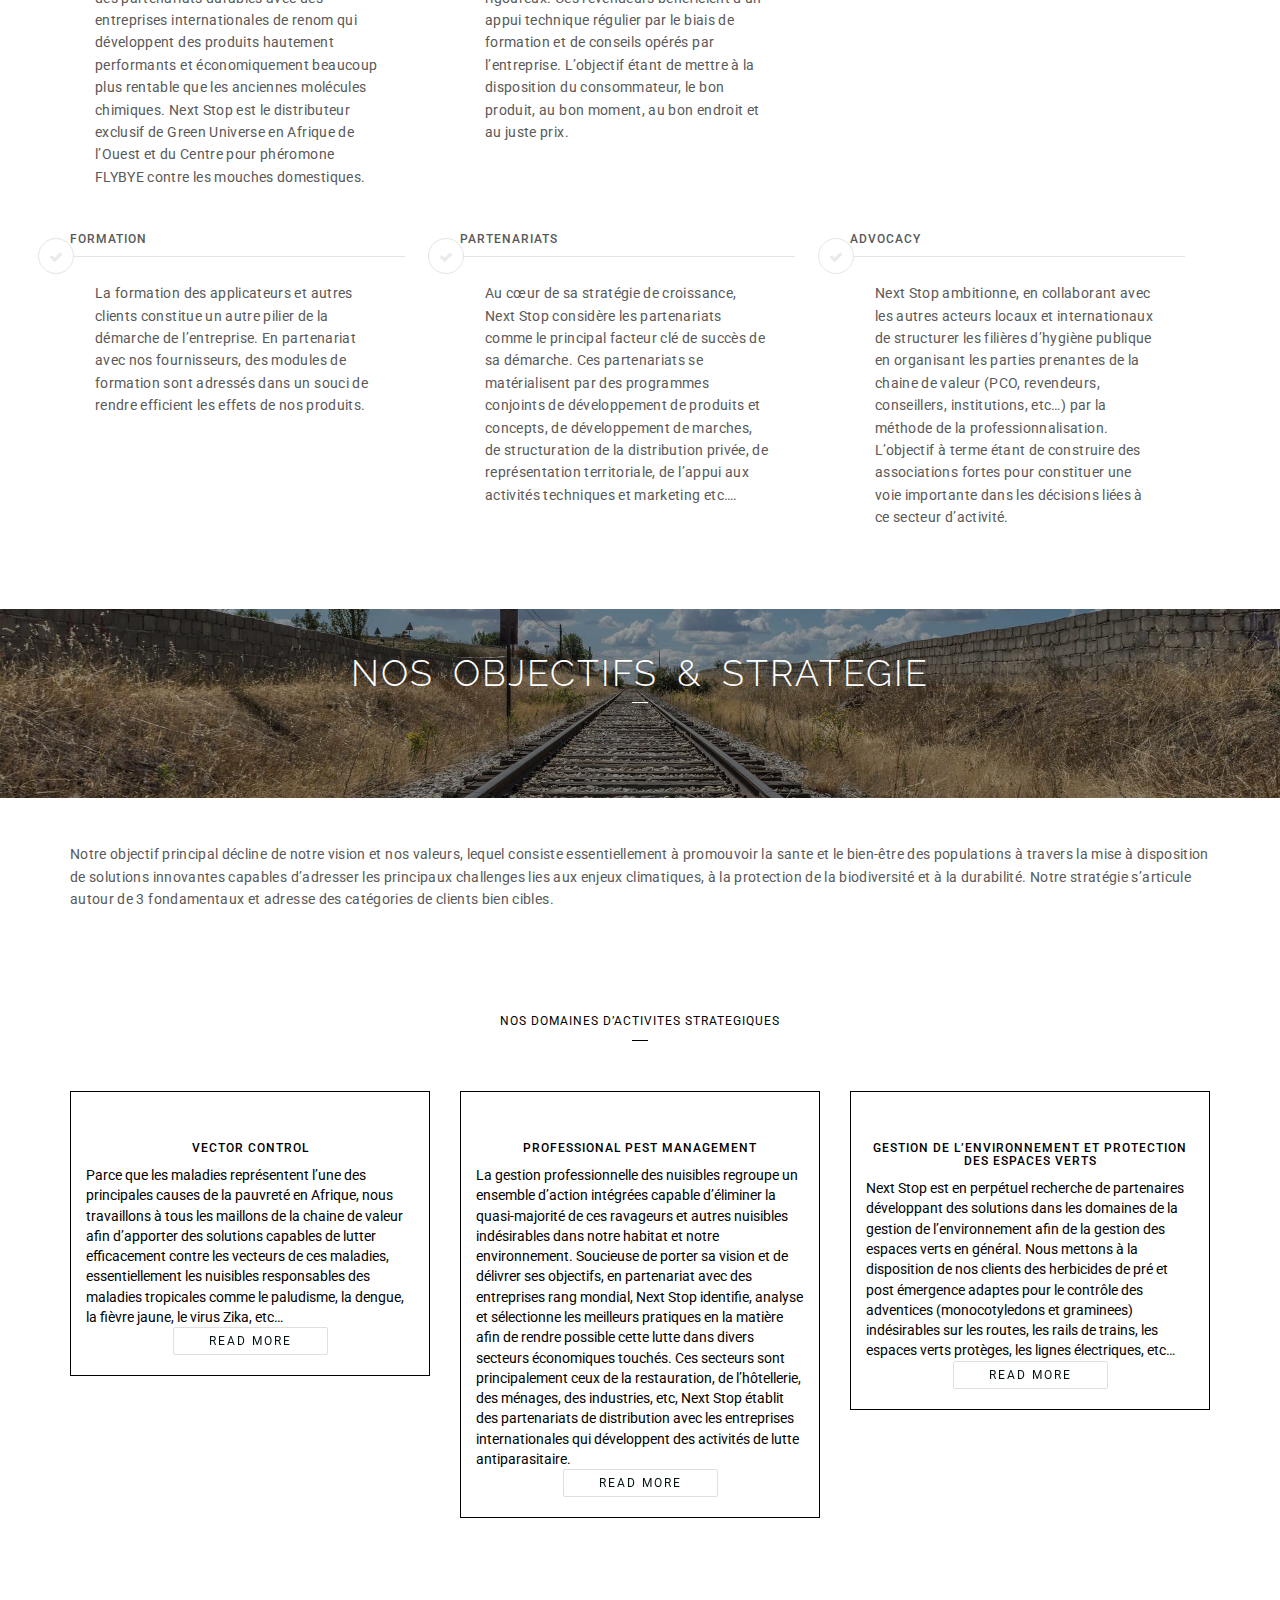
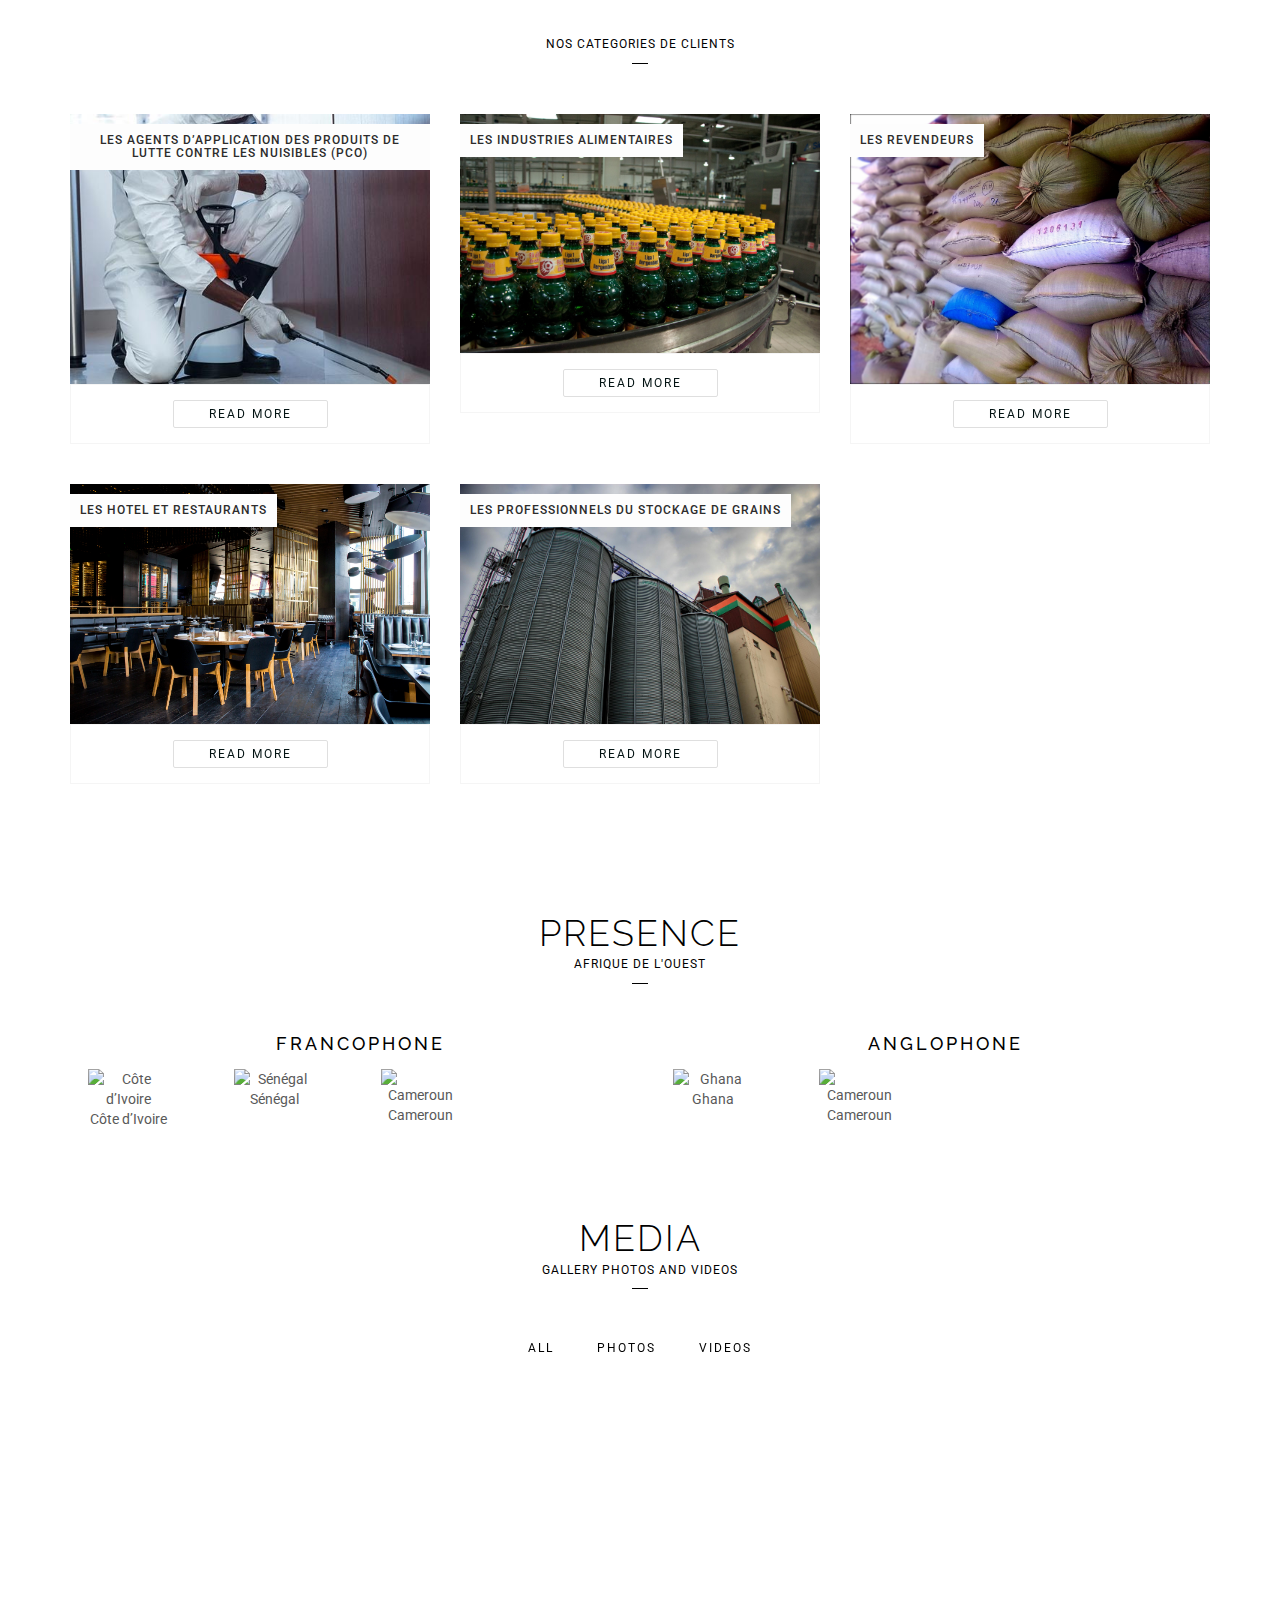
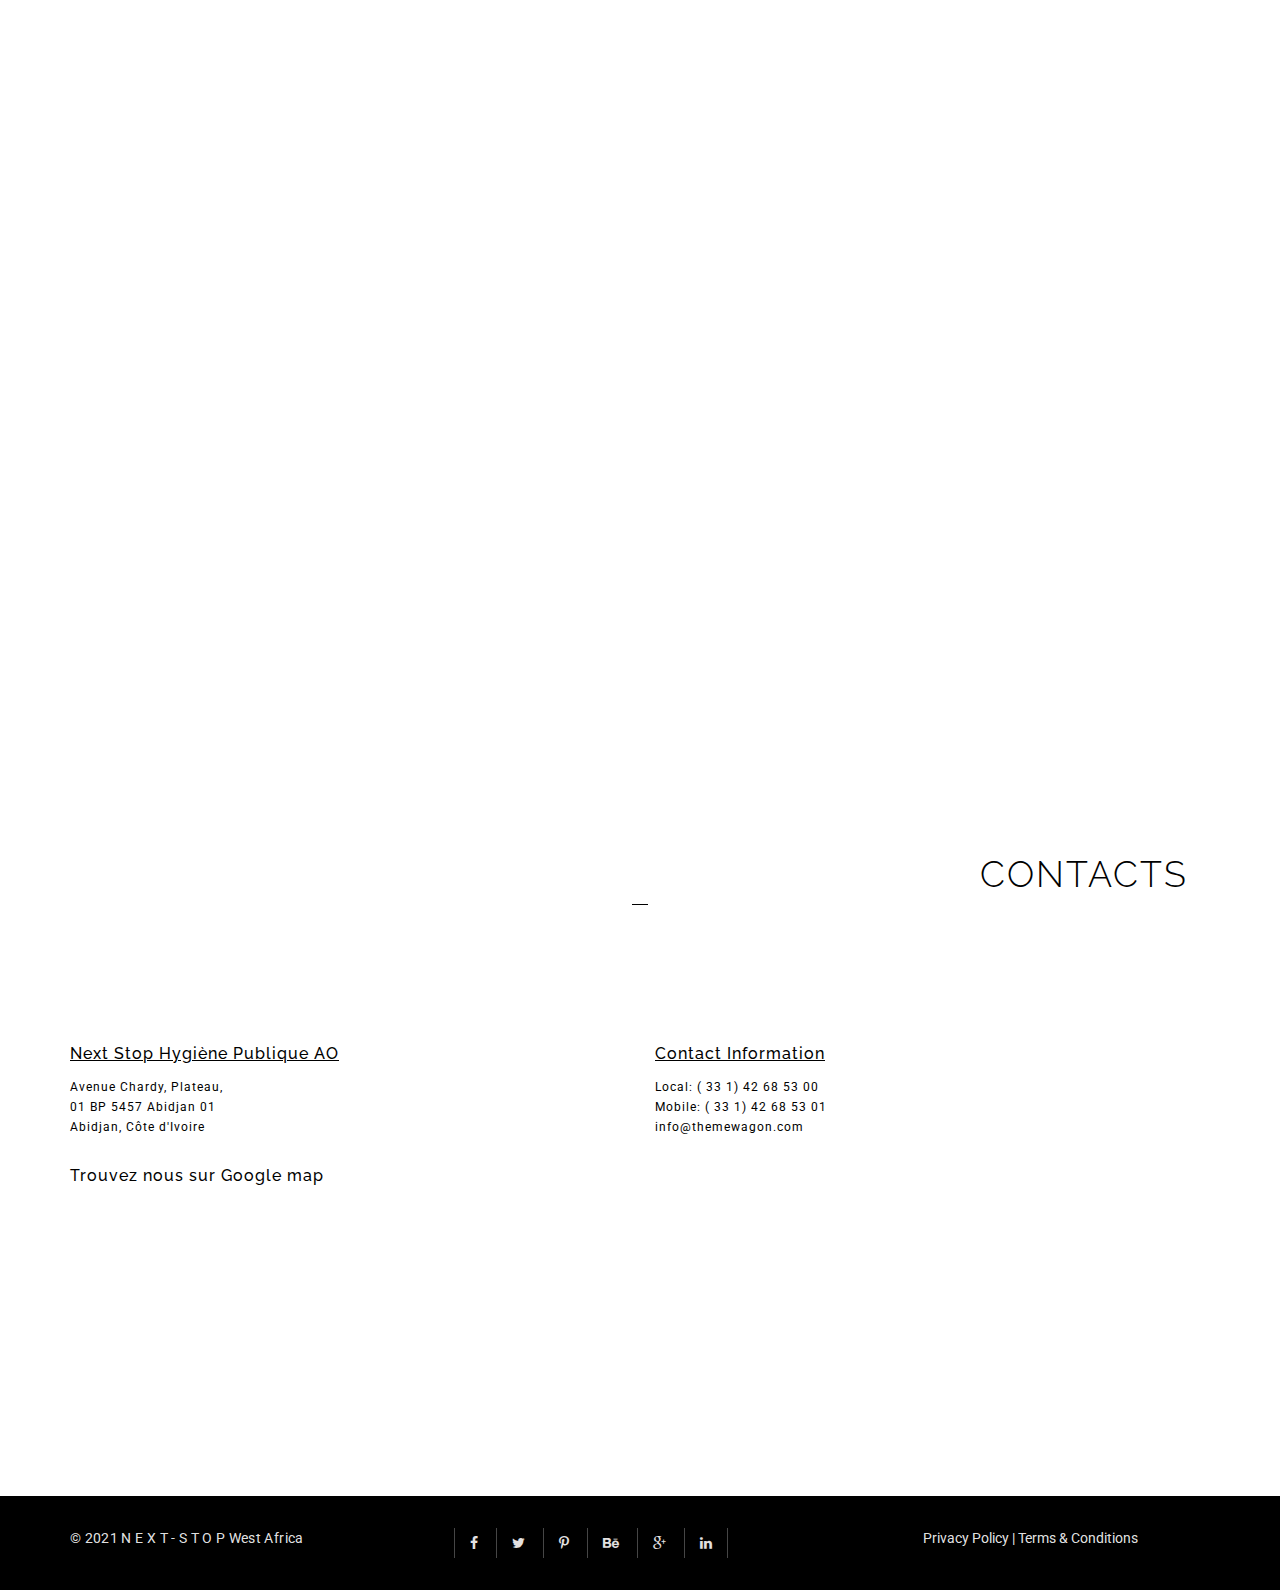
==== commit 75649b25: "logo fix" ====
--- a/fr/index.html
+++ b/fr/index.html
@@ -192,11 +192,12 @@
                 <div class=" blog-post ">
 
                     <!-- about-center -->
-                    <figure class="about-content1 center">
+                    <figure class="about-content1 center text-center graphic-logo">
                         <!-- <img class="img-responsive center-block" src="https://media.istockphoto.com/photos/fumigator-sanitizing-cleaning-and-disinfection-coronavirus-pandemic-picture-id1308788817?s=612x612" alt=""> -->
                         <!-- <img class="img-responsive center-block" src="https://media.istockphoto.com/vectors/pest-control-design-insect-vector-design-bug-illustration-vector-id1139930309?s=612x612" alt=""> -->
                         <!-- <img class="img-responsive center-block" src="../assets/images/ns/nextstop_plan.jpg" alt=""> -->
-                        <img style="width:100% ; height:100%" class="img-responsive1 center-block1" width="100%" src="../assets/images/ns/nextstop_plan3.jpg" alt="">
+                        <img id="mob" class="hide" style="width:100% ; height:100%" class="img-responsive1 center-block1" width="100%" src="../assets/images/ns/nextstop_plan3.jpg" alt="">
+                        <img id="desk" class="hide" style="width:65% ; height:100%" class="img-responsive1 center-block1" src="../assets/images/ns/nextstop_plan.jpg" alt="">
                     </figure>
                     
                 </div><!-- col-sm-4 -->
--- a/assets/css/main.css
+++ b/assets/css/main.css
@@ -2366,4 +2366,18 @@
 }
 .mt-2{
   margin-top: 2px;
-}+}
+
+.graphic-log img{
+  display: none;
+}
+ @media (max-width: 767px) {
+  img .mob{display: block;}
+  img .desk{ display: none;}
+  }
+
+  @media  (min-width: 770)  
+{
+  .mob{display: none;}
+  .desk{ display: block;}
+} 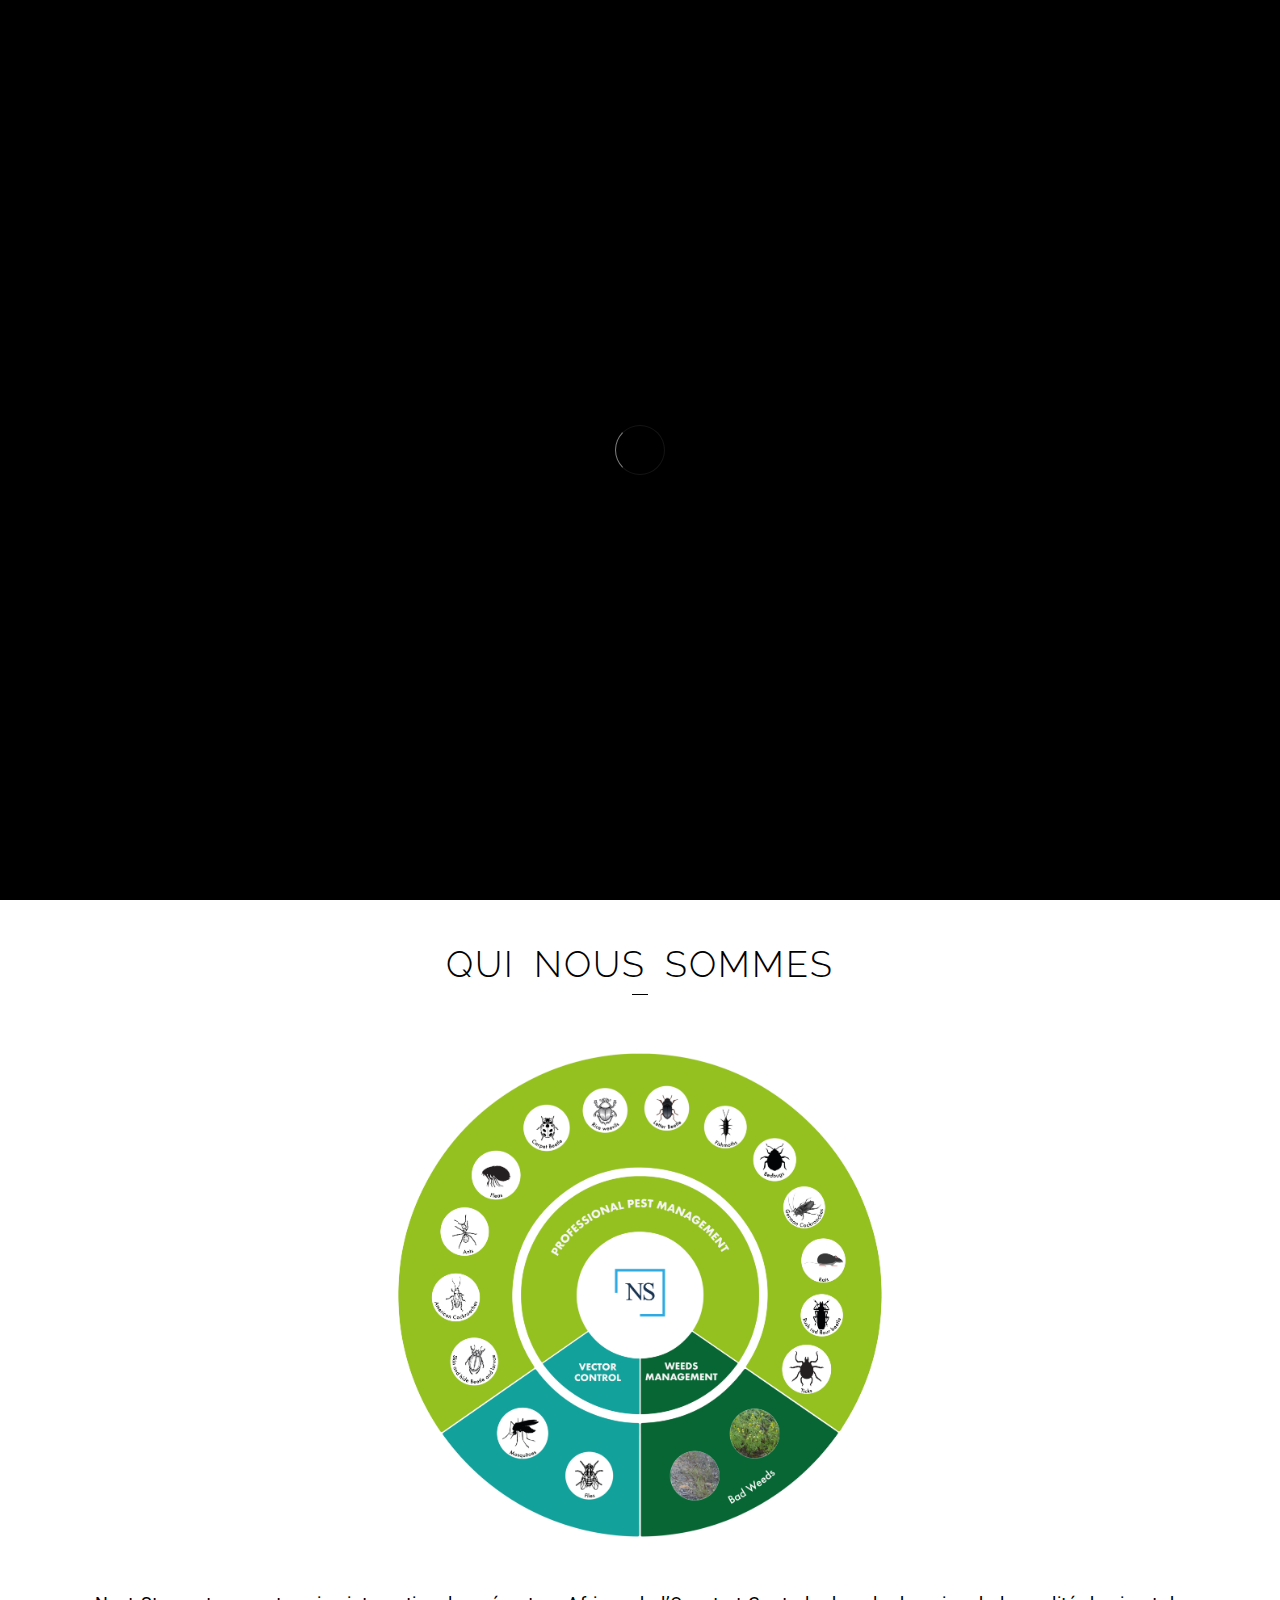
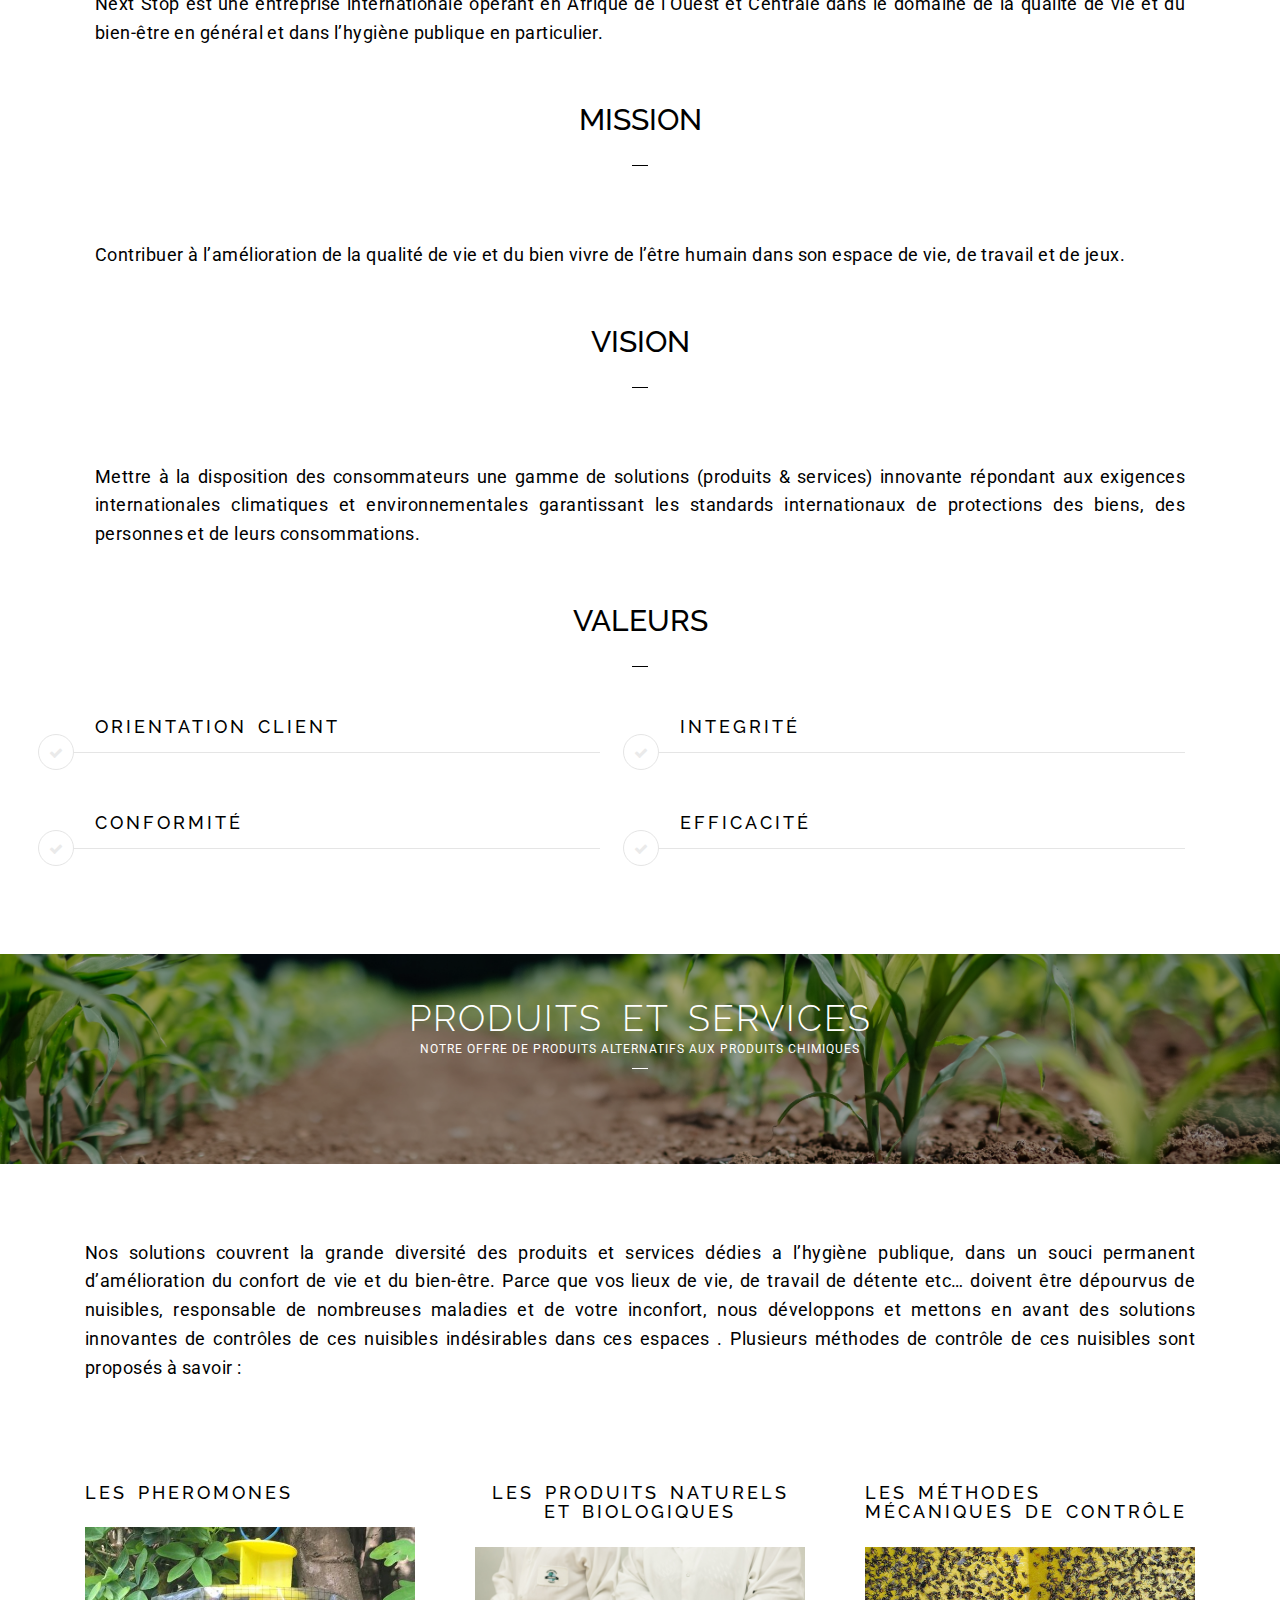
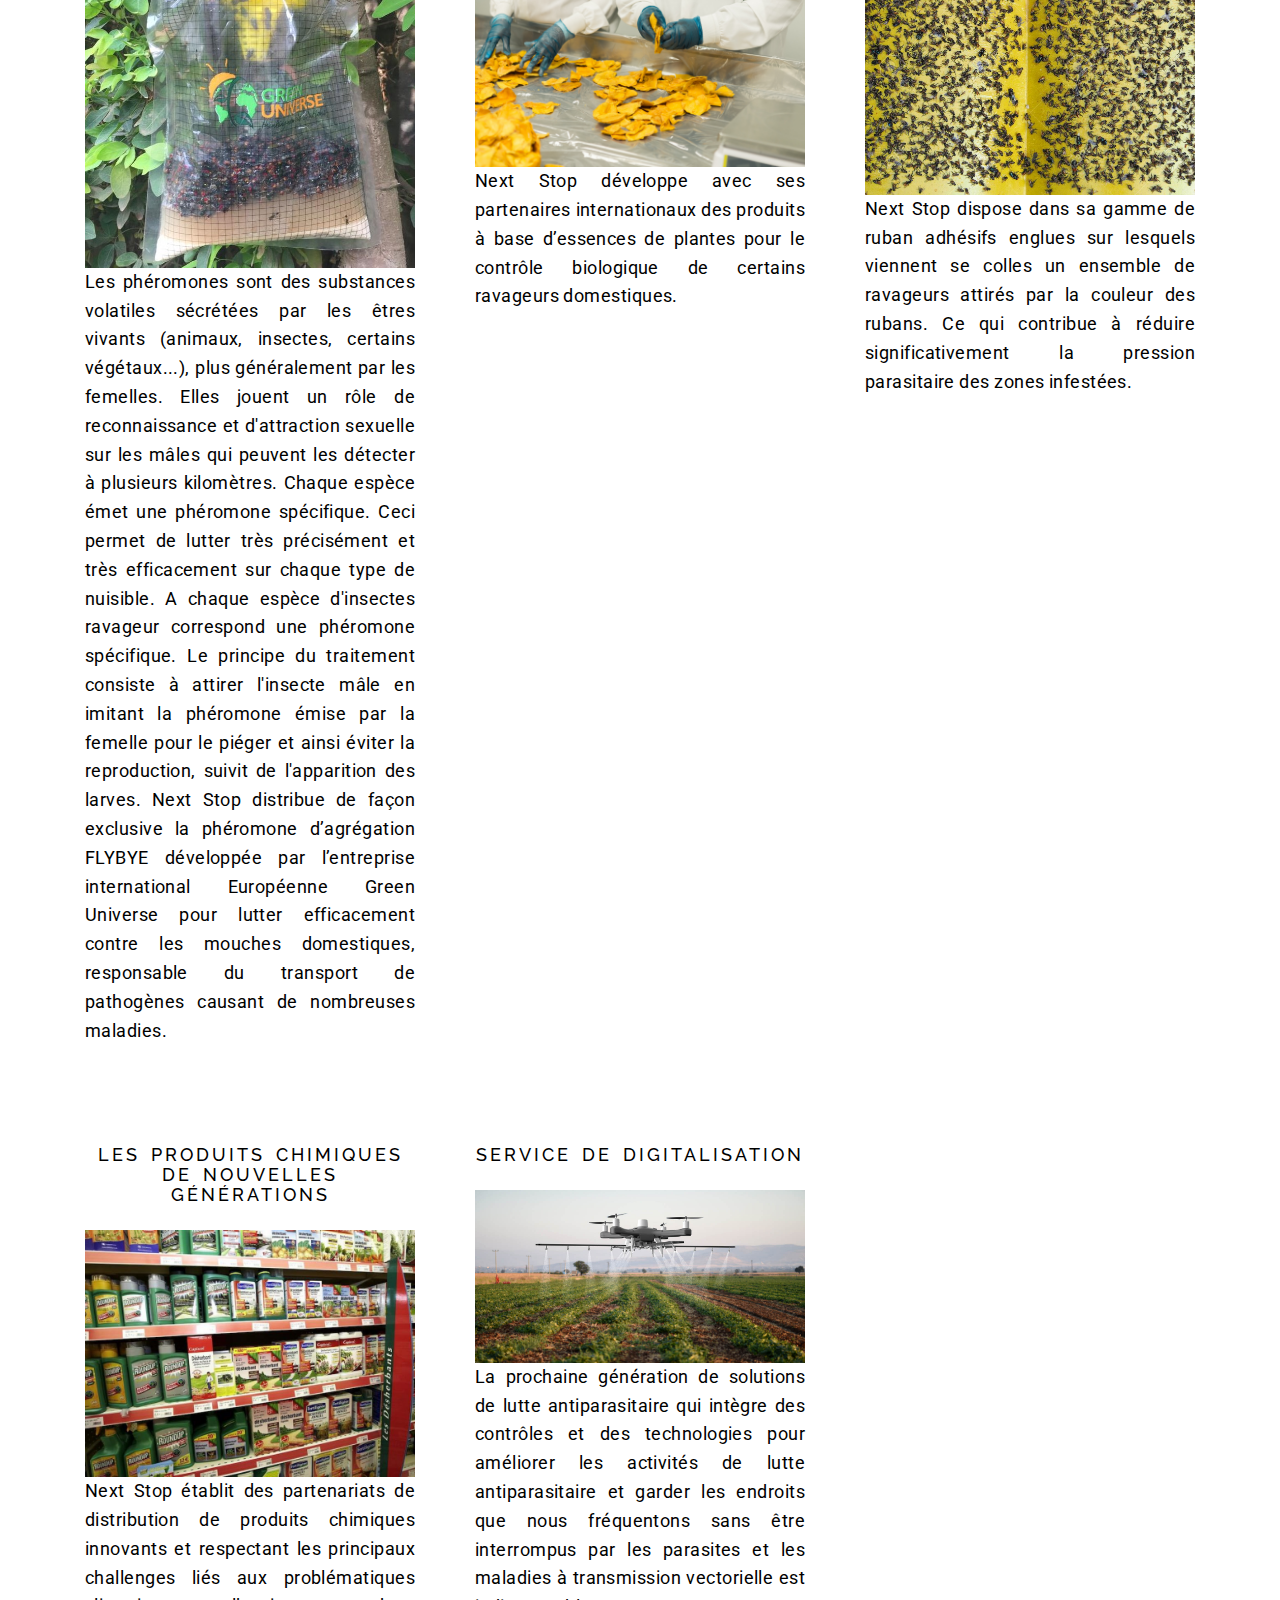
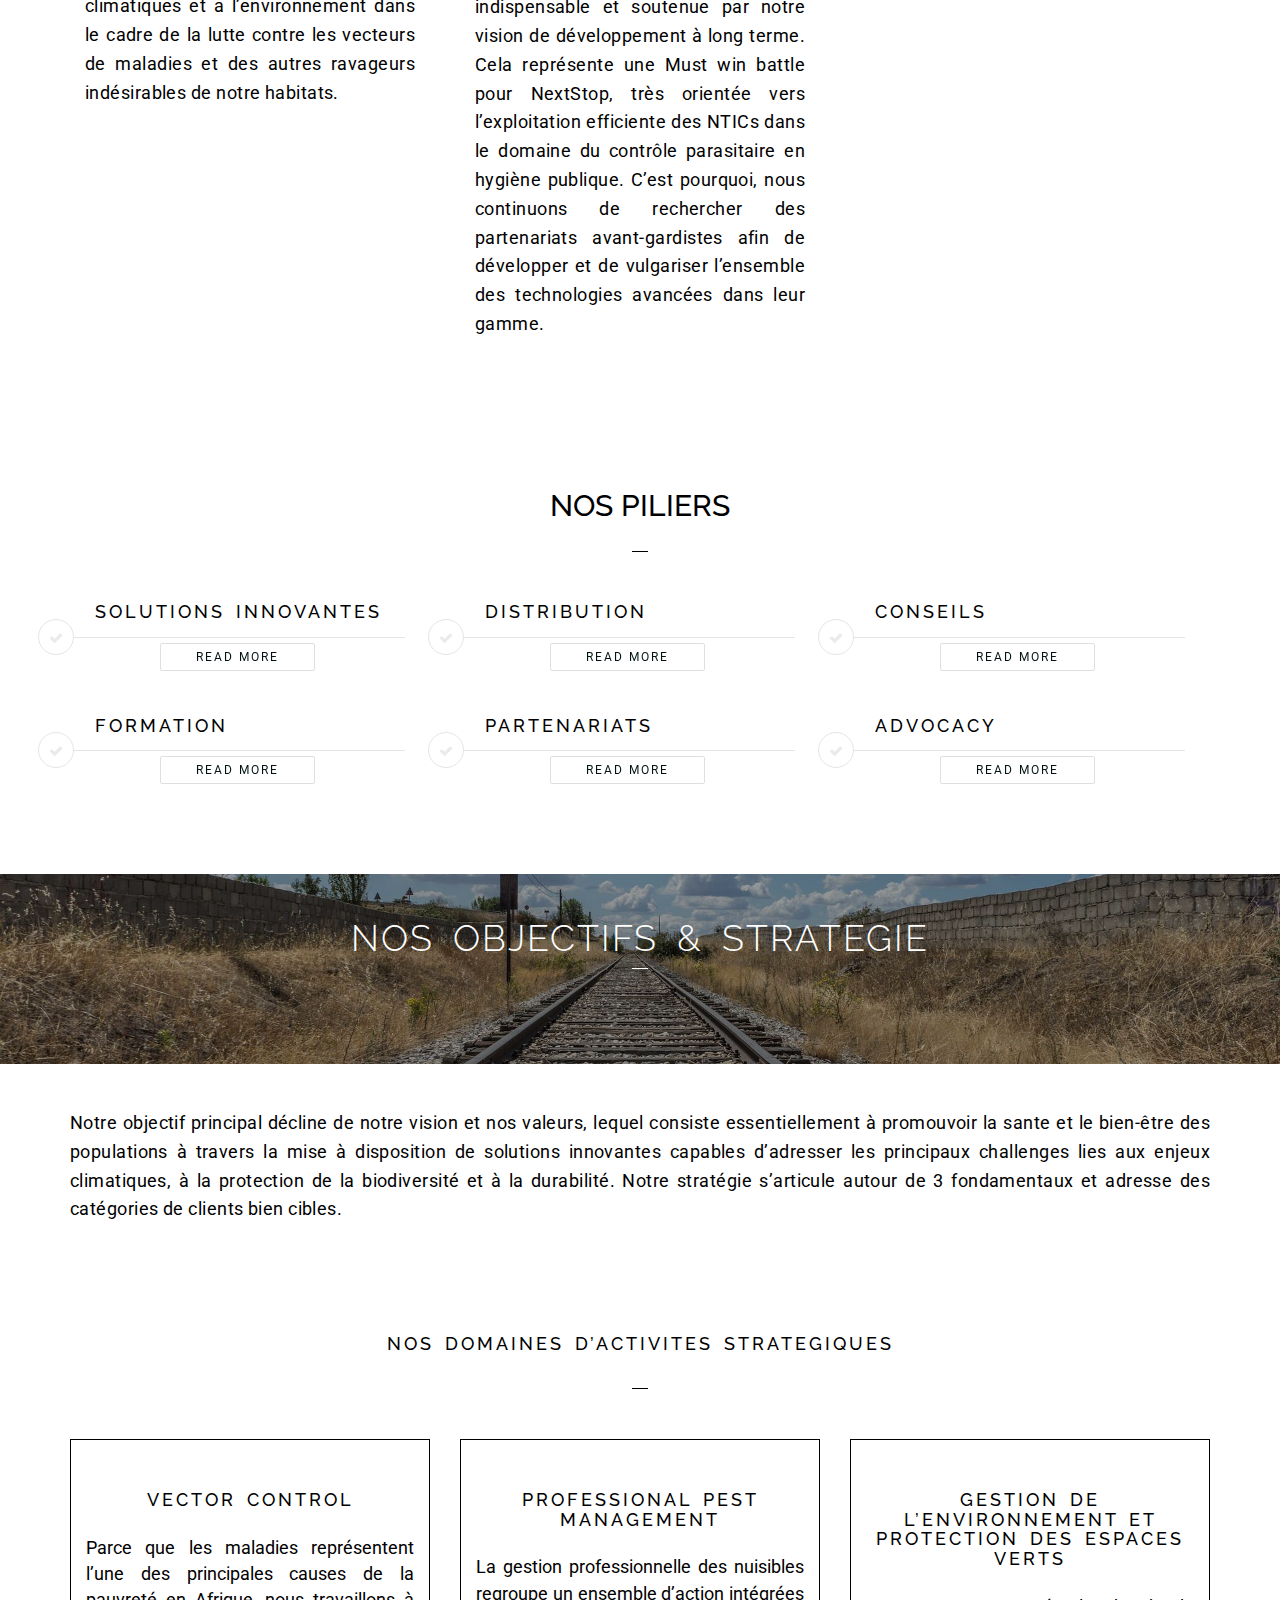
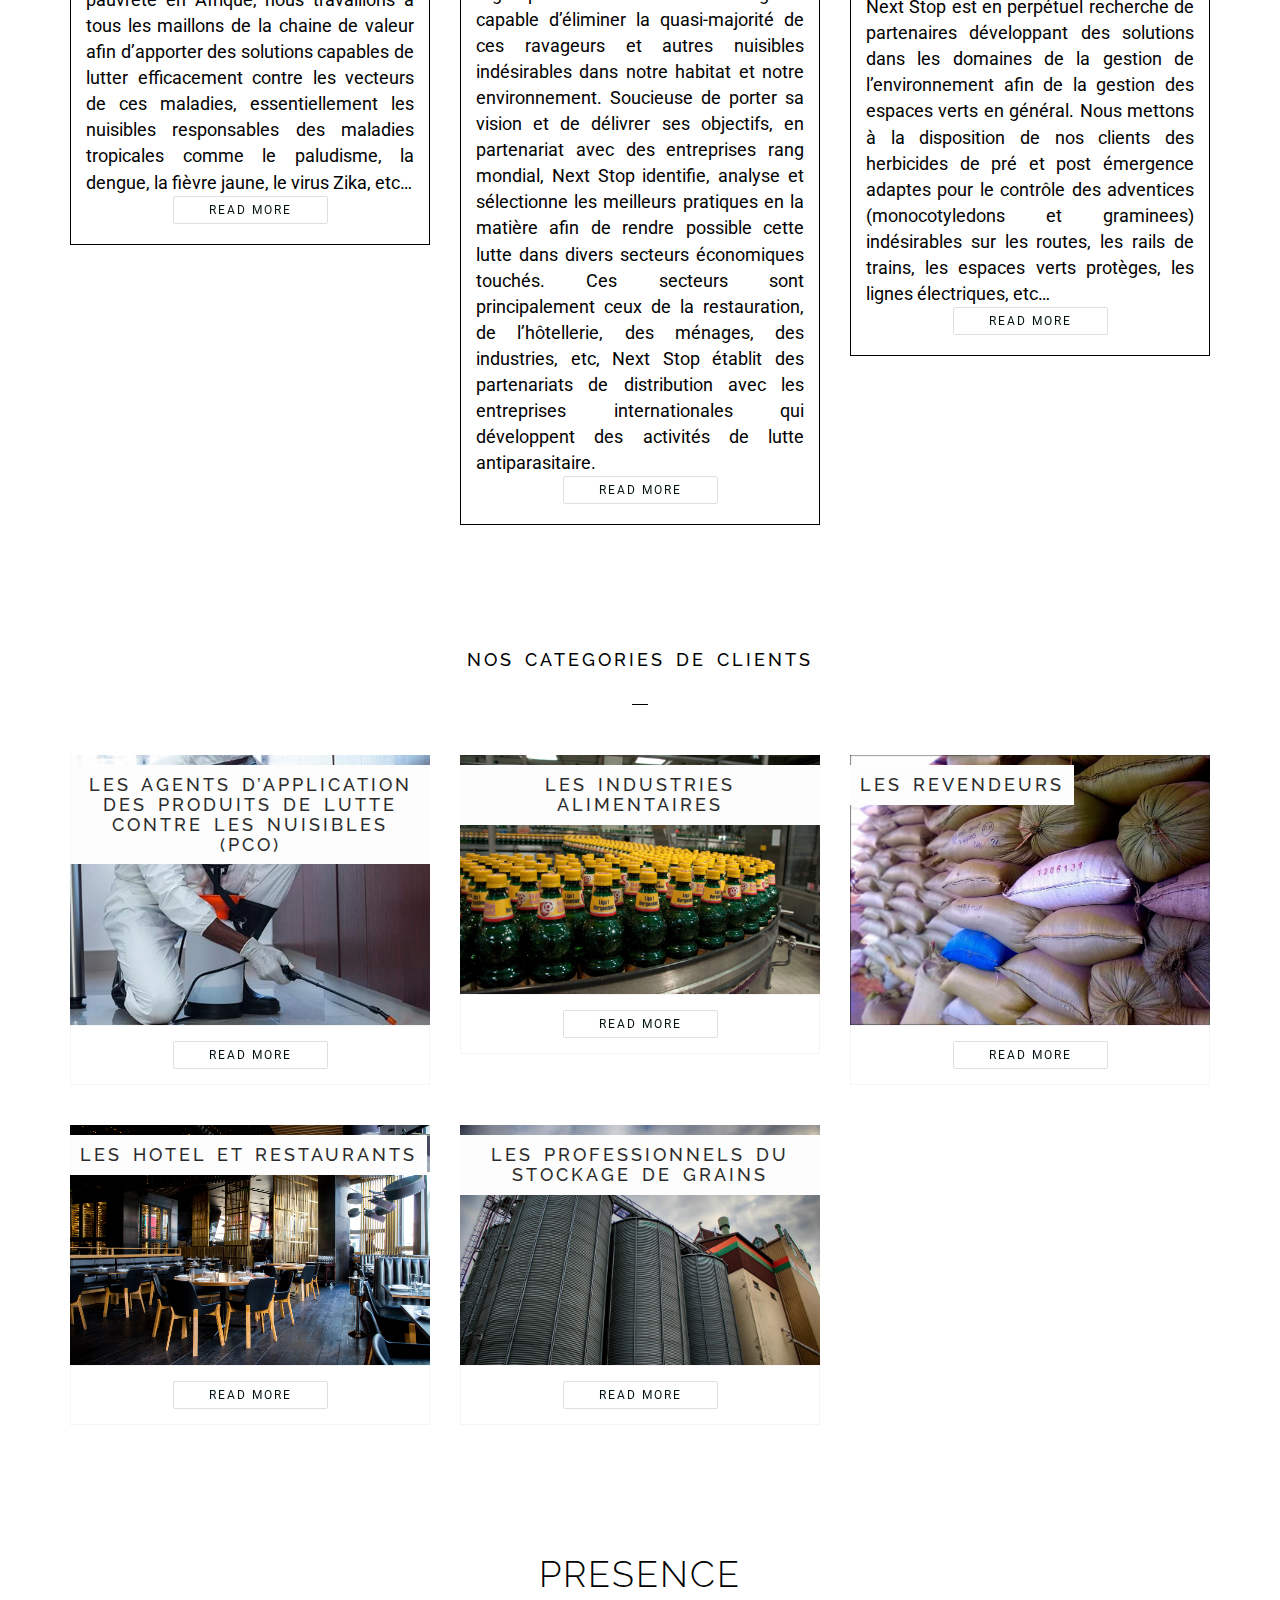
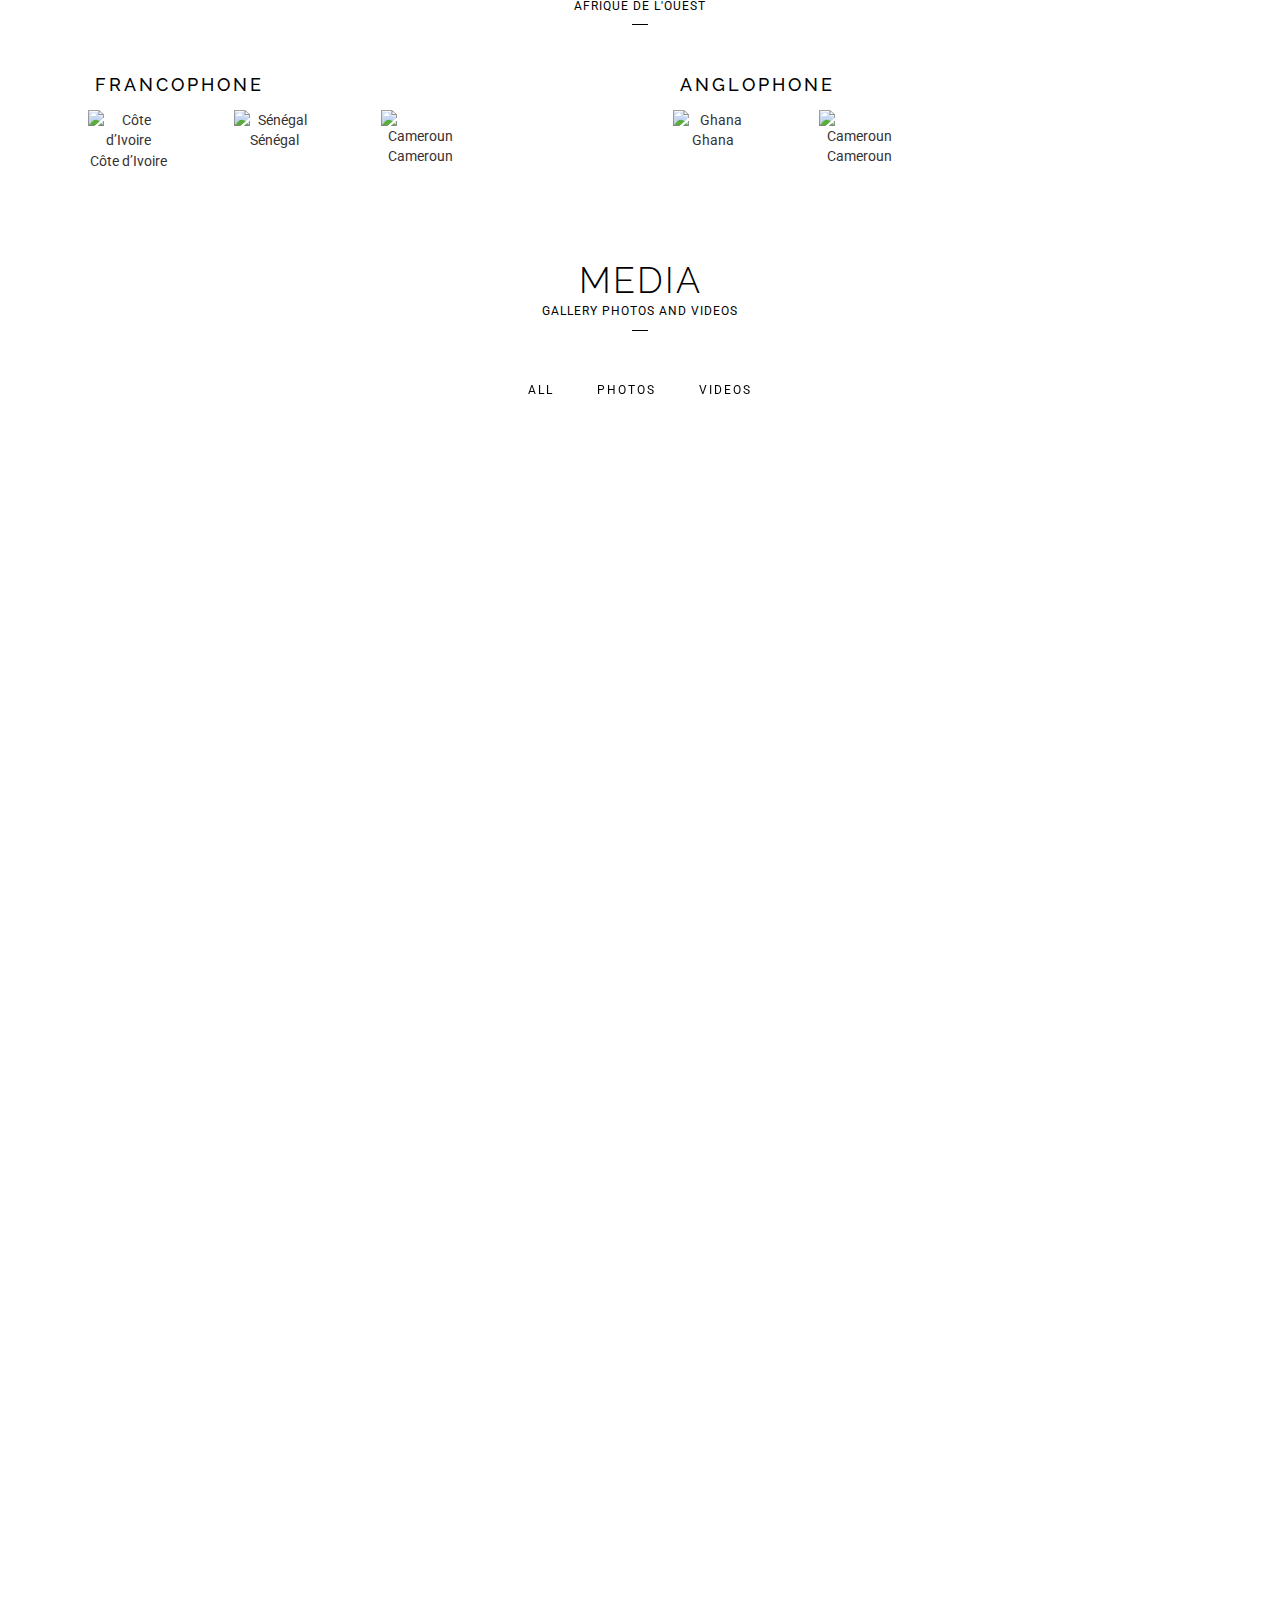
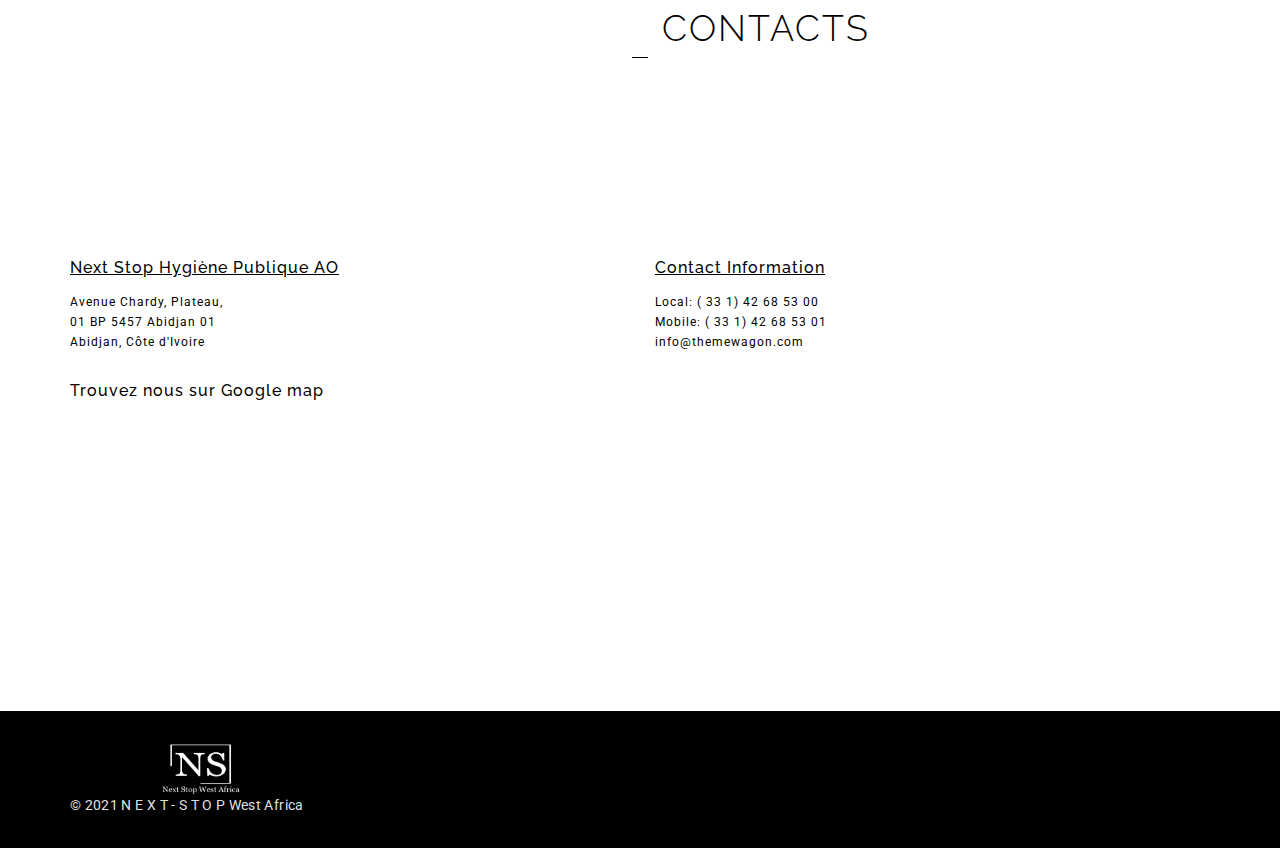
==== commit 39fa08f3: "text align" ====
--- a/fr/index.html
+++ b/fr/index.html
@@ -78,6 +78,8 @@
                 <span itemprop="name" class="sr-only">Reign</span>
                 <a itemprop="url" href="index.html">
                     N E X T  <em>-</em>  S T O P
+                    
+                    <!-- <img width="150px" class="img-responsive center-block" src="../assets/images/ns/NSWAG_WHITE.png" alt=""> -->
                 </a>
                 
             </div>
@@ -115,38 +117,17 @@
                     <span itemprop="name">Media</span>
                 </a></li>                 
 
-                <!-- <li><a href="#prestation" itemprop="url">
-                    <span itemprop="name">Prestation</span>
-                </a></li> -->
-
-
                
-                <li>
+
+               
+                <!-- <li>
                     <a href="/en" >
 
                         <span class="flag-icon flag-icon-us"></span> EN 
                     </a>                  
-                </li>   
+                </li>    -->
                              
-                <!-- <li>
-                    <span class="lang" >
-
-                        <a href="/en" >
-    
-                            <span class="flag-icon flag-icon-us"></span> EN 
-                        </a>
-                        <a href="/fr">
-                             <span class="flag-icon flag-icon-fr"></span> FR
-    
-                        </a>
-                    </span>
-                </li> -->
-                <!-- <li>
-                    <select class="selectpicker" data-width="fit" >
-                        <option data-content='<span class="flag-icon flag-icon-us"></span> EN'></option>
-                      <option  data-content='<span class="flag-icon flag-icon-fr"></span> FR'></option>
-                    </select> 
-                </li> -->
+                 
             </ul>
         </div>
         <!-- /Navigation Links -->
@@ -164,6 +145,8 @@
 
             <div class="intro">
                 <!-- <h1>NEXT STOP    <span class="rotate"> west,est,south</span> AFRICA</h1> -->
+                
+                <!-- <h1>Hygiène Publique </h1> -->
                 <h1>NEXT STOP Hygiène Publique </h1>
                 <p>produits de contrôle biologique et organique </p>
                 <a href="#services" class="btn btn-default-o onPageNav">Nos Services</a>
@@ -194,8 +177,9 @@
                     <!-- about-center -->
                     <figure class="about-content1 center text-center graphic-logo">
                         <!-- <img class="img-responsive center-block" src="https://media.istockphoto.com/photos/fumigator-sanitizing-cleaning-and-disinfection-coronavirus-pandemic-picture-id1308788817?s=612x612" alt=""> -->
+                        <!-- <img class="img-responsive center-block" src="https://media.istockphoto.com/photos/fumigator-sanitizing-cleaning-and-disinfection-coronavirus-pandemic-picture-id1308788817?s=612x612" alt=""> -->
                         <!-- <img class="img-responsive center-block" src="https://media.istockphoto.com/vectors/pest-control-design-insect-vector-design-bug-illustration-vector-id1139930309?s=612x612" alt=""> -->
-                        <!-- <img class="img-responsive center-block" src="../assets/images/ns/nextstop_plan.jpg" alt=""> -->
+                        <!-- <img class="img-responsive center-block" src="../assets/images/ns/NSWAG_WHITE.png" alt=""> -->
                         <img id="mob" class="hide" style="width:100% ; height:100%" class="img-responsive1 center-block1" width="100%" src="../assets/images/ns/nextstop_plan3.jpg" alt="">
                         <img id="desk" class="hide" style="width:65% ; height:100%" class="img-responsive1 center-block1" src="../assets/images/ns/nextstop_plan.jpg" alt="">
                     </figure>
@@ -209,9 +193,9 @@
 
                     <div class="service">
                         
-                        <div class="about-service">
+                        <div class="about-service ">
                             <!-- <h4 class="text-center">Satisfaction client  </h4> -->
-                            <p class="text-left1">
+                            <p class="justified">
                                 Next Stop est une entreprise internationale opérant en Afrique de l’Ouest et Centrale dans le domaine de la qualité de vie et du bien-être en général et dans l’hygiène publique en particulier. 
                             </p>
                         </div>
@@ -225,7 +209,33 @@
 
         <div class="section-content ">
             <header class="section-heading">
-                <h4> Mission</h4>
+                <h3> Mission</h3>
+                <!-- <span>Tous savoir sur notre entreprise  </span> -->
+            </header><!-- section-heading -->
+            <div class="row">
+                  
+                <div class="col-sm-12 lborder">
+
+                    <div class="service">
+                        
+                        <div class="about-service ">
+                            <!-- <h4 class="text-center">Satisfaction client  </h4> -->
+                            <p class="justified">
+                                Contribuer à l’amélioration de la qualité de vie et du bien vivre de l’être humain dans son espace de vie, de travail et de jeux.
+                            </p>
+                        </div>
+                    </div>
+
+
+                </div><!-- col-sm-4 -->                                 
+
+            </div>            
+
+        </div>
+
+        <div class="section-content ">
+            <header class="section-heading">
+                <h3> Vision</h3>
                 <!-- <span>Tous savoir sur notre entreprise  </span> -->
             </header><!-- section-heading -->
             <div class="row">
@@ -236,8 +246,8 @@
                         
                         <div class="about-service">
                             <!-- <h4 class="text-center">Satisfaction client  </h4> -->
-                            <p class="text-left1">
-                                Contribuer à l’amélioration de la qualité de vie et du bien vivre de l’être humain dans son espace de vie, de travail et de jeux.
+                            <p class="justified">
+                                Mettre à la disposition des consommateurs une gamme de solutions (produits & services) innovante répondant aux exigences internationales climatiques et environnementales garantissant les standards internationaux de protections des biens, des personnes et de leurs consommations.
                             </p>
                         </div>
                     </div>
@@ -245,39 +255,13 @@
 
                 </div><!-- col-sm-4 -->                                 
 
-            </div>            
+            </div>             
 
         </div>
 
         <div class="section-content ">
             <header class="section-heading">
-                <h4> Vision</h4>
-                <!-- <span>Tous savoir sur notre entreprise  </span> -->
-            </header><!-- section-heading -->
-            <div class="row">
-                  
-                <div class="col-sm-12 lborder">
-
-                    <div class="service">
-                        
-                        <div class="about-service">
-                            <!-- <h4 class="text-center">Satisfaction client  </h4> -->
-                            <p class="text-left1">
-                                Mettre à la disposition des consommateurs une gamme de solutions (produits & services) innovante répondant aux exigences internationales climatiques et environnementales garantissant les standards internationaux de protections des biens, des personnes et de leurs consommations.
-                            </p>
-                        </div>
-                    </div>
-
-
-                </div><!-- col-sm-4 -->                                 
-
-            </div>             
-
-        </div>
-
-        <div class="section-content ">
-            <header class="section-heading">
-                <h4> Valeurs</h4>
+                <h3> Valeurs</h3>
                 <!-- <span>O.I.C.E. </span> -->
             </header><!-- section-heading -->
             <div class="row">
@@ -286,7 +270,7 @@
                 <div class="col-sm-6 why-explain-wrap">
 
                     <!-- why-choose-us-text -->
-                    <h6 >Orientation Client</h6>
+                    <h4 >Orientation Client</h4>
                     <div class="why-explain top top-2">
                         <p>
                            
@@ -298,7 +282,7 @@
                 <div class="col-sm-6 why-explain-wrap">
 
                     <!-- why-choose-us-text -->
-                    <h6>Integrité </h6>
+                    <h4>Integrité </h4>
                     <div class="why-explain top top-3">
                         <p>
                            
@@ -313,7 +297,7 @@
                 <div class="col-sm-6 why-explain-wrap">
 
                     <!-- why-choose-us-text -->
-                    <h6>conformité </h6>
+                    <h4>conformité </h4>
                     <div class="why-explain top top-1">
                         <p>
                           
@@ -325,7 +309,7 @@
                 <div class="col-sm-6 why-explain-wrap">
 
                     <!-- why-choose-us-text -->
-                    <h6>Efficacité</h6>
+                    <h4>Efficacité</h4>
                     <div class="why-explain top top-2">
                         <p>
                            
@@ -374,7 +358,7 @@
                         
                         <div class="about-service">
                             <!-- <h4 class="text-center">Satisfaction client  </h4> -->
-                            <p class="text-left1">
+                            <p class="justified">
                                 Nos solutions couvrent la grande diversité des produits et services dédies a l’hygiène publique, dans un souci permanent d’amélioration du confort de vie et du bien-être.
                                 Parce que vos lieux de vie, de travail de détente etc… doivent être dépourvus de nuisibles, responsable de nombreuses maladies et de votre inconfort, nous développons et mettons en avant des solutions innovantes de contrôles de ces nuisibles indésirables dans ces espaces .
                                 Plusieurs méthodes de contrôle de ces nuisibles sont proposés à savoir :
@@ -393,35 +377,17 @@
                     <div class="service">
                         <div class="about-service">
                             <header>
-                                <h6 class="date">Les pheromones</h6>
+                                <h4 class="box-header">Les pheromones</h4>
                                 <div class="blog-element">
                                     <img class="img-responsive" src="../assets/images/ns/trap2-s.jpg" alt="">
                                 </div>
                             </header>  
                             <!-- <h6 class="text-center"> Les pheromones </h6> -->
-                            <p class="text-left mt-2">
+                            <p class="justified">
                                 Les phéromones sont des substances volatiles sécrétées par les êtres vivants (animaux, insectes, certains végétaux...), plus généralement par les femelles. Elles jouent un rôle de reconnaissance et d'attraction sexuelle sur les mâles qui peuvent les détecter à plusieurs kilomètres. Chaque espèce émet une phéromone spécifique. Ceci permet de lutter très précisément et très efficacement sur chaque type de nuisible.
                                 A chaque espèce d'insectes ravageur correspond une phéromone spécifique. Le principe du traitement consiste à attirer l'insecte mâle en imitant la phéromone émise par la femelle pour le piéger et ainsi éviter la reproduction, suivit de l'apparition des larves.
                                 Next Stop distribue de façon exclusive la phéromone d’agrégation FLYBYE développée par l’entreprise international Européenne Green Universe pour lutter efficacement contre les mouches domestiques, responsable du transport de pathogènes causant de nombreuses maladies.
 
-                            </p>
-                        </div>
-                    </div>
-
-                </div><!-- col-sm-4 -->
-
-                <div class="col-sm-4">
-
-                    <!-- service -->
-                    <div class="service">
-                        <div class="service-icon text-center">
-                            <!-- <span class="fa fa-truck"></span> -->
-                            <!-- <span class="ion-social-buffer-outline"></span> -->
-                        </div>
-                        <div class="about-service">
-                            <h6 class="text-center">Les produits naturels et biologiques </h6>
-                            <p class="text-left">
-                                Next Stop développe avec ses partenaires internationaux des produits à base d’essences de plantes pour le contrôle biologique de certains ravageurs domestiques.
                             </p>
                         </div>
                     </div>
@@ -435,13 +401,33 @@
                          
                         <div class="about-service">
                             <header>
-                                <h6 class="date">Les méthodes mécaniques de contrôle</h6>
+                                <h4 class="text-center">Les produits naturels et biologiques </h4> 
+                                <div class="blog-element">
+                                    <img class="img-responsive" src="../assets/images/ns/nature-bio.jpg" alt="">
+                                </div>
+                            </header>                              
+                            <p class="justified">
+                                Next Stop développe avec ses partenaires internationaux des produits à base d’essences de plantes pour le contrôle biologique de certains ravageurs domestiques.
+                            </p>
+                        </div>
+                    </div>
+
+                </div><!-- col-sm-4 -->
+
+                <div class="col-sm-4">
+
+                    <!-- service -->
+                    <div class="service">
+                         
+                        <div class="about-service">
+                            <header>
+                                <h4 class="date">Les méthodes mécaniques de contrôle</h4>
                                 <div class="blog-element">
                                     <img class="img-responsive" src="../assets/images/ns/mouches-trap.jpg" alt="">
                                 </div>
                             </header>  
                             <!-- <h6 class="text-center">Les méthodes mécaniques de contrôle </h6> -->
-                            <p class="text-left">
+                            <p class="justified">
                                 Next Stop dispose dans sa gamme de ruban adhésifs englues sur lesquels viennent se colles un ensemble de ravageurs attirés par la couleur des rubans. Ce qui contribue à réduire significativement la pression parasitaire des zones infestées.
                             </p>
                         </div>
@@ -455,12 +441,16 @@
 
                     <!-- service -->
                     <div class="service">
-                        <div class="service-icon text-center">
-                            <!-- <span class="ion-ios-lightbulb-outline"></span> -->
-                        </div>
+                        
                         <div class="about-service">
-                            <h6 class="text-center">Les produits chimiques de nouvelles générations </h6>
-                            <p class="text-left">
+                            <header>
+                                
+                                <h4 class="text-center">Les produits chimiques de nouvelles générations </h4>
+                                <div class="blog-element">
+                                    <img class="img-responsive" src="../assets/images/ns/phytosanitaire.jpg" alt="">
+                                </div>
+                            </header> 
+                            <p class="justified">
                                 Next Stop établit des partenariats de distribution de produits chimiques innovants et respectant les principaux challenges liés aux problématiques climatiques et a l’environnement dans le cadre de la lutte contre les vecteurs de maladies et des autres ravageurs indésirables de notre habitats.</p>
                         </div>
                     </div>
@@ -470,12 +460,16 @@
                 <div class="col-sm-4">
 
                     <div class="service">
-                        <div class="service-icon text-center">
-                            <!-- <span class="ion-ios-lightbulb-outline"></span> -->
-                        </div>
+                        
                         <div class="about-service">
-                            <h6 class="text-center">Service de Digitalisation </h6>
-                            <p class="text-left">
+                            <header>
+                                 
+                                <h4 class="text-center">Service de Digitalisation </h4>
+                                <div class="blog-element">
+                                    <img class="img-responsive" src="../assets/images/ns/drone.jpg" alt="">
+                                </div>
+                            </header>                             
+                            <p class="justified">
                                 
                                 La prochaine génération de solutions de lutte antiparasitaire qui intègre des contrôles et des technologies pour améliorer les activités de lutte antiparasitaire et garder les endroits que nous fréquentons sans être interrompus par les parasites et les maladies à transmission vectorielle est indispensable et soutenue par notre vision de développement à long terme. Cela représente une Must win battle pour NextStop, très orientée vers l’exploitation efficiente des NTICs dans le domaine du contrôle parasitaire en hygiène publique.
                                 C’est pourquoi, nous continuons de rechercher des partenariats avant-gardistes afin de développer et de vulgariser l’ensemble des technologies avancées dans leur gamme. 
@@ -501,7 +495,7 @@
 <section id="valeurs" class="section why-choose-us">
     <div class="container">
         <header class="section-heading">
-            <h4>NOS PILIERS</h4> 
+            <h3>NOS PILIERS</h3> 
             <span> </span>
         </header>
 
@@ -512,15 +506,17 @@
                 <div class="col-sm-4 why-explain-wrap">
 
                     <!-- why-choose-us-text -->
-                    <h6>Solutions innovantes</h6>
-                    <div class="why-explain top top-2">
-                        <p class="text-left">
+                    <h4>Solutions innovantes</h4>
+                    <div class="why-explain top top-2 text-center">
+                        <p class="read-text justified">
                             Fidèle à sa vision et a ses valeurs, Next Stop développe et distribue une gamme de produits et services adressant les défis actuels et futurs qui émergent, entre autres : le respect des normes environnementales, le respect de la biodiversité, les problèmes de résistances des molécules aux nuisibles, l’impact du changement climatique, les changements rapides qui interviennent dans l’industrie en général. 
                             Par conséquent, dans le choix de distribution de la gamme de produits chimiques Next Stop privilégie des matières actives à faible dose d’utilisation, favorable à un impact environnemental et possédant un profil eco-toxicolique minimal.
                             Pour ce qui est des méthodes alternatives, Next Stop a établi des partenariats durables avec des entreprises internationales de renom qui développent des produits hautement performants et économiquement beaucoup plus rentable que les anciennes molécules chimiques.
                             Next Stop est le distributeur exclusif de Green Universe en Afrique de l’Ouest et du Centre pour phéromone FLYBYE contre les mouches domestiques.
                              
                         </p>
+                        <a href="#" class="btn btn-default readmore bottom">READ MORE</a>
+                        <!-- <div class="text-center"> </div> -->
                     </div>
 
                 </div><!-- col-md-4 col-sm-6 -->
@@ -528,14 +524,15 @@
                 <div class="col-sm-4 why-explain-wrap">
 
                     <!-- why-choose-us-text -->
-                    <h6>Distribution </h6>
-                    <div class="why-explain top top-3">
-                        <p class="text-left">
+                    <h4>Distribution </h4>
+                    <div class="why-explain top top-3 text-center">
+                        <p class="read-text justified">
                             En Afrique de l’ouest, le réseau de distribution présente bien souvent de nombreuses insuffisances et se caractérise par une  faible qualité des produits distribués, des problèmes de contrefaçon, une distribution non-structurée, inefficace et informelle sans soutien réel aux consommateurs final, une absence de conseils avisés dans l’utilisation des produits de lutte contre les nuisibles du fait de revendeurs bien souvent analphabètes incapables de fournir les conseils indispensables aux succès des opérations techniques
                             C’est pourquoi le choix des revendeurs dans la distribution de sa gamme est clé pour Next Stop et s’établit sur la base de critères de sélection rigoureux.  
                             Ces revendeurs bénéficient d’un appui technique régulier par le biais de formation et de conseils opérés par l’entreprise. L’objectif étant de mettre à la disposition du consommateur, le bon produit, au bon moment, au bon endroit et au juste prix.
                             
                         </p>
+                        <a href="#" class="btn btn-default readmore bottom">READ MORE</a>
                     </div>
 
                 </div><!-- col-md-4 col-sm-6 -->
@@ -543,11 +540,12 @@
                 <div class="col-sm-4 why-explain-wrap">
 
                     <!-- why-choose-us-text -->
-                    <h6>Conseils </h6>
-                    <div class="why-explain top top-3">
-                        <p class="text-left">
+                    <h4>Conseils </h4>
+                    <div class="why-explain top top-3 text-center">
+                        <p class="read-text justified">
                             Le conseil représente un pilier fort de notre démarche. De façon systématique, tous les clients et prospects de l’entreprise quel qu’en soit leur niveau de collaboration avec Next Stop en bénéficient car en définitive, nous restons convaincus que les bons conseils fait toujours la différence à terme.
                         </p>
+                        <a href="#" class="btn btn-default readmore bottom">READ MORE</a>
                     </div>
 
                 </div><!-- col-md-4 col-sm-6 -->                
@@ -558,11 +556,12 @@
                 <div class="col-sm-4 why-explain-wrap">
 
                     <!-- why-choose-us-text -->
-                    <h6>Formation </h6>
-                    <div class="why-explain top top-1">
-                        <p class="text-left">
+                    <h4>Formation </h4>
+                    <div class="why-explain top top-1 text-center">
+                        <p class="read-text justified">
                             La formation des applicateurs et autres clients constitue un autre pilier de la démarche de l’entreprise. En partenariat avec nos fournisseurs, des modules de formation sont adressés dans un souci de rendre efficient les effets de nos produits.
                         </p>
+                        <a href="#" class="btn btn-default readmore bottom">READ MORE</a>
                     </div>
 
                 </div><!-- col-md-4 col-sm-6 -->
@@ -570,11 +569,12 @@
                 <div class="col-sm-4 why-explain-wrap">
 
                     <!-- why-choose-us-text -->
-                    <h6>Partenariats</h6>
-                    <div class="why-explain top top-2">
-                        <p class="text-left">
+                    <h4>Partenariats</h4>
+                    <div class="why-explain top top-2 text-center">
+                        <p class="read-text justified">
                             Au cœur de sa stratégie de croissance, Next Stop considère les partenariats comme le principal facteur clé de succès de sa démarche. Ces partenariats se matérialisent par des programmes conjoints de développement de produits et concepts, de développement de marches, de structuration de la distribution privée, de représentation territoriale, de l’appui aux activités techniques et marketing etc….
                         </p>
+                        <a href="#" class="btn btn-default readmore bottom">READ MORE</a>
                     </div>
 
                 </div><!-- col-md-4 col-sm-6 -->
@@ -582,11 +582,12 @@
                 <div class="col-sm-4 why-explain-wrap">
 
                     <!-- why-choose-us-text -->
-                    <h6>Advocacy </h6>
-                    <div class="why-explain top top-2">
-                        <p class="text-left">
+                    <h4>Advocacy </h4>
+                    <div class="why-explain top top-2 text-center">
+                        <p class="read-text justified">
                             Next Stop ambitionne, en collaborant avec les autres acteurs locaux et internationaux de structurer les filières d’hygiène publique en organisant les parties prenantes de la chaine de valeur (PCO, revendeurs, conseillers, institutions, etc…) par la méthode de la professionnalisation. L’objectif à terme étant de construire des associations fortes pour constituer une voie importante dans les décisions liées à ce secteur d’activité.
                         </p>
+                        <a href="#" class="btn btn-default readmore bottom">READ MORE</a>
                     </div>
 
                 </div><!-- col-md-4 col-sm-6 -->                
@@ -634,7 +635,7 @@
                         
                         <div class="about-service">
                   
-                            <p>
+                            <p class="justified">
                                 Notre objectif principal décline de notre vision et nos valeurs, lequel consiste essentiellement à promouvoir la sante et le bien-être des populations à travers la mise à disposition de solutions innovantes capables d’adresser les principaux challenges lies aux enjeux climatiques, à la protection de la biodiversité et à la durabilité. 
                 
                                 Notre stratégie s’articule autour de 3 fondamentaux et adresse des catégories de clients bien cibles.
@@ -660,8 +661,8 @@
 
         <!---->
         <header class="section-heading">
-            <!-- <h2>Our Pricing</h2> -->
-            <span>Nos domaines d’activites strategiques</span>
+            <h4>Nos domaines d’activites strategiques</h4>
+            <!-- <span>Nos domaines d’activites strategiques</span> -->
         </header>
         <!---->
 
@@ -670,8 +671,8 @@
              <div class="row">
                  <div class="col-md-4 col-sm-6">
                      <div class="price-box featured">
-                         <h6>Vector control</h6>
-                         <div class="price-info1 text-left">
+                         <h4>Vector control</h4>
+                         <div class="justified">
                             Parce que les maladies représentent l’une des principales causes de la pauvreté en Afrique, nous travaillons à tous les maillons de la chaine de valeur afin d’apporter des solutions capables de lutter efficacement contre les vecteurs de ces maladies, essentiellement les nuisibles responsables des maladies tropicales comme le paludisme, la dengue, la fièvre jaune, le virus Zika, etc…
                          </div>
  
@@ -681,8 +682,8 @@
  
                  <div class="col-md-4 col-sm-6">
                      <div class="price-box featured">
-                         <h6>Professional Pest Management</h6>
-                         <div class="price-info1 text-left">
+                         <h4>Professional Pest Management</h4>
+                         <div class="price-info1 justified">
                             La gestion professionnelle des nuisibles regroupe un ensemble d’action intégrées capable d’éliminer la quasi-majorité de ces ravageurs et autres nuisibles indésirables dans notre habitat et notre environnement.
                             Soucieuse de porter sa vision et de délivrer ses objectifs, en partenariat avec des entreprises rang mondial, Next Stop identifie, analyse et sélectionne les meilleurs pratiques en la matière afin de rendre possible cette lutte dans divers secteurs économiques touchés.
                             Ces secteurs sont principalement ceux de la restauration, de l’hôtellerie, des ménages, des industries, etc, Next Stop établit des partenariats de distribution avec les entreprises internationales qui développent des activités de lutte antiparasitaire.
@@ -695,8 +696,8 @@
  
                  <div class="col-md-4 col-sm-6">
                      <div class="price-box featured">
-                         <h6>Gestion de l’environnement et protection des espaces verts</h6>
-                         <div class="price-info1 text-left">
+                         <h4>Gestion de l’environnement et protection des espaces verts</h4>
+                         <div class="price-info1 justified">
                             Next Stop est en perpétuel recherche de partenaires développant des solutions dans les domaines de la gestion de l’environnement afin de la gestion des espaces verts en général.
                             Nous mettons à la disposition de nos clients des herbicides de pré et post émergence adaptes pour le contrôle des adventices (monocotyledons et graminees) indésirables sur les routes, les rails de trains, les espaces verts protèges, les lignes électriques, etc…
                              
@@ -719,8 +720,8 @@
 
         <!---->
         <header class="section-heading">
-            <!-- <h2>Our Pricing</h2> -->
-            <span>Nos categories de clients</span>
+            <h4>Nos categories de clients</h4>
+            <!-- <span>Nos categories de clients</span> -->
         </header>
         <!---->
 
@@ -732,13 +733,13 @@
                 <div class="col-sm-6 col-md-4">
                     <div class="blog-post">
                         <header>
-                            <h6 class="date">Les agents d’application des produits de lutte contre les nuisibles (PCO)</h6>
+                            <h4 class="date">Les agents d’application des produits de lutte contre les nuisibles (PCO)</h4>
                             <div class="blog-element">
                                 <img class="img-responsive" src="../assets/images/ns/desinfection.jpg" alt="">
                             </div>
                         </header>
                         <div class="blog-content text-center">
-                            <p class="read-text text-left">
+                            <p class="read-text justified">
                                 Ces professionnels constituent un maillon très essentiel dans l’atteinte des résultats d’efficacité des produits utilisés. C‘est pourquoi, NEXT STOP porte une attention particulière quant au choix de ses partenaires PCO dans l’exécution des programmes de traitement.
                                 Par ailleurs, Next Stop contribue à la mise à niveau de ces professionnels pour prendre en compte l’évolution des législations et des normes en la matière, par le biais de formation et d’appui technique réguliers.
                                 
@@ -750,13 +751,13 @@
                 <div class="col-sm-6 col-md-4">
                     <div class="blog-post">
                         <header>
-                            <h6 class="date">Les industries alimentaires </h6>
+                            <h4 class="date">Les industries alimentaires </h4>
                             <div class="blog-element">
                                 <img class="img-responsive" src="../assets/images/ns/beer-factory.jpg" alt="">
                             </div>
                         </header>
                         <div class="blog-content text-center">
-                            <p class="read-text text-left">
+                            <p class="read-text justified">
                                 Parce que l’hygiène alimentaire des produits transformes engagent la responsabilité entière des industriels, la lutte contre les ravageurs et nuisibles présents dans ces industries alimentaires est un enjeu capital et non négociable.
                                 NextStop accompagne ces professionnels en apportant des solutions innovantes capable de faire barrage à ces ennemis.
                                                              
@@ -768,13 +769,13 @@
                 <div class="col-sm-6 col-md-4">
                     <div class="blog-post">
                         <header>
-                            <h6 class="date">Les revendeurs</h6>
+                            <h4 class="date">Les revendeurs</h4>
                             <div class="blog-element">
                                 <img class="img-responsive" src="../assets/images/ns/grains.jpg" alt="">
                             </div>
                         </header>
                         <div class="blog-content text-center">
-                            <p class="read-text text-left">
+                            <p class="read-text justified">
                                 La disponibilité, l’accessibilité et la promotion des solutions de lutes efficaces contre les nuisibles auprès des ménages et des consommateurs finaux nécessitent un réseau de distribution performant et professionnel.  C’est pourquoi Next Stop privilégie sa collaboration avec des revendeurs répondant aux exigences phytosanitaires des pays et capables de porter un ensemble des projets conjoints dans cette lutte.
                                 Nous sélectionnons des distributeurs sur la base de critères proche de nos valeurs.
                                                              
@@ -789,13 +790,13 @@
                 <div class="col-sm-6 col-md-4">
                     <div class="blog-post">
                         <header>
-                            <h6 class="date">Les Hotel et restaurants</h6>
+                            <h4 class="date">Les Hotel et restaurants</h4>
                             <div class="blog-element">
                                 <img class="img-responsive" src="../assets/images/ns/restaurant.jpg" alt="">
                             </div>
                         </header>
                         <div class="blog-content text-center">
-                            <p class="read-text text-left">
+                            <p class="read-text justified">
                                 Nous ciblons les hôtels et restaurants qui expriment régulièrement des besoins non satisfaits quand il s’agit de lutte efficace et durable contre les nuisibles auxquels ils sont constamment confrontés.                             
                             </p>
                             <a href="#" class="btn btn-default readmore">READ MORE</a>
@@ -811,7 +812,7 @@
                             </div>
                         </header>
                         <div class="blog-content text-center">
-                            <p class="read-text text-left">
+                            <p class="read-text justified">
                              
                             </p>
                             <a href="#" class="btn btn-default readmore">READ MORE</a>
@@ -821,13 +822,13 @@
                 <div class="col-sm-6 col-md-4">
                     <div class="blog-post">
                         <header>
-                            <h6 class="date">les professionnels du stockage de grains</h6>
+                            <h4 class="date">les professionnels du stockage de grains</h4>
                             <div class="blog-element">
                                 <img class="img-responsive" src="../assets/images/ns/silo.jpg" alt="">
                             </div>
                         </header>
                         <div class="blog-content text-center">
-                            <p class="read-text text-left">
+                            <p class="read-text justified">
                                 Le rôle des nuisibles dans la destruction des stocks de grain n’est plus à présenter. En partenariat avec des entreprises internationales, Next Stop propose une gamme de produits d’une efficacité avérée et respectant les exigences internationales de consommation de denrées.                                
                             </p>
                             <a href="#" class="btn btn-default readmore">READ MORE</a>
@@ -862,7 +863,7 @@
                             <!-- <span class="ion-social-buffer-outline"></span> -->
                         </div>
                         <div class="about-service">
-                            <h4 class="text-center">Francophone </h4>
+                            <h4  class="presence-label">Francophone </h4>
                             <div class="text-center">
                                 <div class="row">
                                     <div class="col-sm-3">
@@ -914,7 +915,7 @@
                             <!-- <span class="ion-ios-cart-outline"></span> -->
                         </div>
                         <div class="about-service">
-                            <h4 class="text-center">Anglophone </h4>
+                            <h4 class="presence-label">Anglophone </h4>
                             <div class="text-center">
                                 <div class="row">
                           
@@ -1022,6 +1023,20 @@
 
             <li data-category="photo" class="photo">
                 <a href="portfolio__single.html">
+                    <img src="../assets/images/ns/drone.jpg" alt="" />
+                    <div class="portfolio-detail-overlay">
+                        <div class="middle-align-wrap">
+                            <div class="middle-align-cell">
+                                <!-- <h4>Corporate Website</h4>
+                                <span>Webdesign</span> -->
+                            </div>
+                        </div>
+                    </div>
+                </a>
+            </li>            
+
+            <li data-category="photo" class="photo">
+                <a href="portfolio__single.html">
                     <img src="../assets/images/ns/autoroute2.jpg" alt="" />
                     <div class="portfolio-detail-overlay">
                         <div class="middle-align-wrap">
@@ -1106,7 +1121,7 @@
 
             <li data-category="photo" class="photo">
                 <a href="portfolio__single.html">
-                    <img src="../assets/images/ns/ble.jpg" alt="" />
+                    <img src="../assets/images/nsphytosanitaire.jpg" alt="" />
                     <div class="portfolio-detail-overlay">
                         <div class="middle-align-wrap">
                             <div class="middle-align-cell">
@@ -1120,7 +1135,7 @@
 
             <li data-category="photo" class="photo">
                 <a href="portfolio__single.html">
-                    <img src="../assets/images/ns/tim-mossholder.jpg" alt="" />
+                    <img src="../assets/images/ns/nature-bio.jpg" alt="" />
                     <div class="portfolio-detail-overlay">
                         <div class="middle-align-wrap">
                             <div class="middle-align-cell">
@@ -1202,6 +1217,7 @@
                     <div class="row contact-info-wrap">
                         <div class="col-sm-6">
                             <div>
+                                <!-- <img width="80" class="img-responsive center-block" src="../assets/images/ns/NSWAG.png" alt=""> -->
                                 <h5>Next Stop Hygiène Publique AO</h5>
                                 <address class="contact-info"> 
                                     <span>Avenue Chardy, Plateau</span>, <br>
@@ -1240,11 +1256,12 @@
         <div class="row">
             <div class="col-md-3 col-sm-4">
                 <!-- <p class="copyright text-xs-center">&copy; 2021 Next Stop West Africa</p> -->
+                <img width="80" class="img-responsive center-block" src="../assets/images/ns/NSWAG_WHITE.png" alt="">
                 <p class="copyright text-xs-center">&copy; 2021 N E X T  -   S T O P  West Africa</p>
             </div>
 
             <div class="col-md-5 col-sm-4">
-                <ul class="footer-social-block">
+                <!-- <ul class="footer-social-block">
                     <li><a href="#"><i class="fa fa-facebook"></i></a></li>
 
                     <li><a href="#"><i class="fa fa-twitter"></i></a></li>
@@ -1257,12 +1274,12 @@
 
                     <li><a href="#"><i class="fa fa-linkedin"></i></a></li>
 
-                </ul>
+                </ul> -->
             </div>
 
             <div class="col-md-4 col-sm-4">
                 <div class="footer-menu text-xs-center">
-                    <a href="#">Privacy Policy</a> | <a href="">Terms &amp; Conditions</a>
+                    <!-- <a href="#">Privacy Policy</a> | <a href="">Terms &amp; Conditions</a> -->
                 </div>
             </div>
         </div>
@@ -1275,7 +1292,8 @@
 <script src="../assets/lib/imagesloaded/imagesloaded.pkgd.min.js"></script>
 <script src="../assets/lib/isotope/dist/isotope.pkgd.min.js"></script>
 <script src="../assets/lib/owlcarousel/owl-carousel/owl.carousel.js"></script>
-<script type="text/javascript" src="https://maps.googleapis.com/maps/api/js?sensor=false"></script>
+<script type="text/javascript" src="https://maps.googleapis.com/maps/api/js?sensor=false"></script> 
+<!-- <script async defer src="https://maps.googleapis.com/maps/api/js?key=AIzaSyAJ6iEHx92ofzfdlCuwjZ695La3Jwbk7NI&callback=init"></script> -->
 <script src="../assets/lib/waypoints/lib/jquery.waypoints.min.js"></script>
 <script src="../assets/lib/waypoints/lib/shortcuts/inview.min.js"></script>
 
--- a/assets/css/main.css
+++ b/assets/css/main.css
@@ -112,7 +112,7 @@
   text-transform: uppercase; }
   @media only screen and (max-width: 992px) {
     .section-heading {
-      margin-bottom: 25px; } }
+      margin-bottom: 20px; } }
   .section-heading span {
     margin-bottom: 15px;
     letter-spacing: 1px;
@@ -359,7 +359,9 @@
 html,
 body {
   min-height: 100%;
-  color: #595959;
+  color: #383232;
+  font-family: 'Roboto', sans-serif;
+ 
   font-family: 'Roboto', sans-serif;
   font-weight: 400;
   line-height: 1.45;
@@ -1123,7 +1125,7 @@
       height: 400px;
       overflow-x: hidden;
       overflow-y: auto;
-      margin-bottom: 26px;
+      margin-bottom: 20px;
       position: relative; }
     .portfolio .section-content .isotop-filter {
       text-align: center;
@@ -2380,4 +2382,20 @@
 {
   .mob{display: none;}
   .desk{ display: block;}
-} +} 
+
+.justified{ 
+  text-align: justify;
+  text-justify:  inter-word;
+  font-size: 18px;
+  color: #000000;
+ 
+}
+.bottom{
+  margin-top: 5px;
+  margin-bottom: 45px;
+}
+/* .box-header{
+  font-size: 20px;
+}
+  */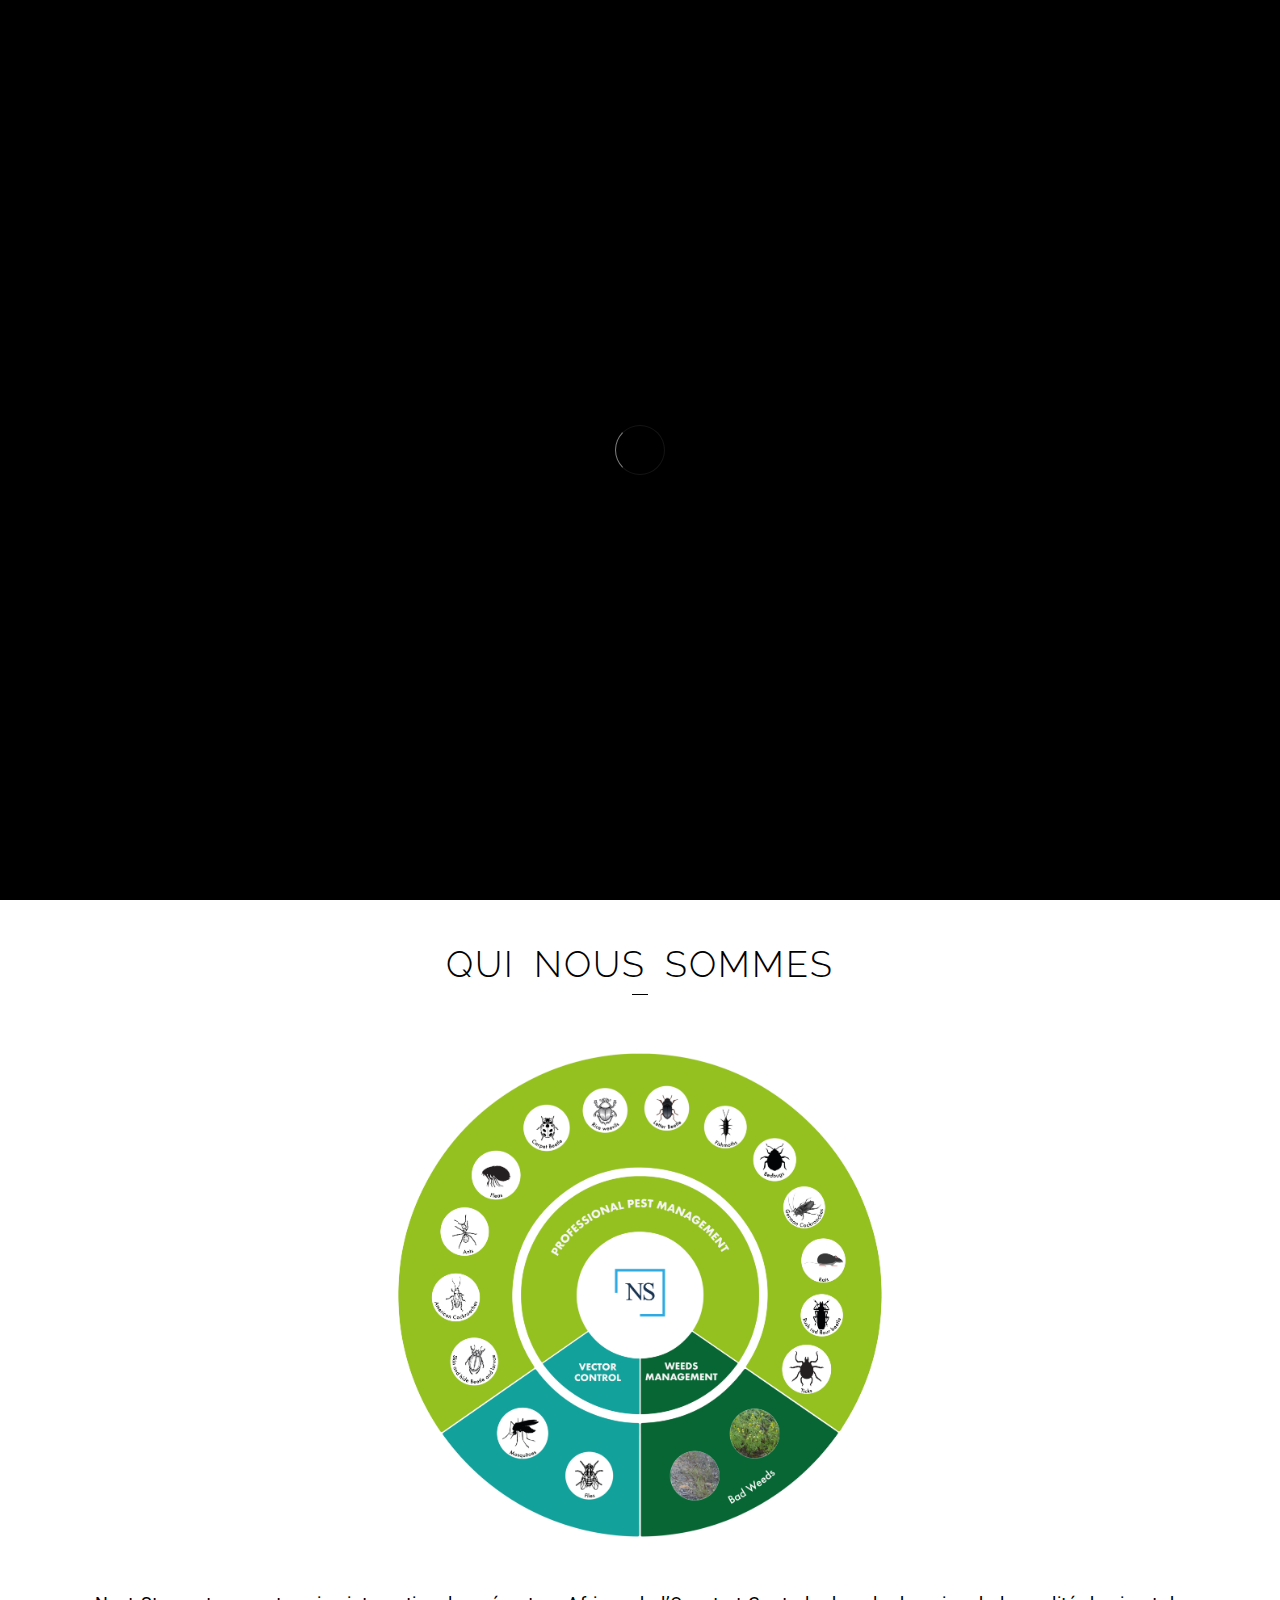
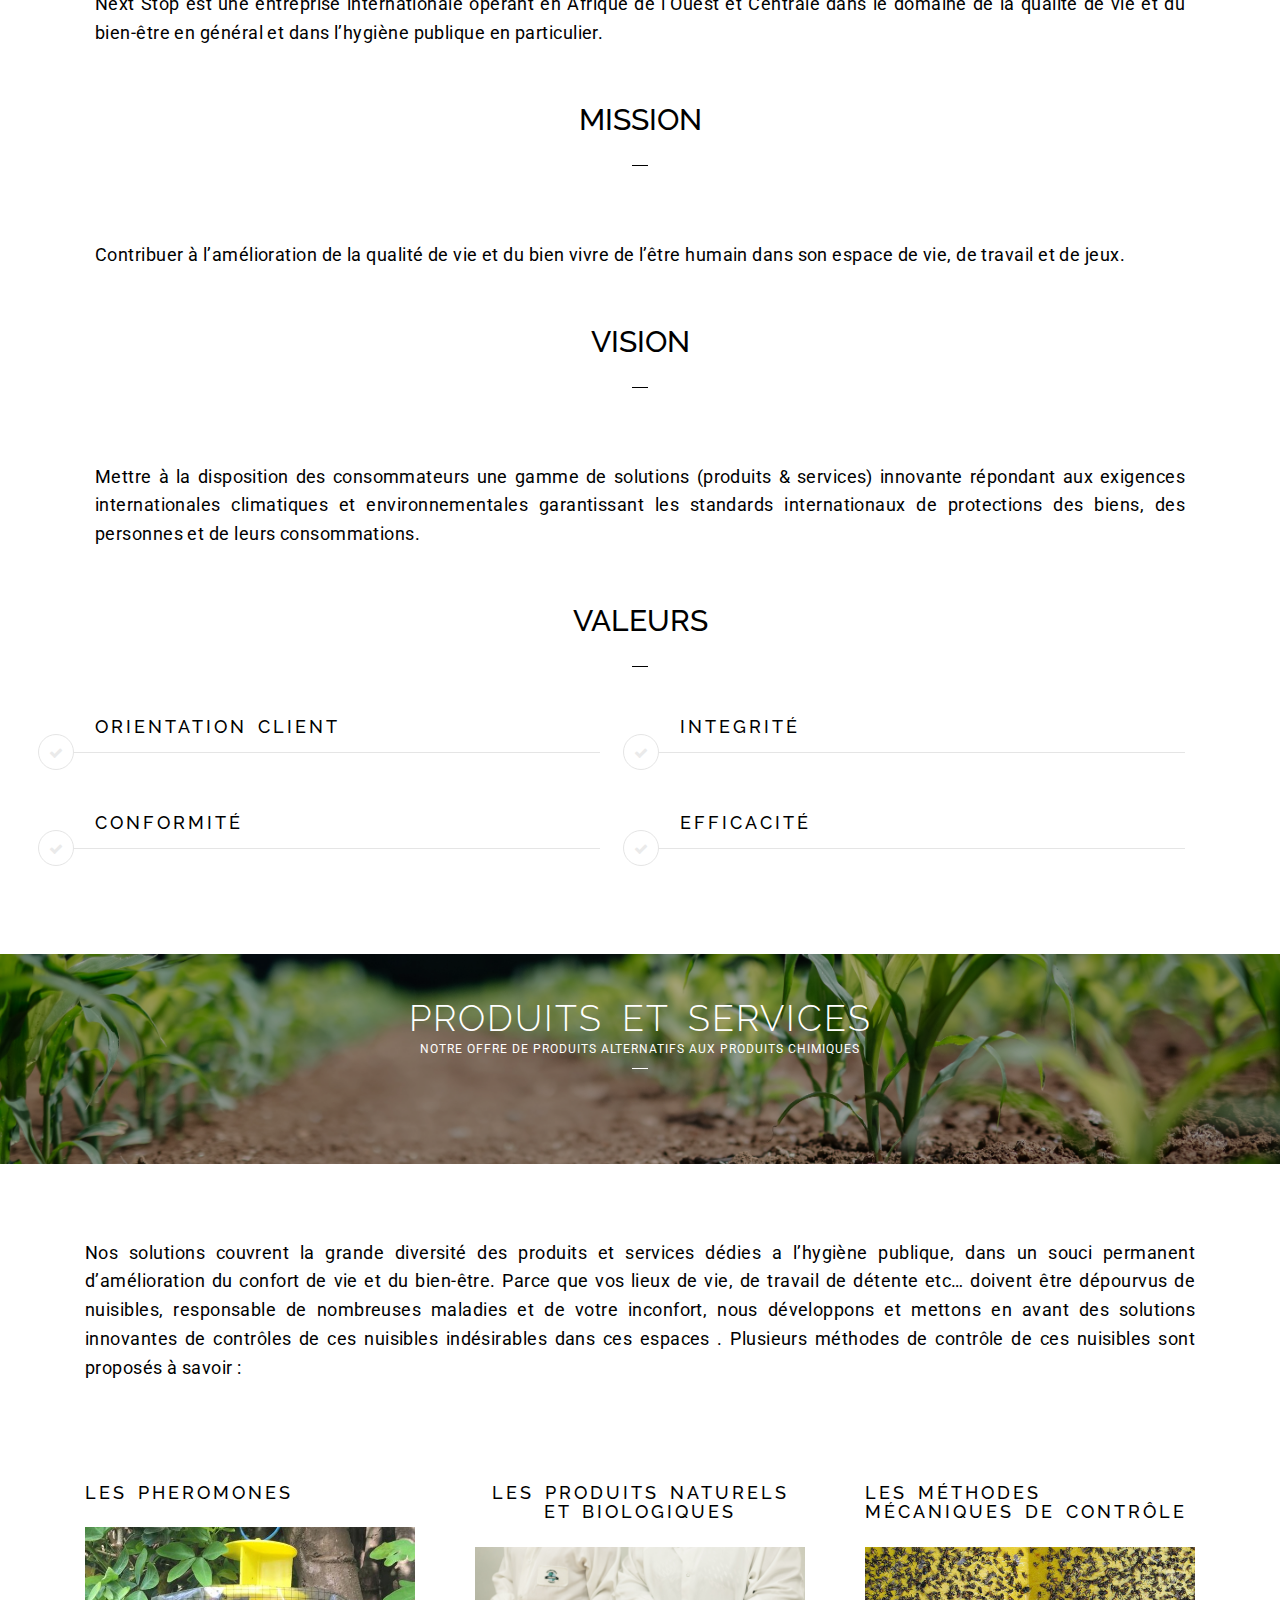
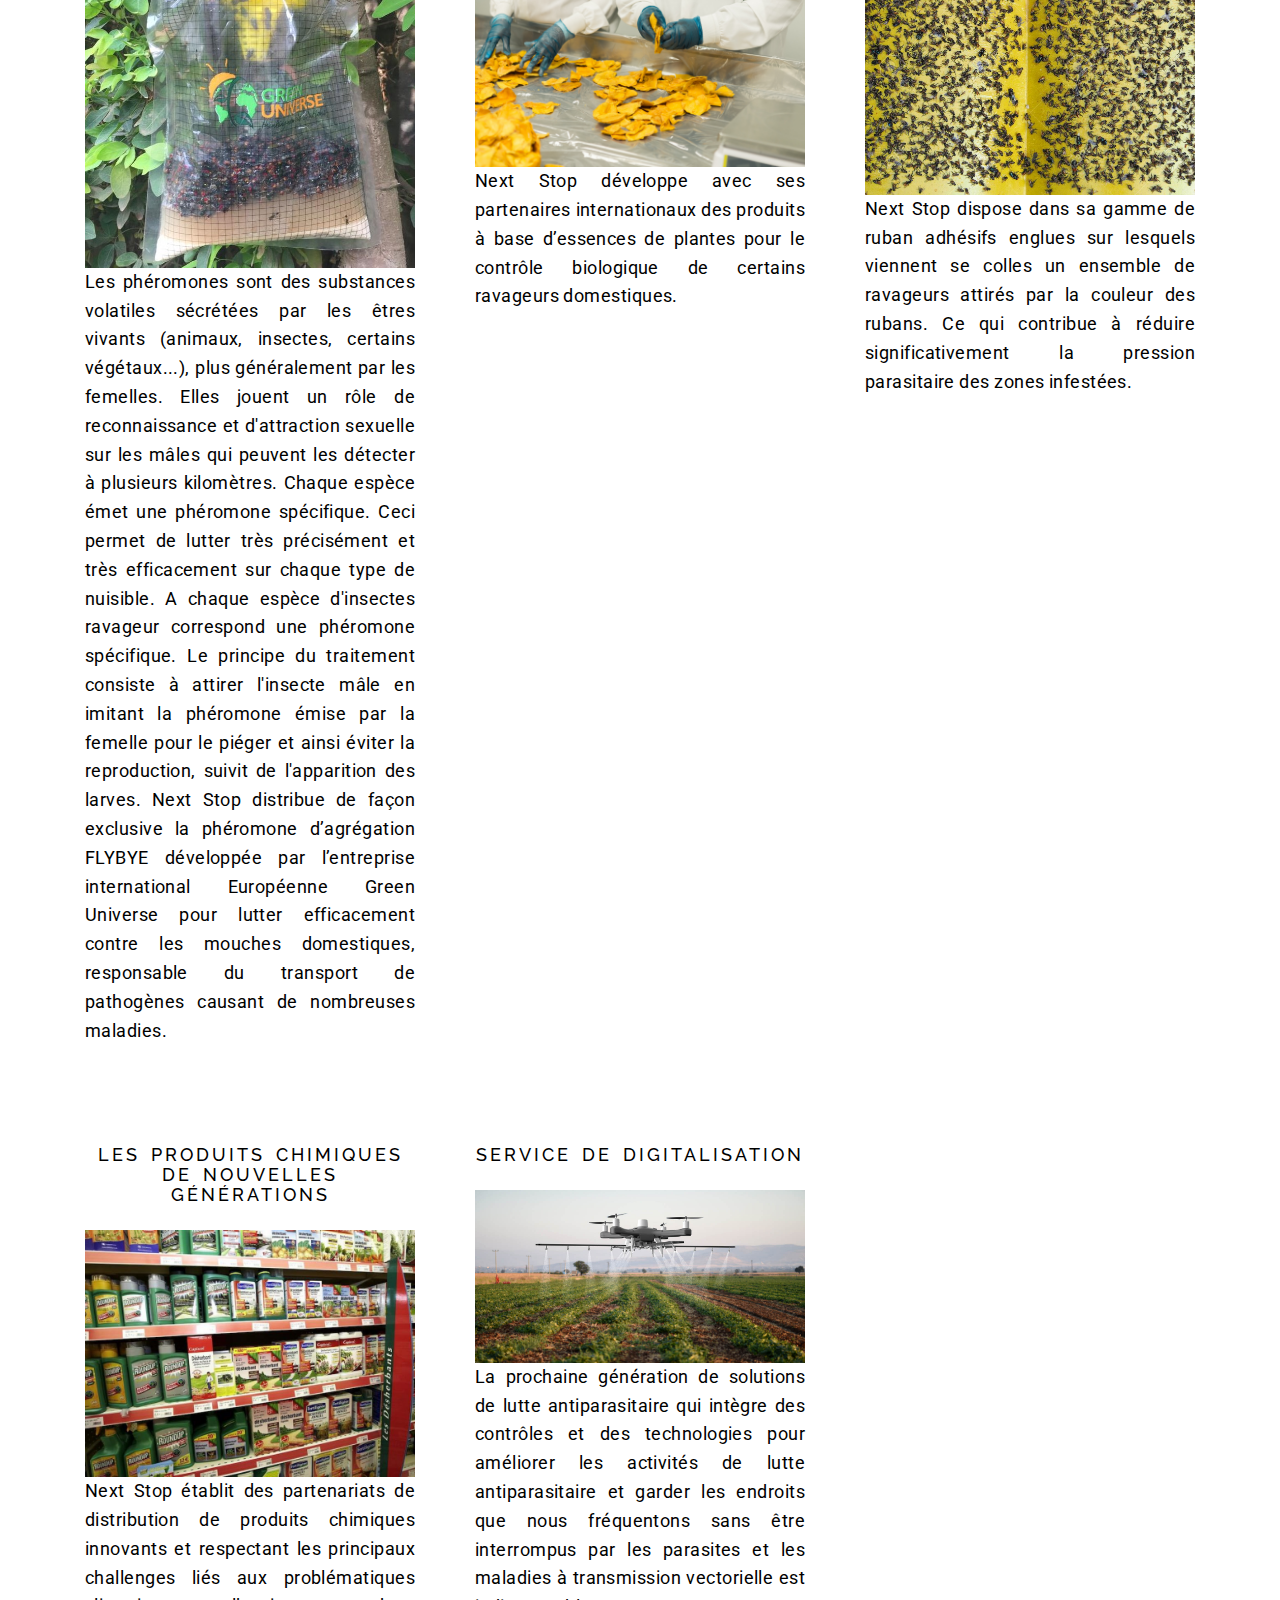
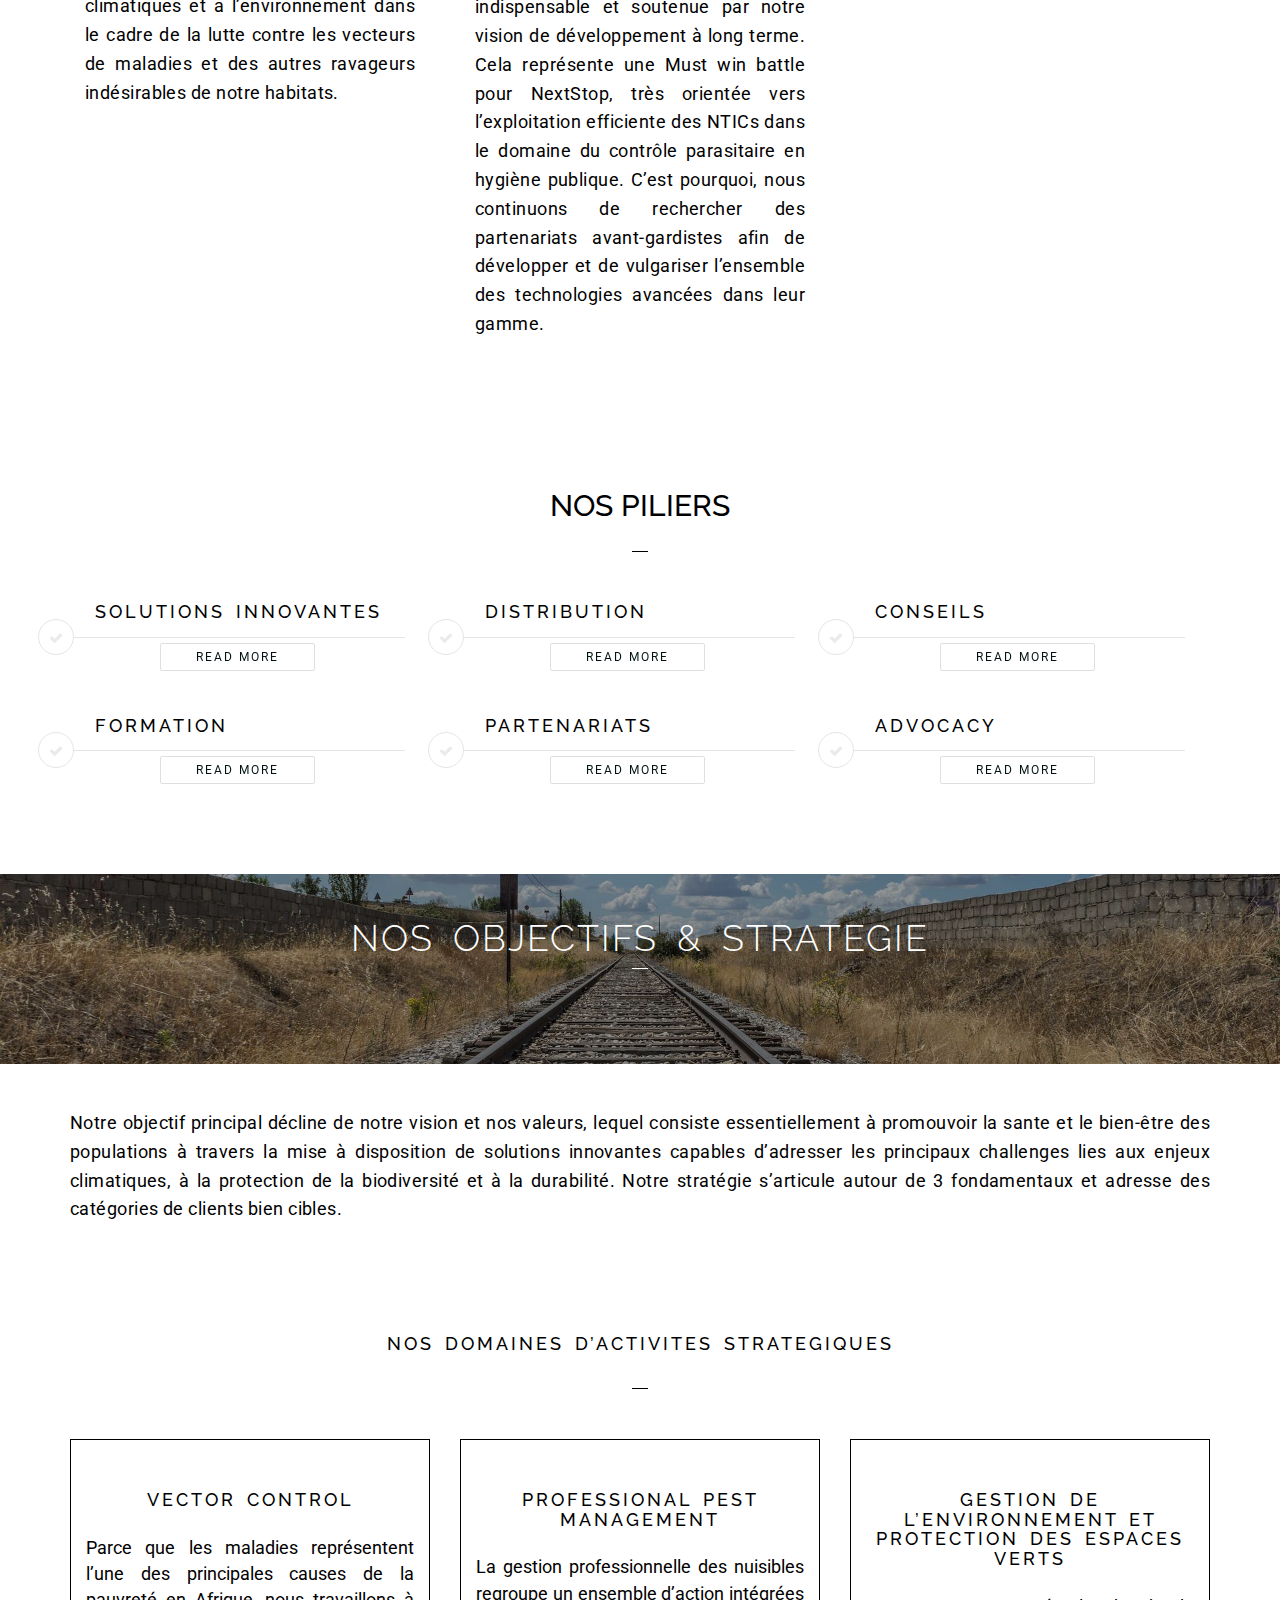
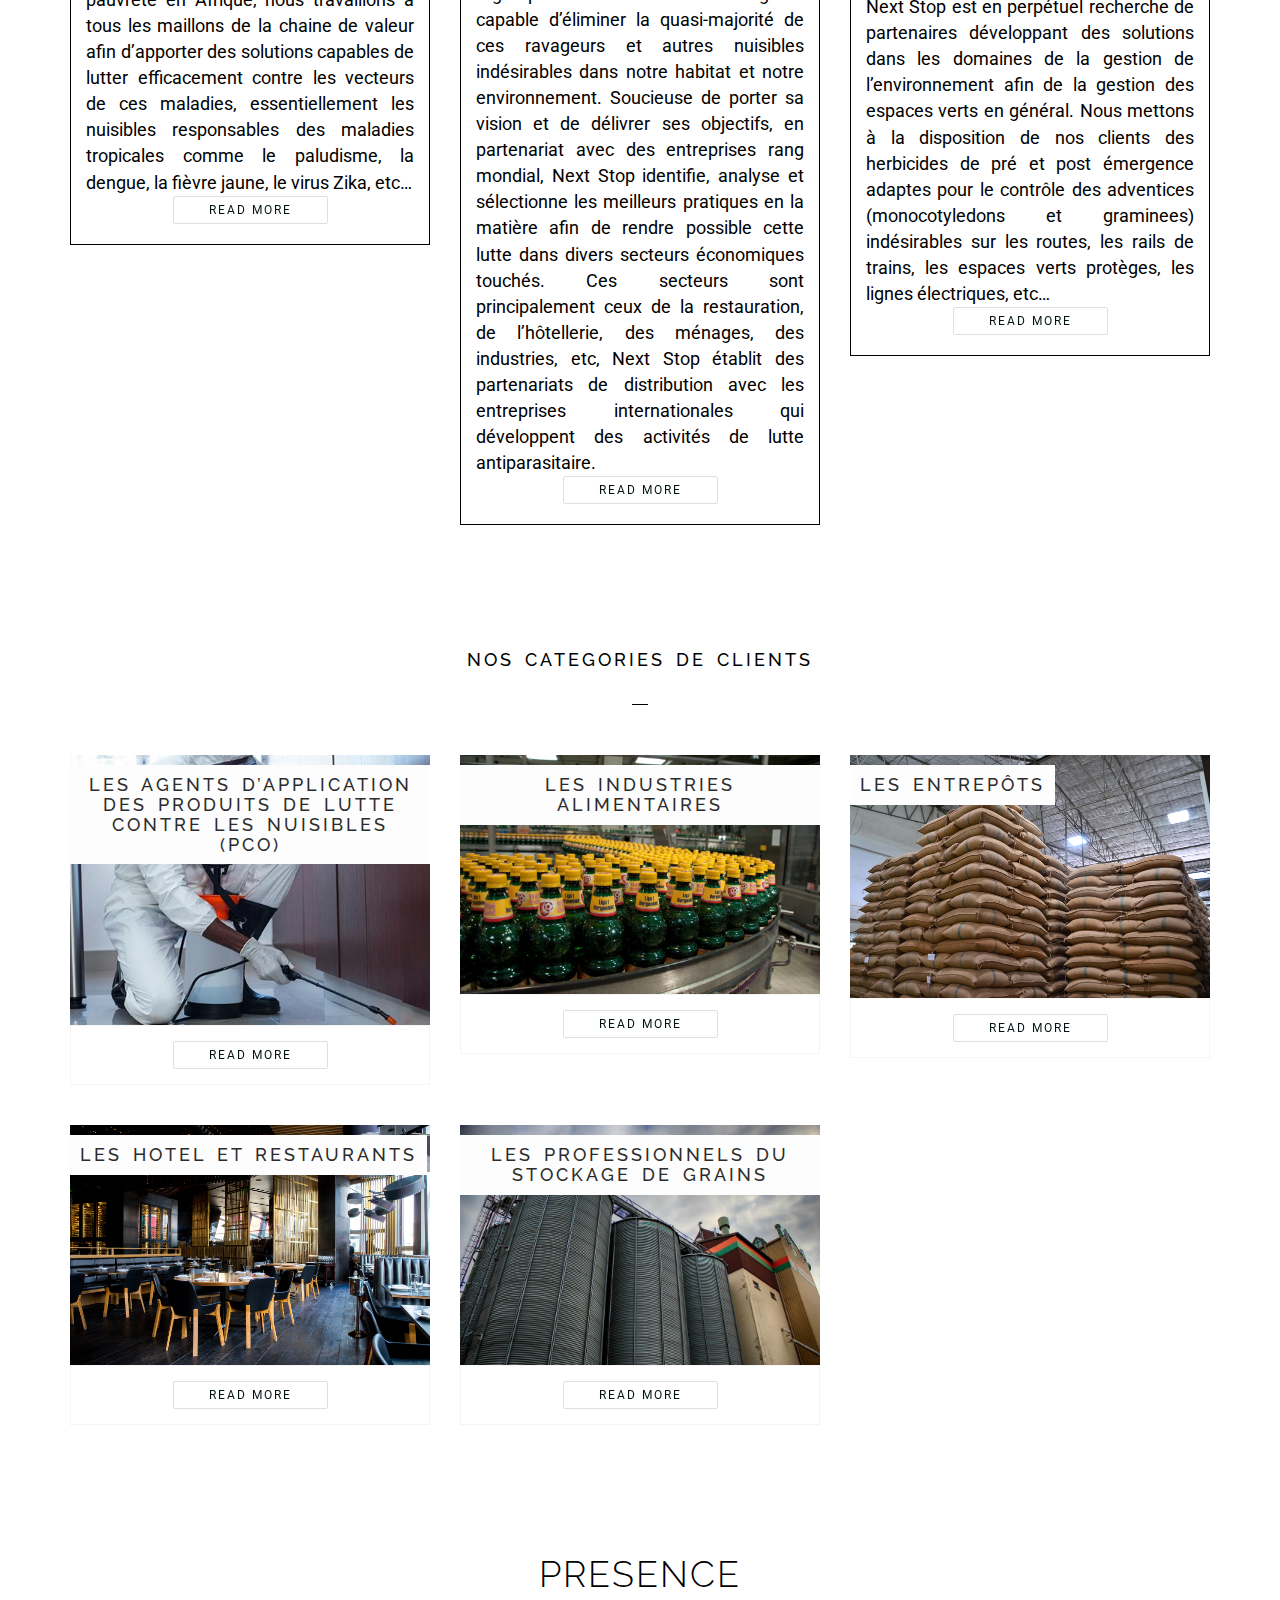
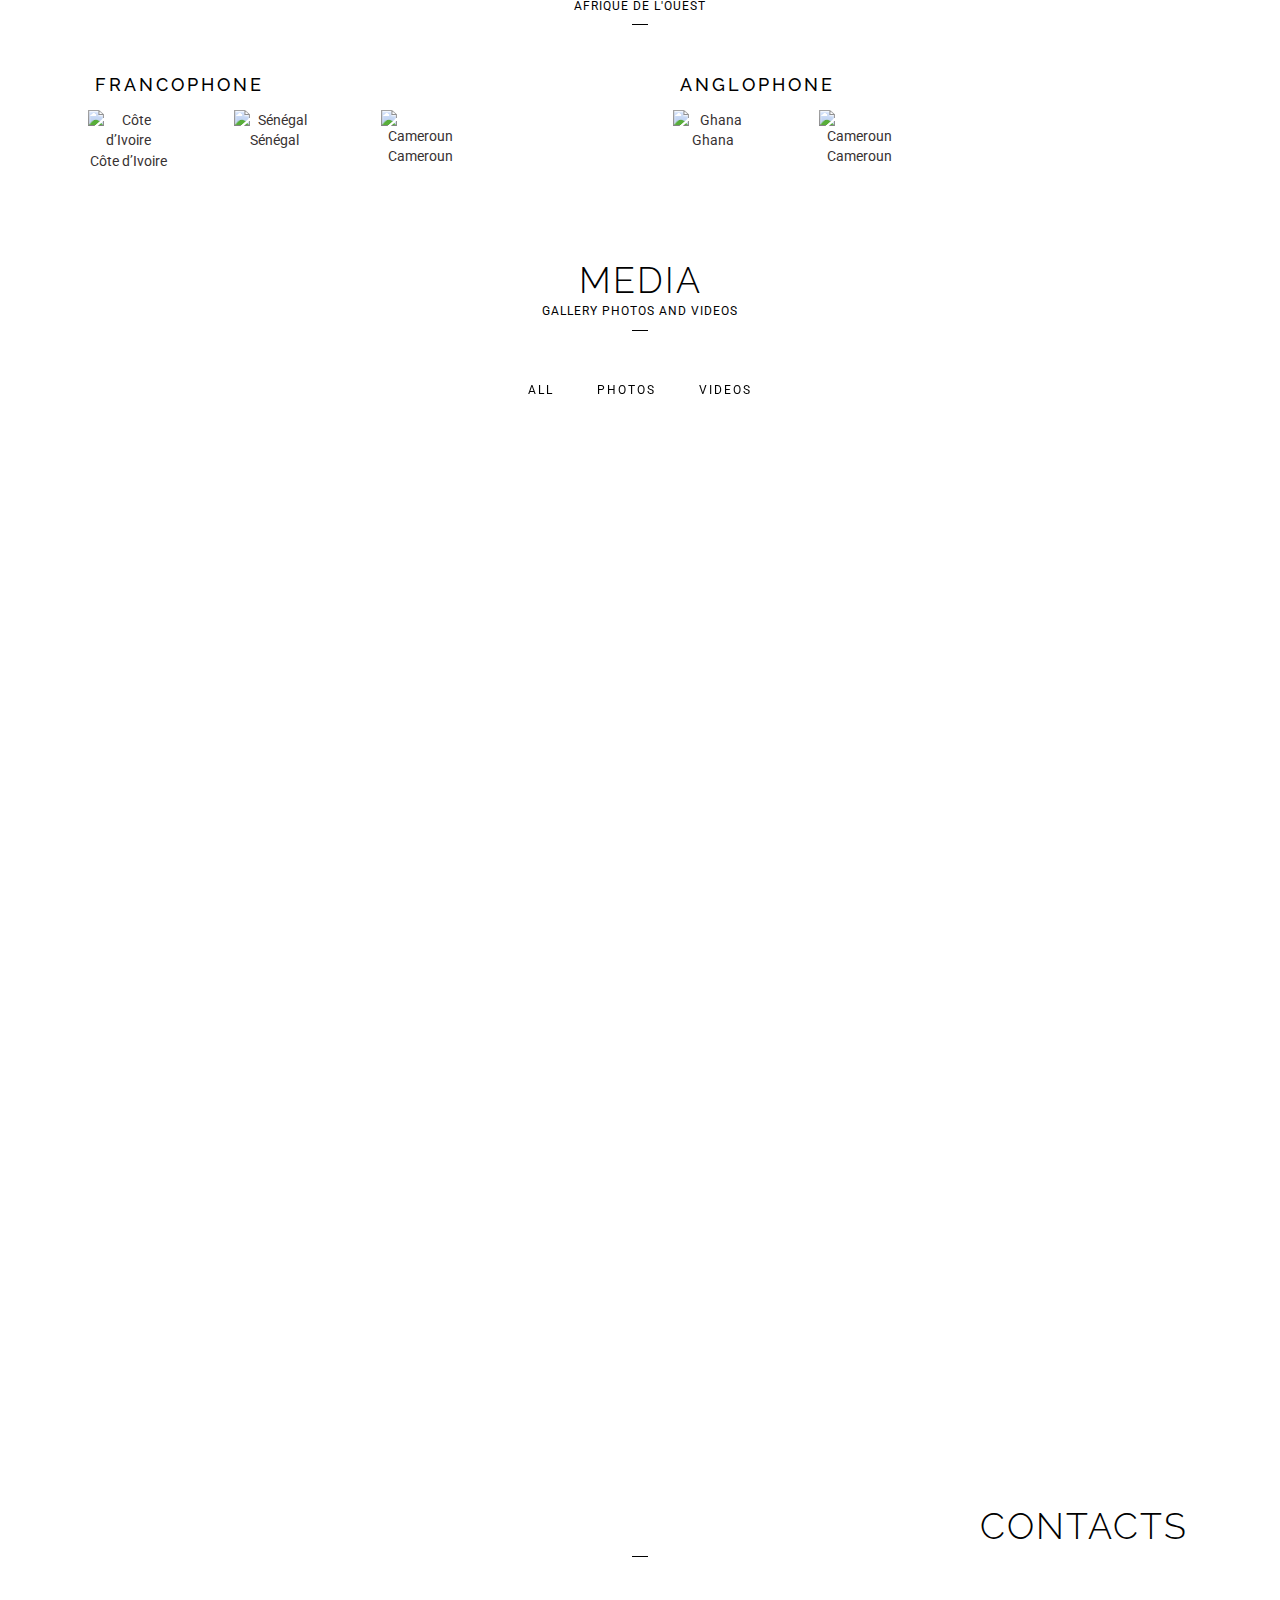
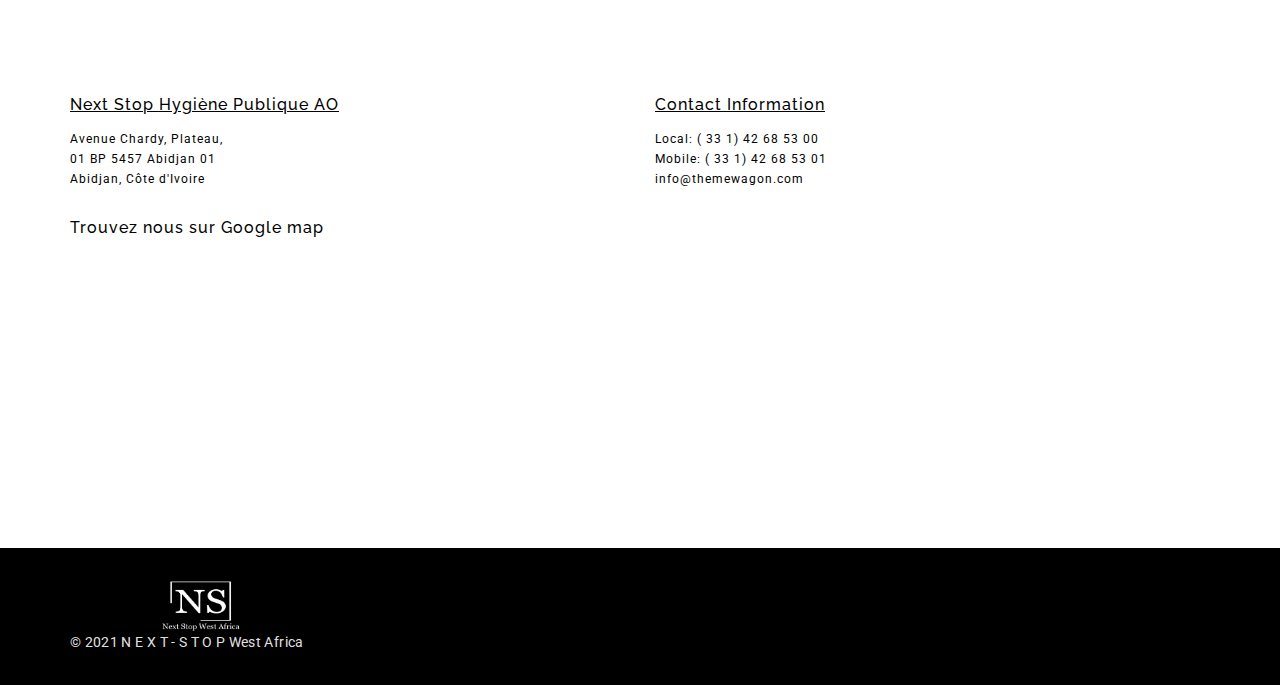
==== commit 75676b63: "new pic" ====
--- a/fr/index.html
+++ b/fr/index.html
@@ -769,9 +769,9 @@
                 <div class="col-sm-6 col-md-4">
                     <div class="blog-post">
                         <header>
-                            <h4 class="date">Les revendeurs</h4>
+                            <h4 class="date">Les entrepôts</h4>
                             <div class="blog-element">
-                                <img class="img-responsive" src="../assets/images/ns/grains.jpg" alt="">
+                                <img class="img-responsive" src="../assets/images/ns/maize.jpg" alt="">
                             </div>
                         </header>
                         <div class="blog-content text-center">
@@ -1037,6 +1037,20 @@
 
             <li data-category="photo" class="photo">
                 <a href="portfolio__single.html">
+                    <img src="../assets/images/ns/maize.jpg" alt="" />
+                    <div class="portfolio-detail-overlay">
+                        <div class="middle-align-wrap">
+                            <div class="middle-align-cell">
+                                <!-- <h4>Corporate Website</h4>
+                                <span>Webdesign</span> -->
+                            </div>
+                        </div>
+                    </div>
+                </a>
+            </li> 
+
+            <li data-category="photo" class="photo">
+                <a href="portfolio__single.html">
                     <img src="../assets/images/ns/autoroute2.jpg" alt="" />
                     <div class="portfolio-detail-overlay">
                         <div class="middle-align-wrap">
@@ -1293,7 +1307,6 @@
 <script src="../assets/lib/isotope/dist/isotope.pkgd.min.js"></script>
 <script src="../assets/lib/owlcarousel/owl-carousel/owl.carousel.js"></script>
 <script type="text/javascript" src="https://maps.googleapis.com/maps/api/js?sensor=false"></script> 
-<!-- <script async defer src="https://maps.googleapis.com/maps/api/js?key=AIzaSyAJ6iEHx92ofzfdlCuwjZ695La3Jwbk7NI&callback=init"></script> -->
 <script src="../assets/lib/waypoints/lib/jquery.waypoints.min.js"></script>
 <script src="../assets/lib/waypoints/lib/shortcuts/inview.min.js"></script>
 
